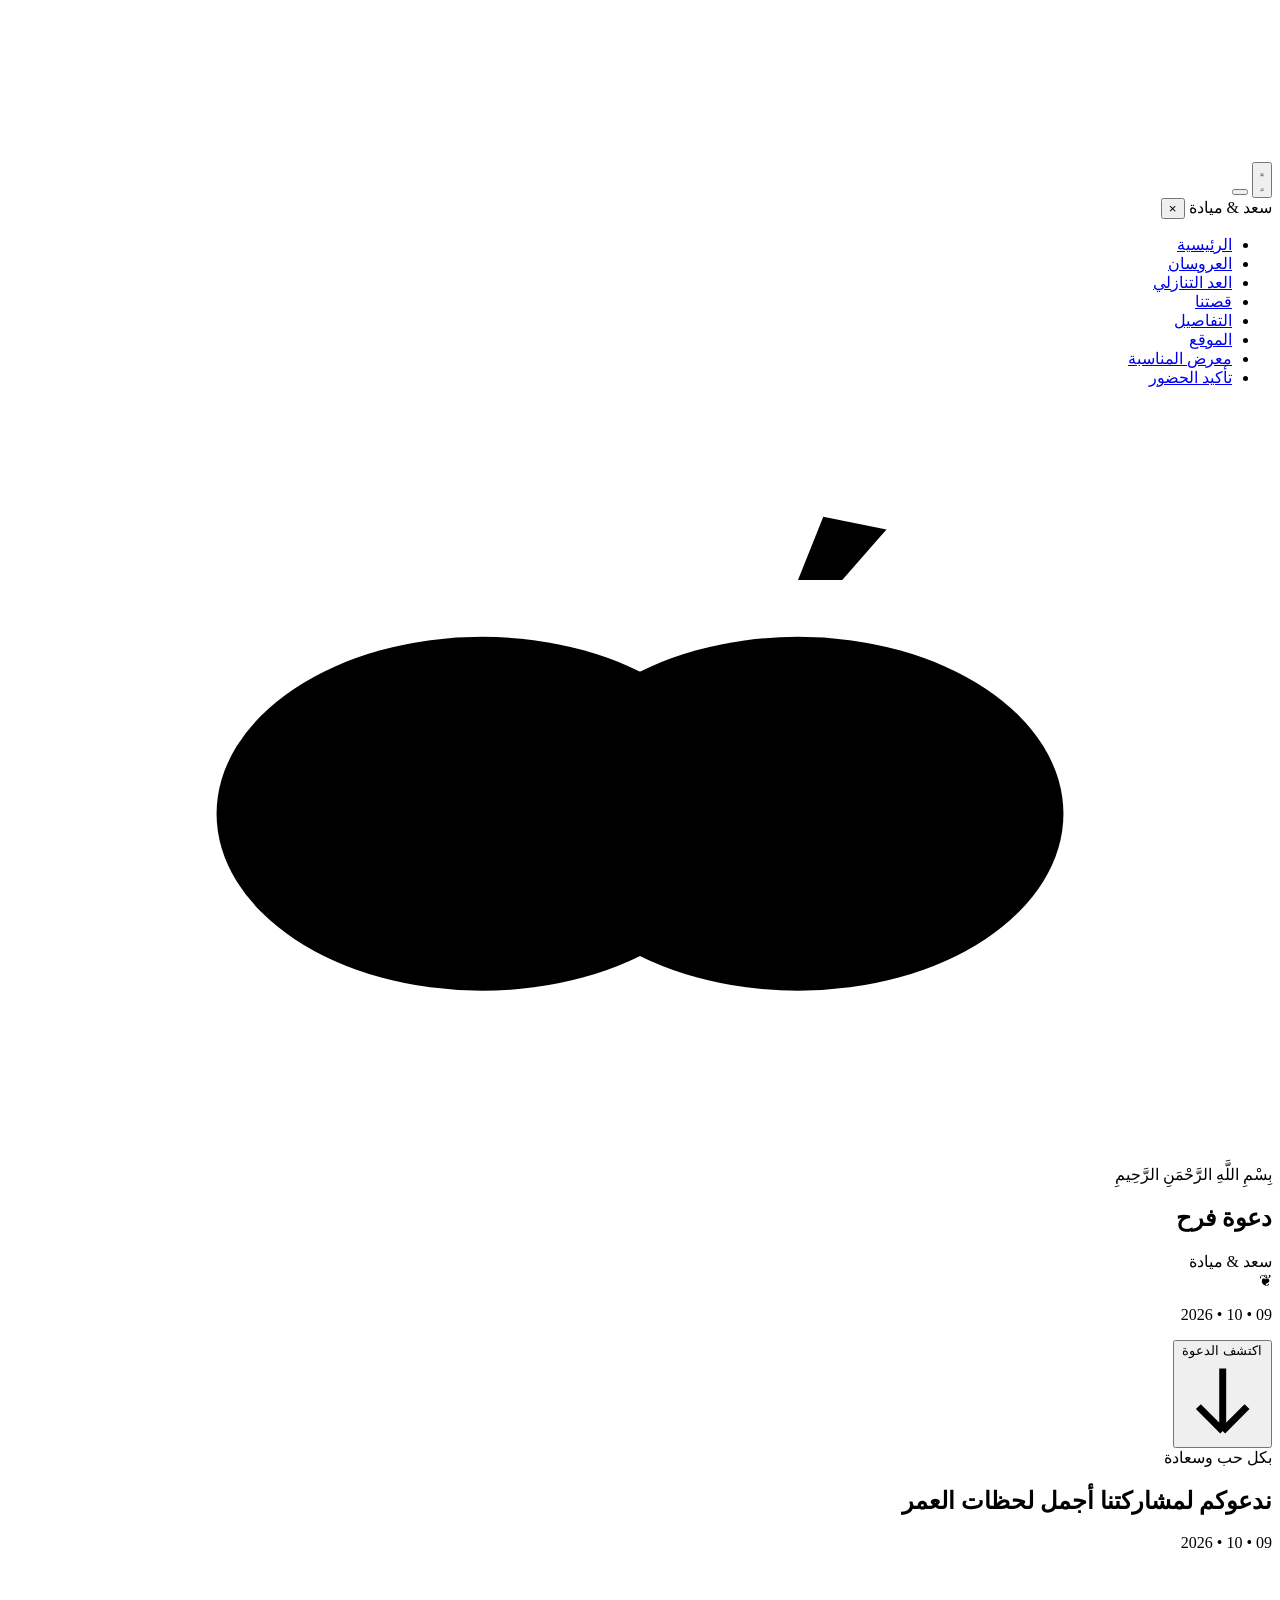
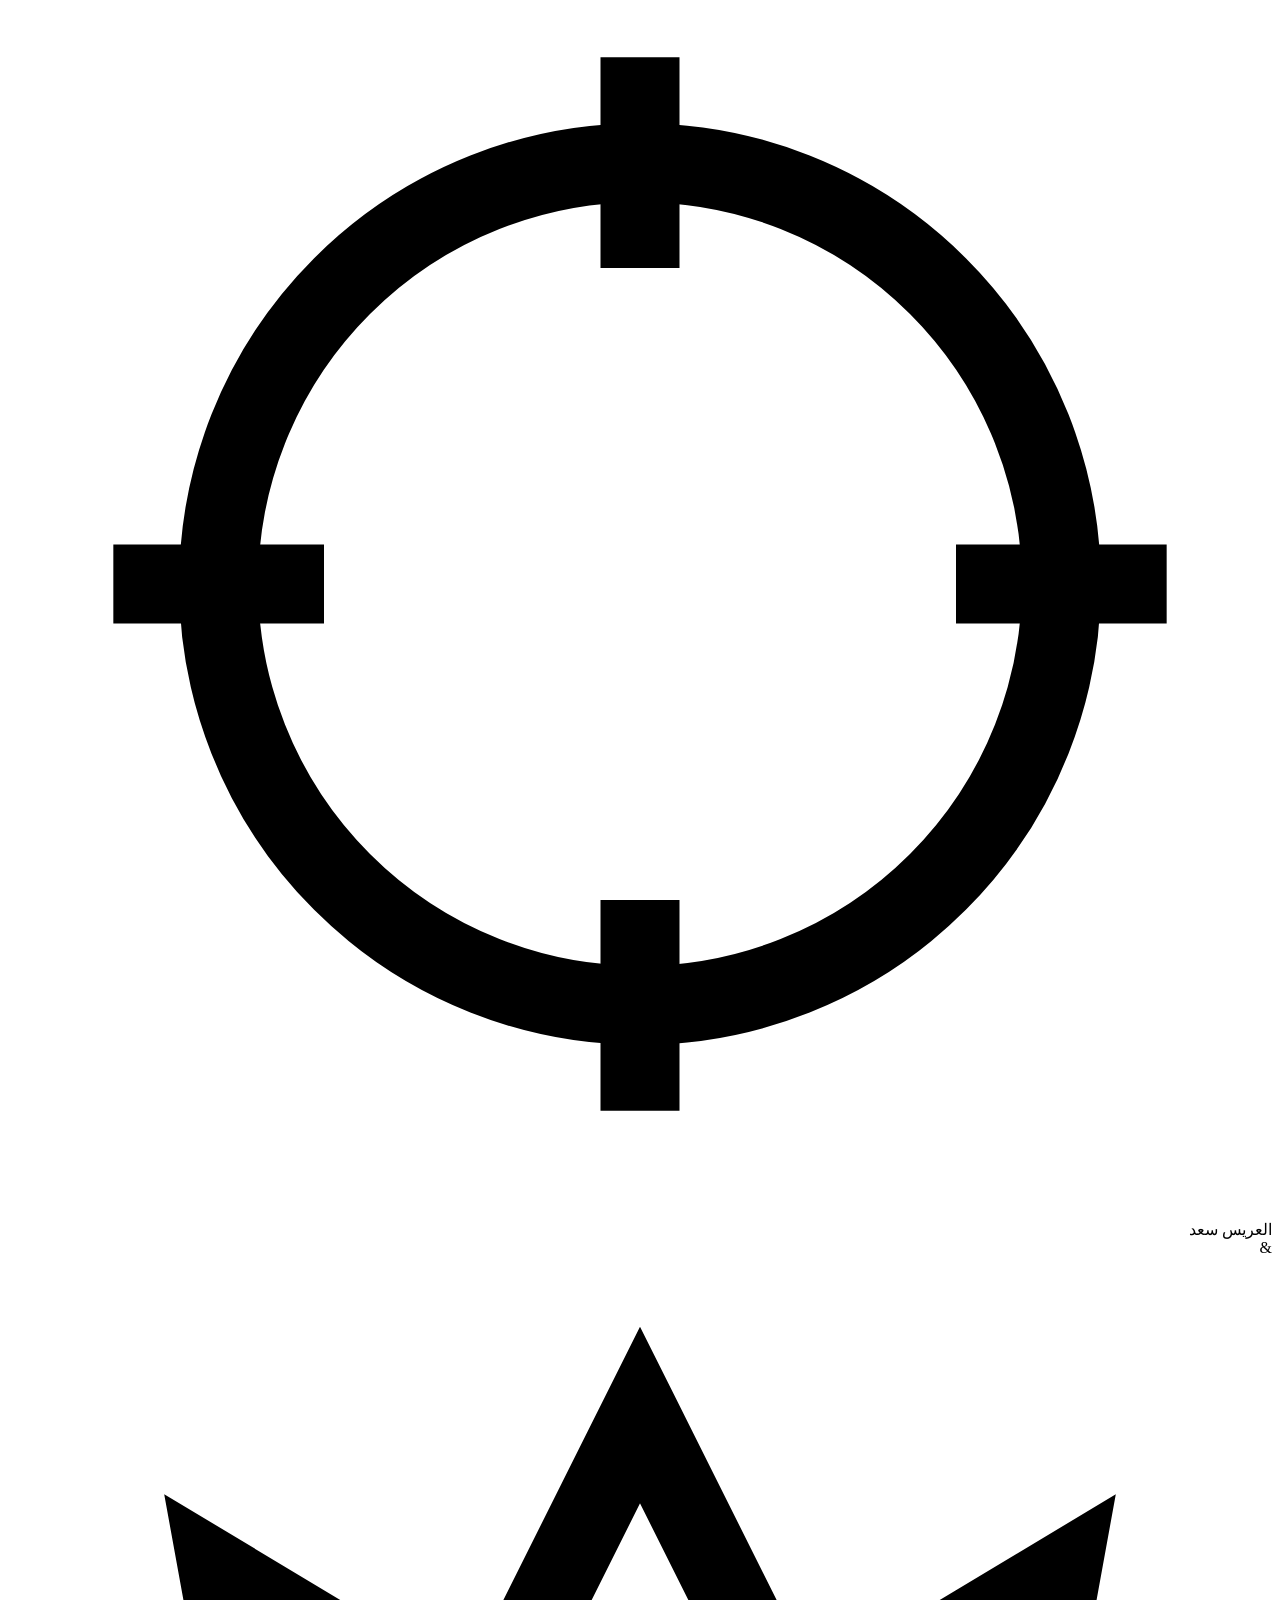
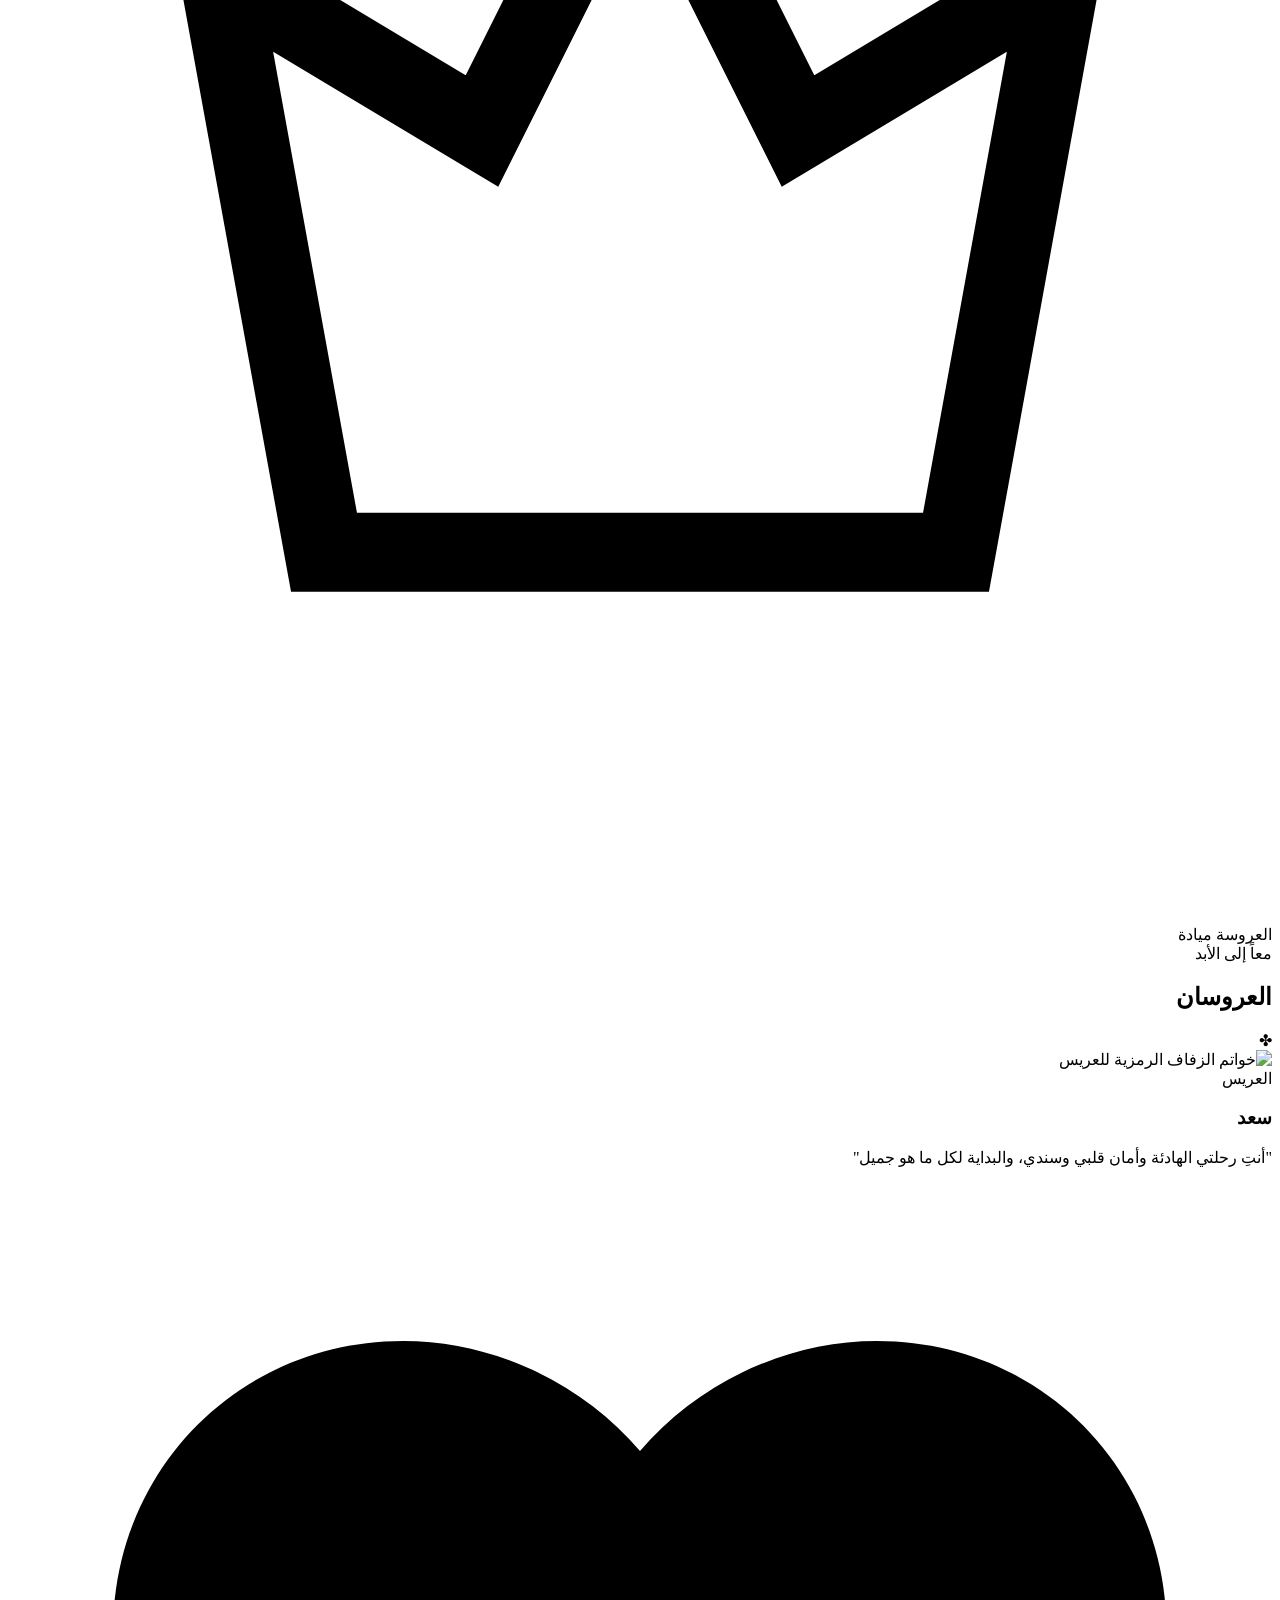
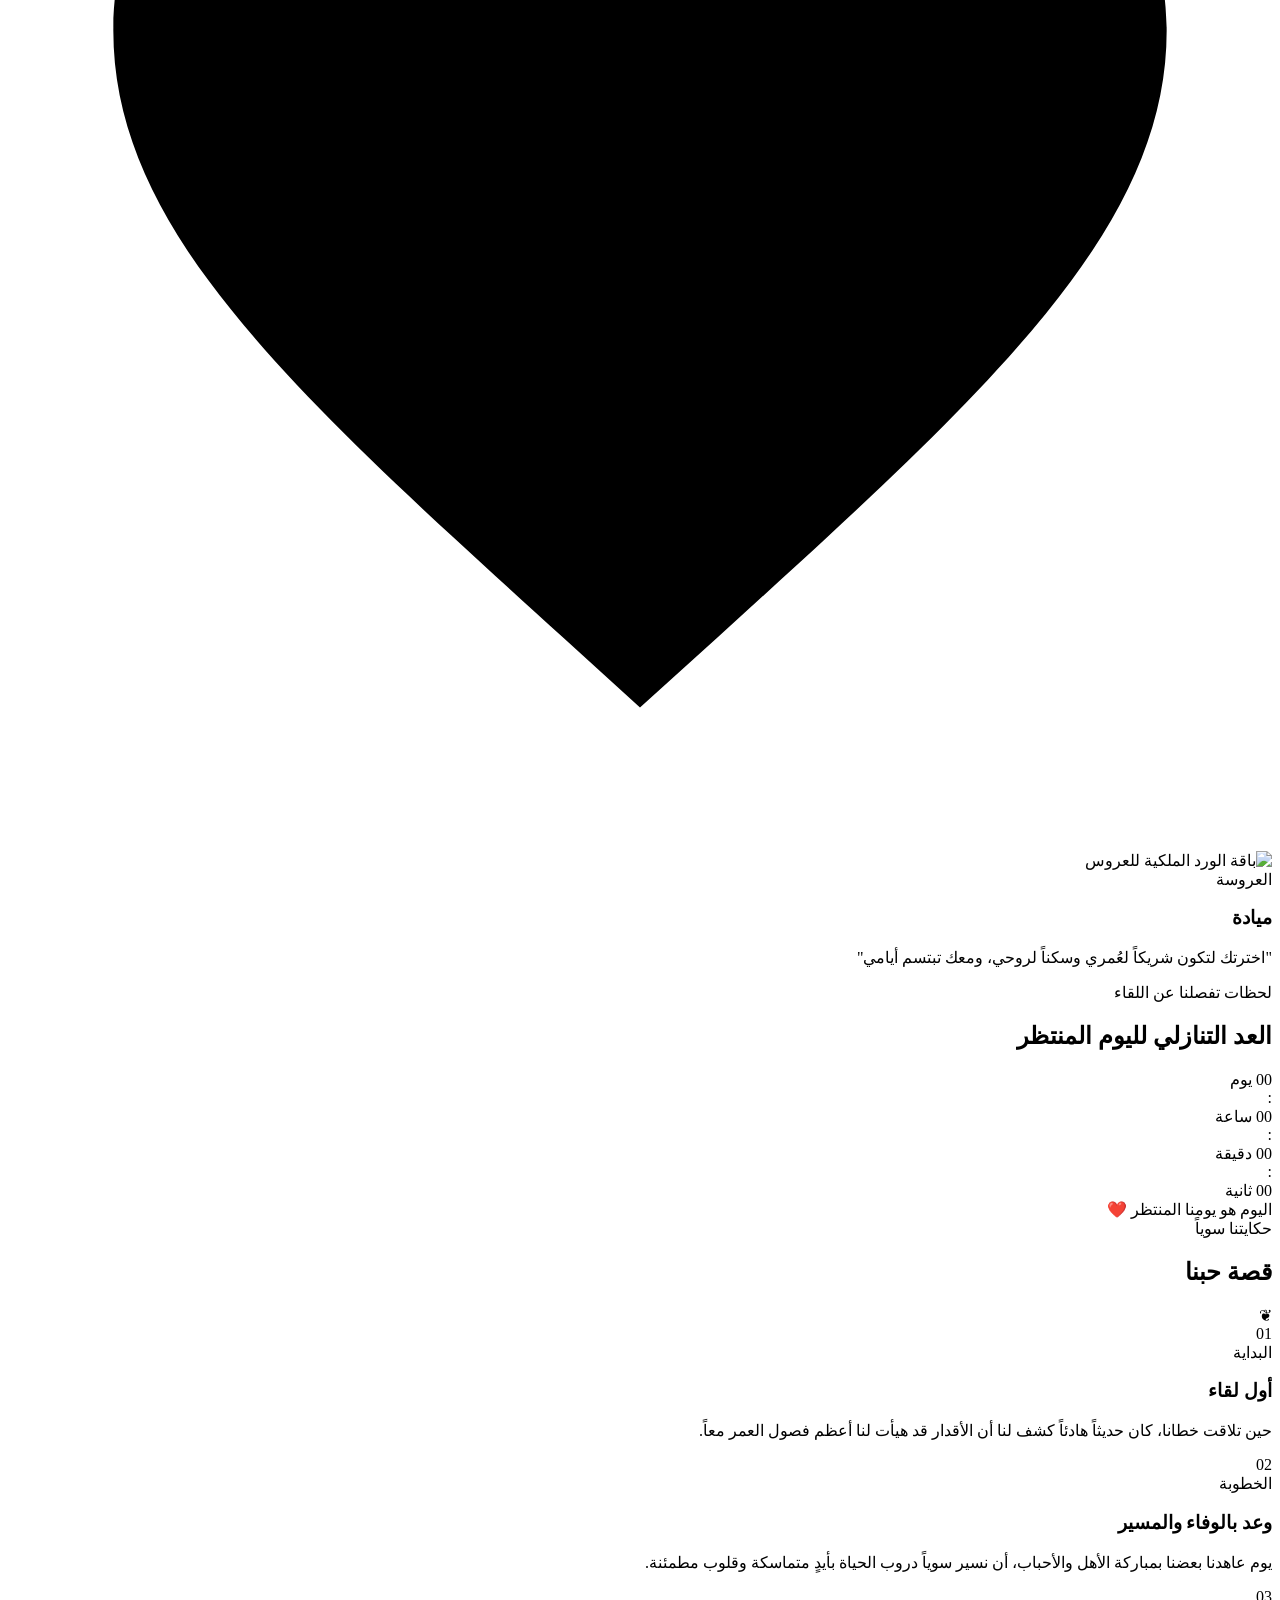
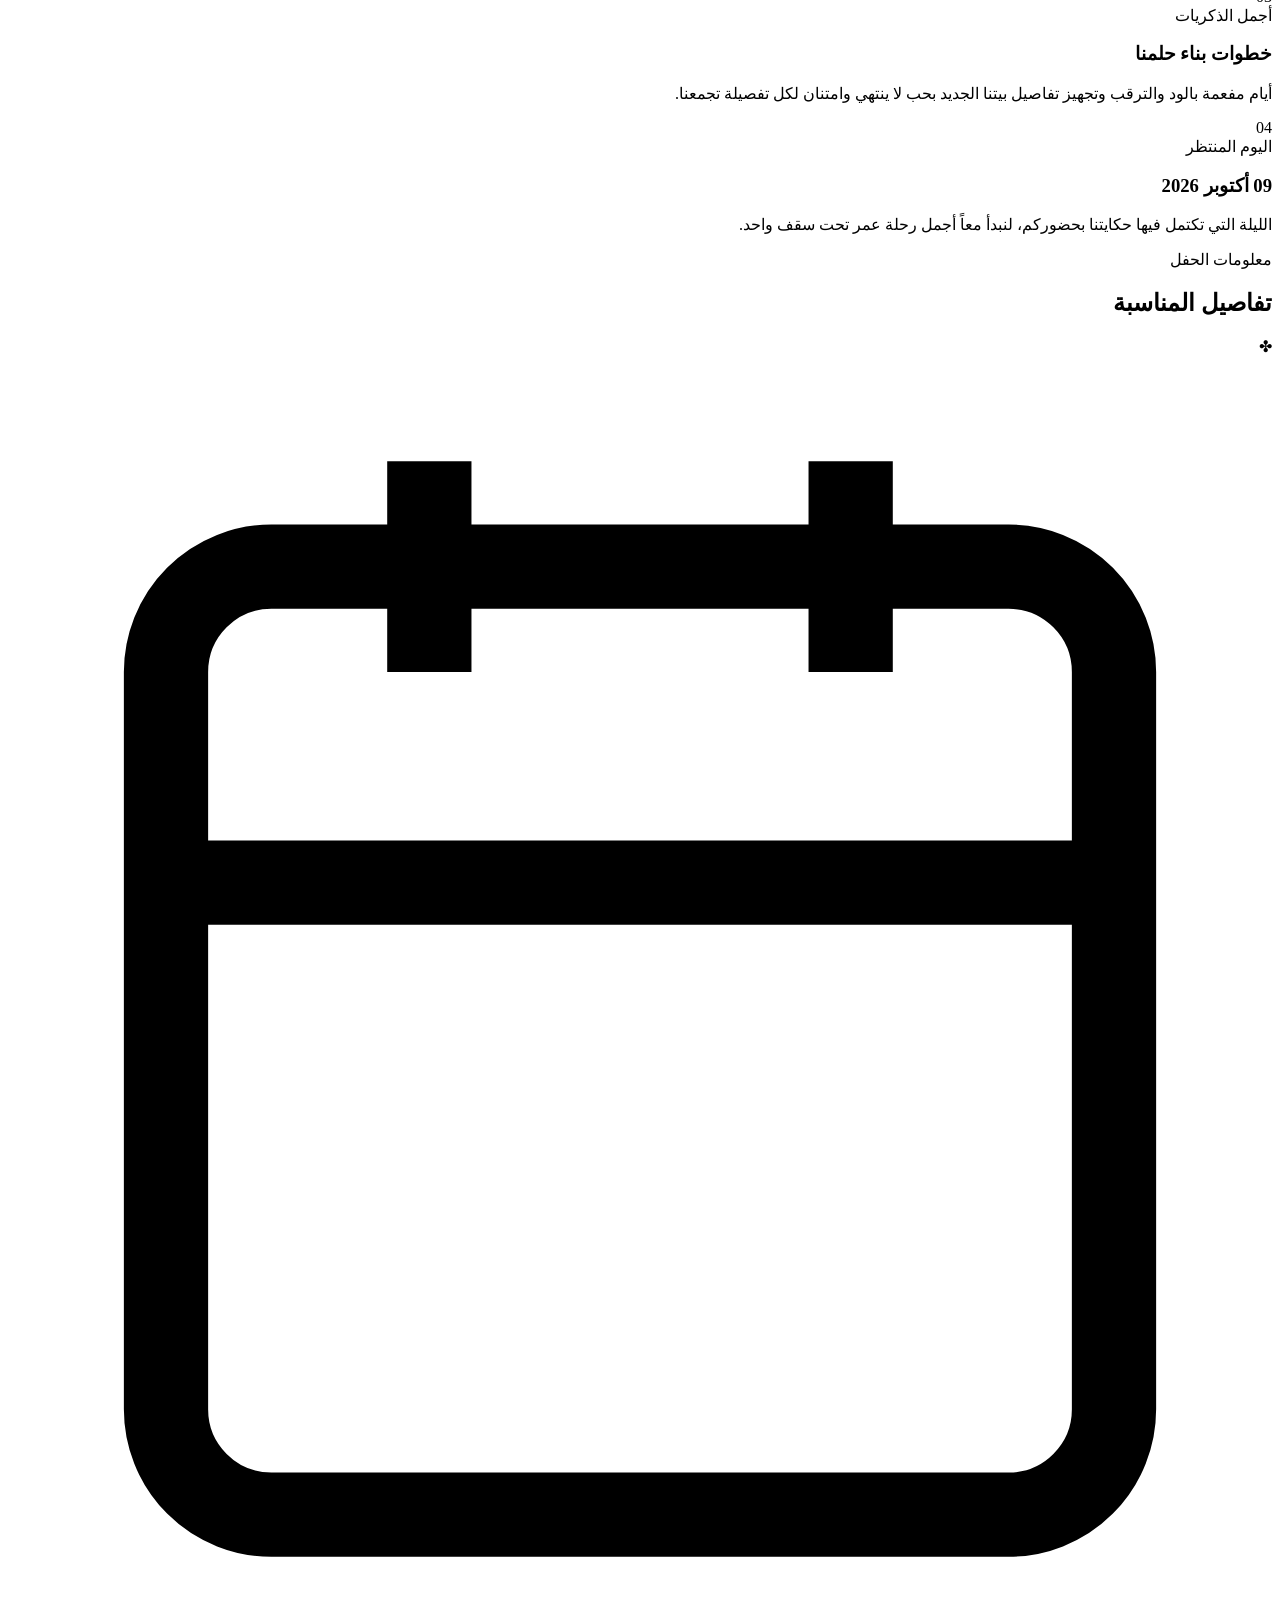
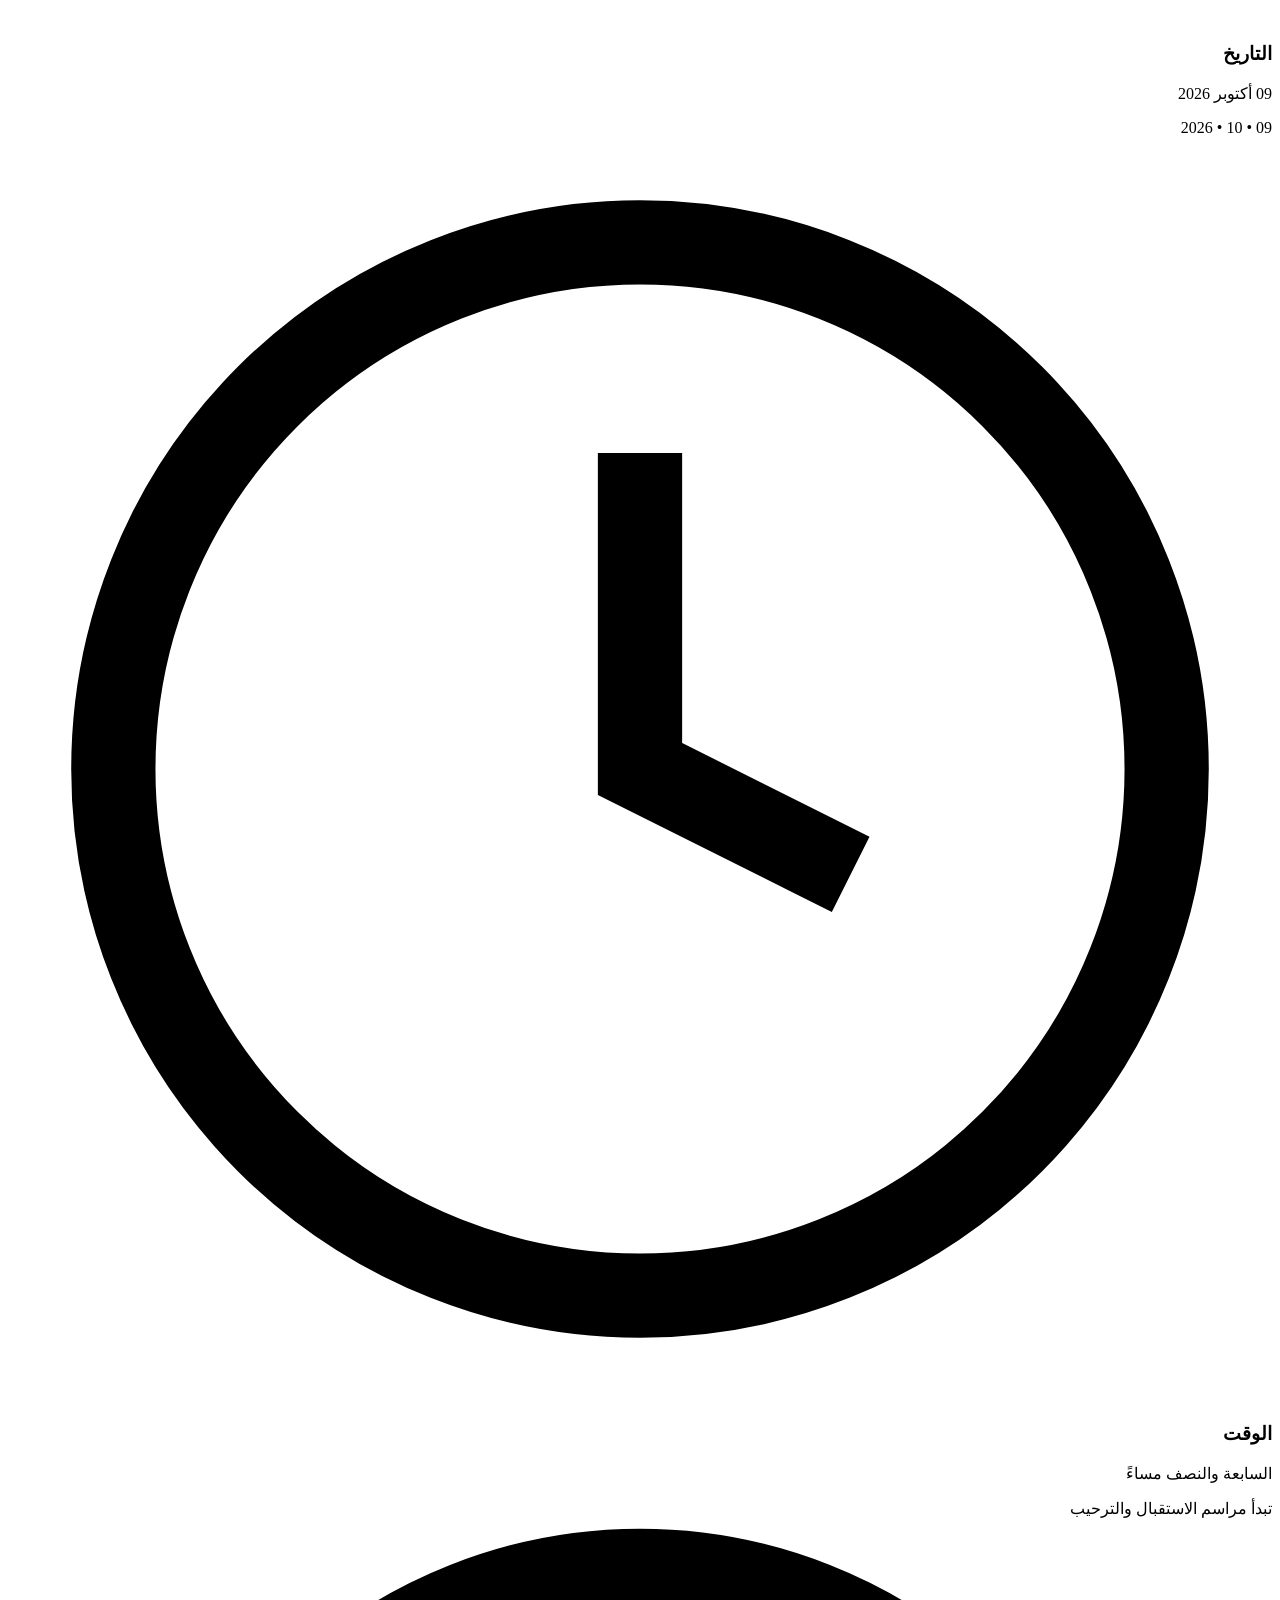
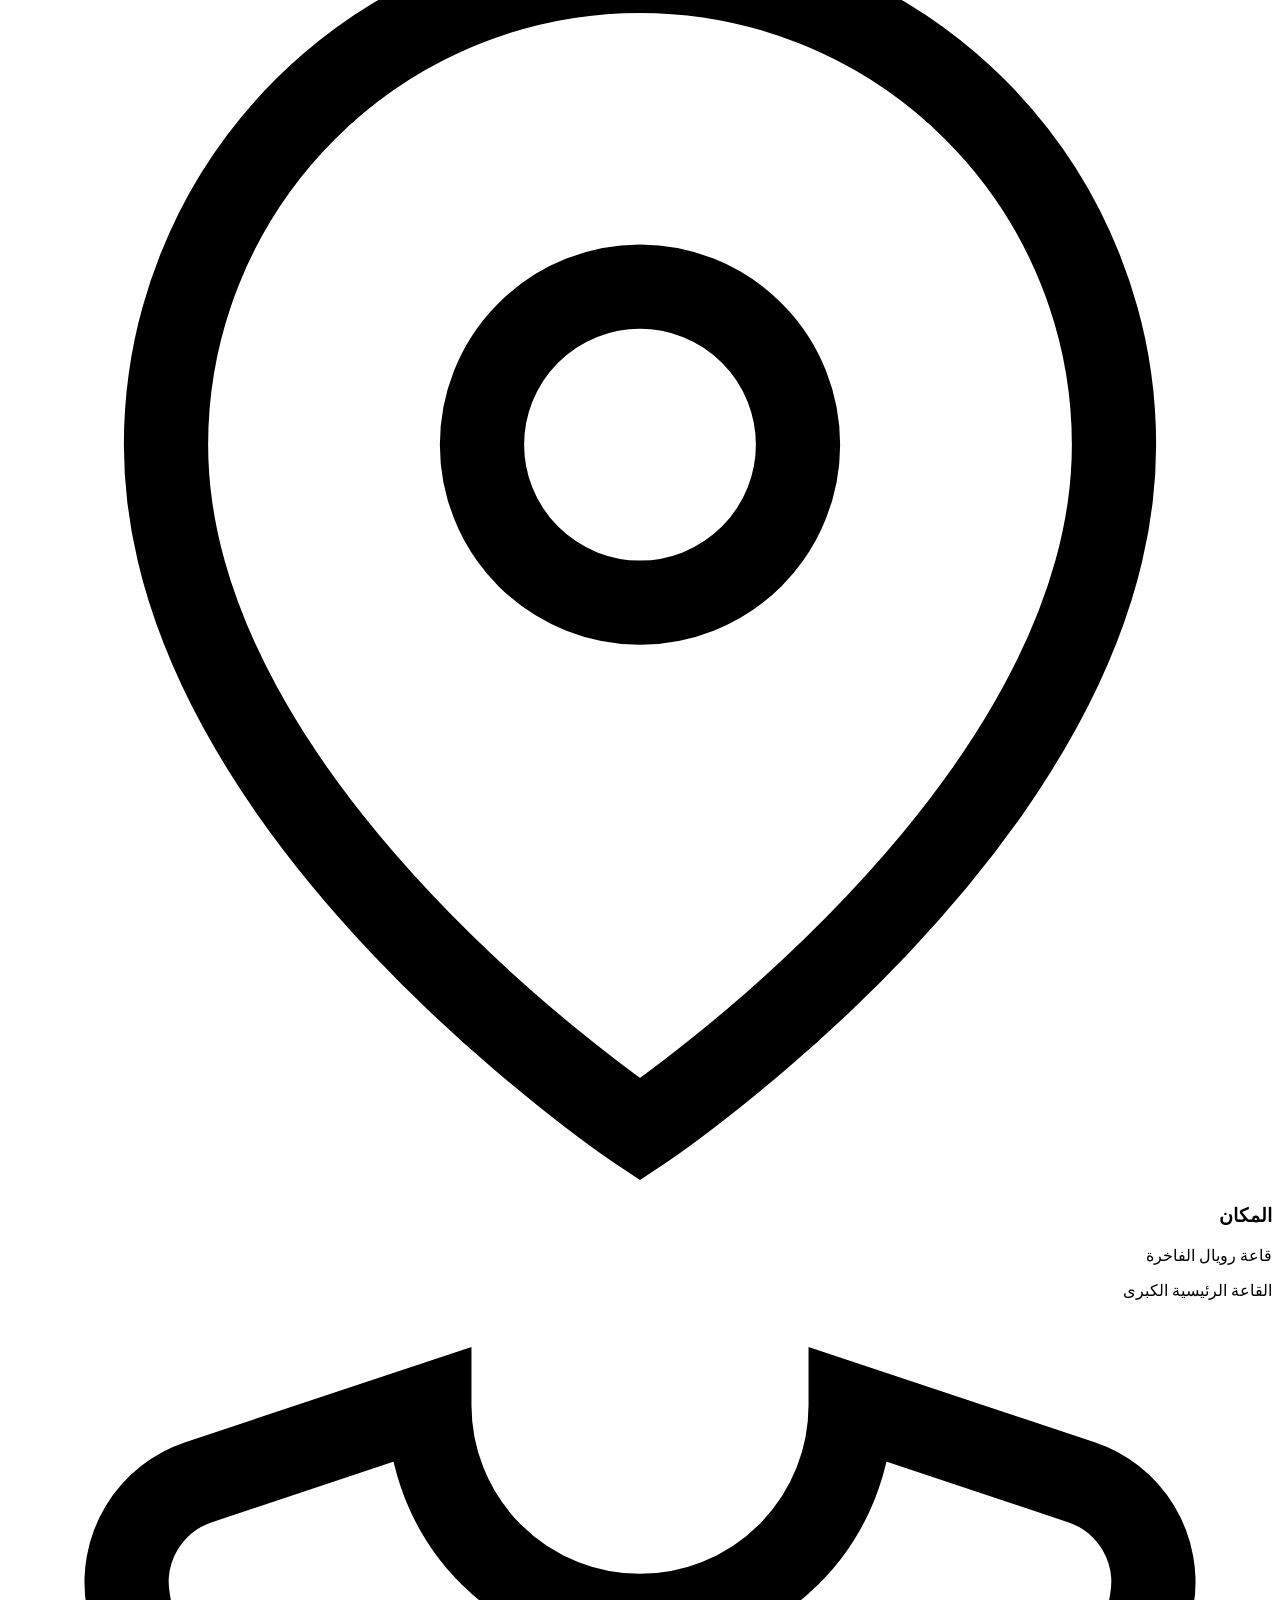
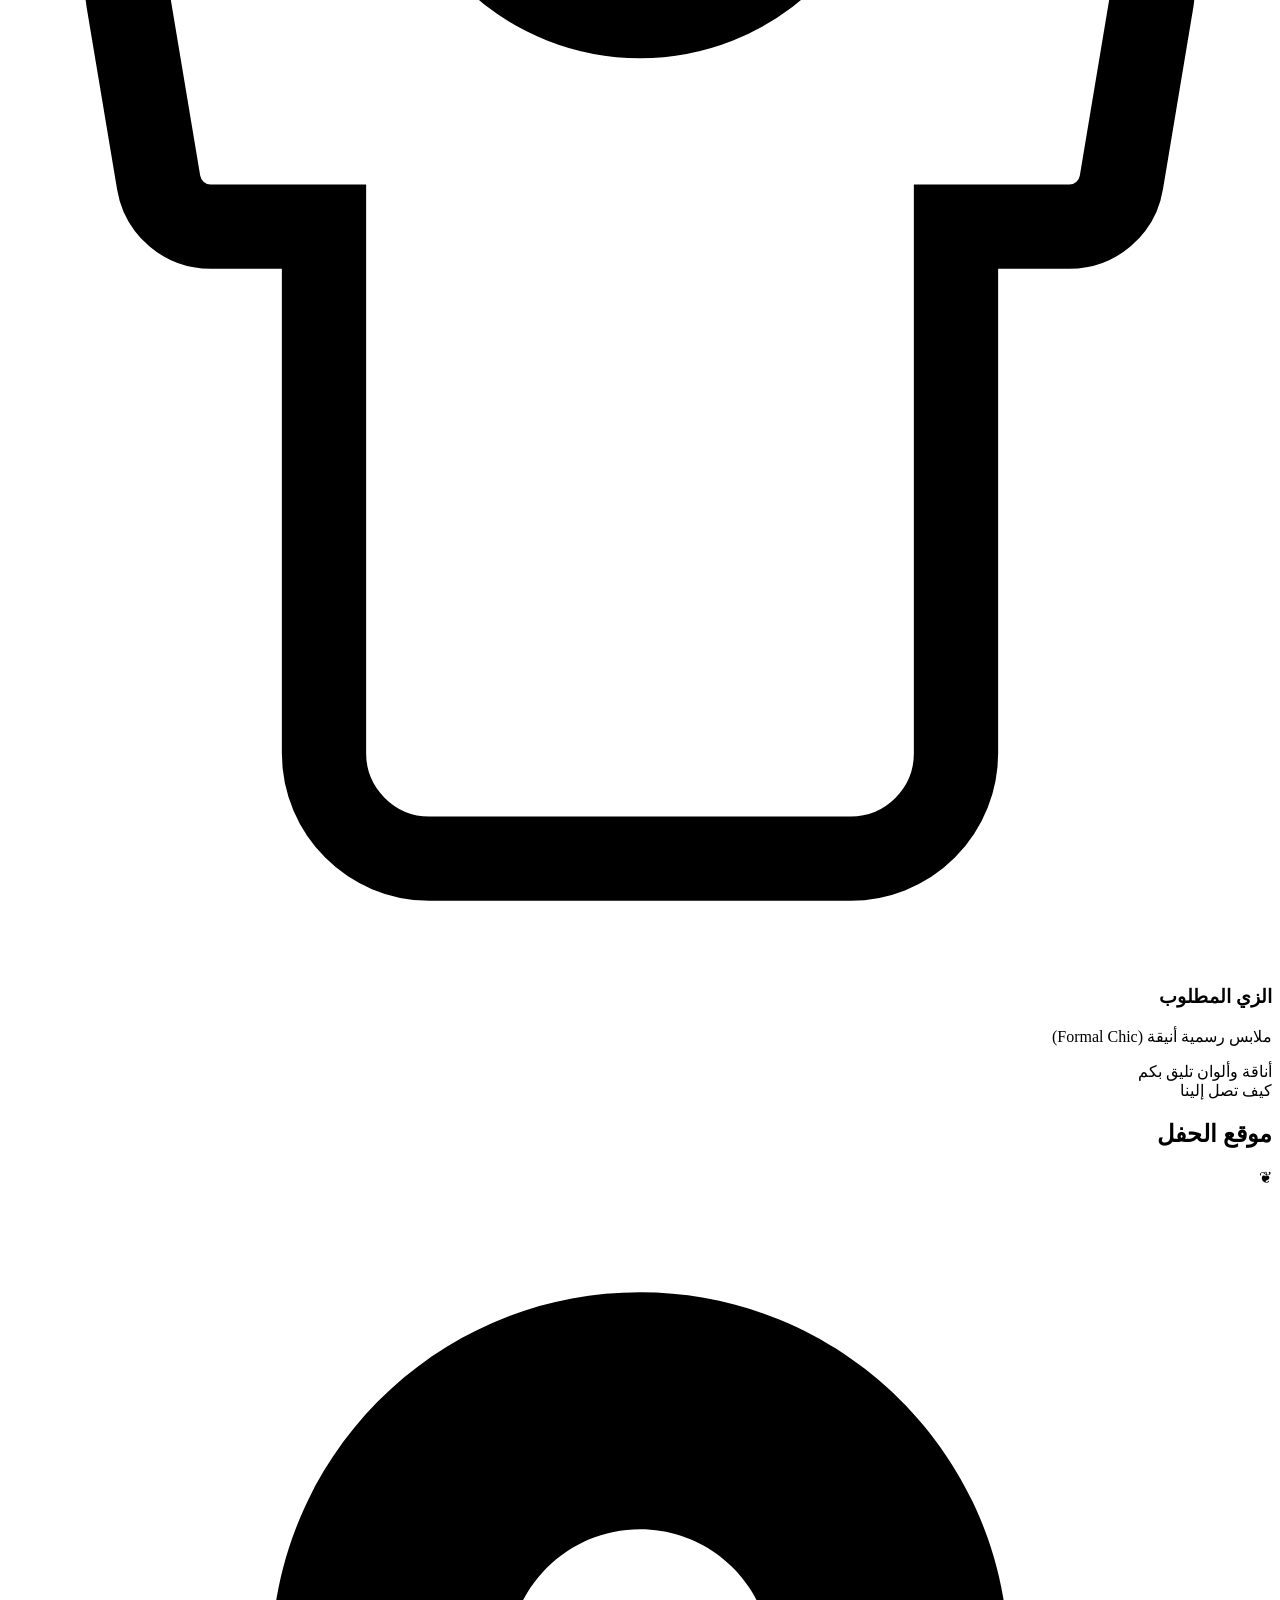
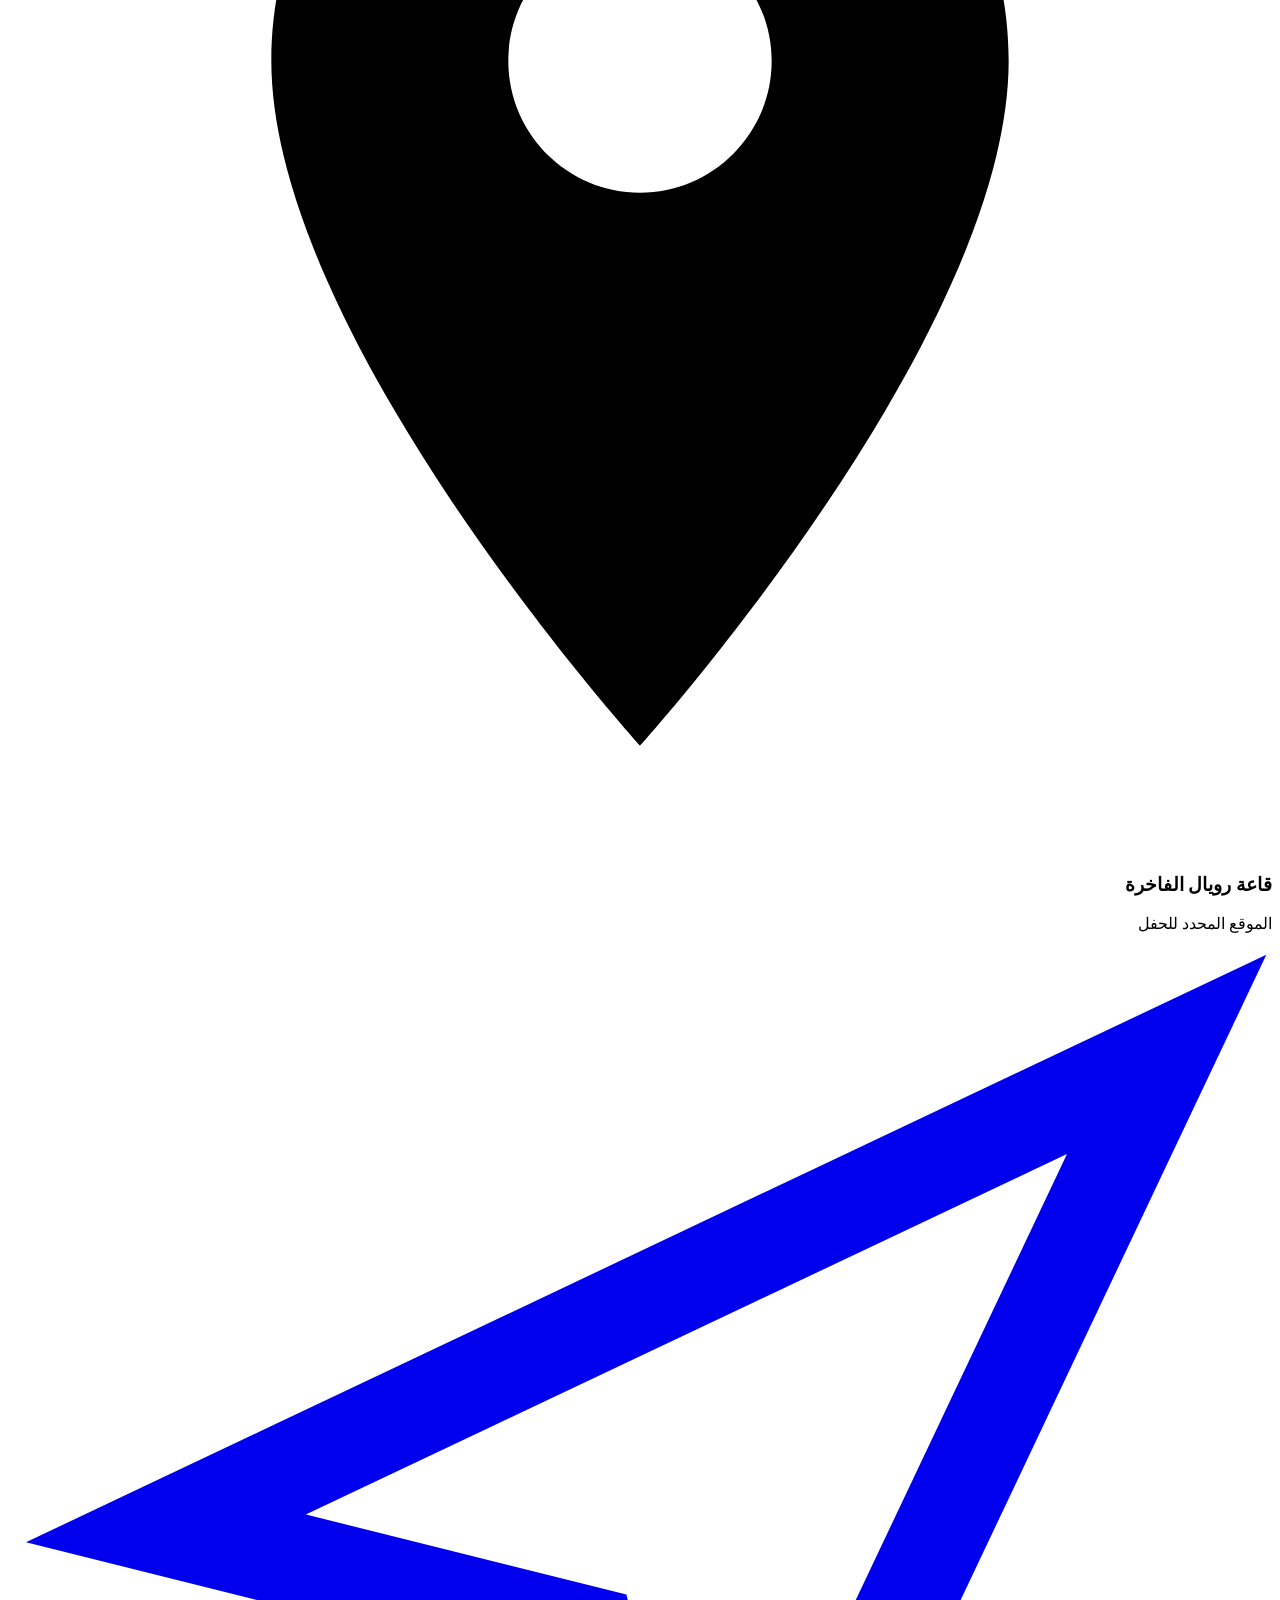
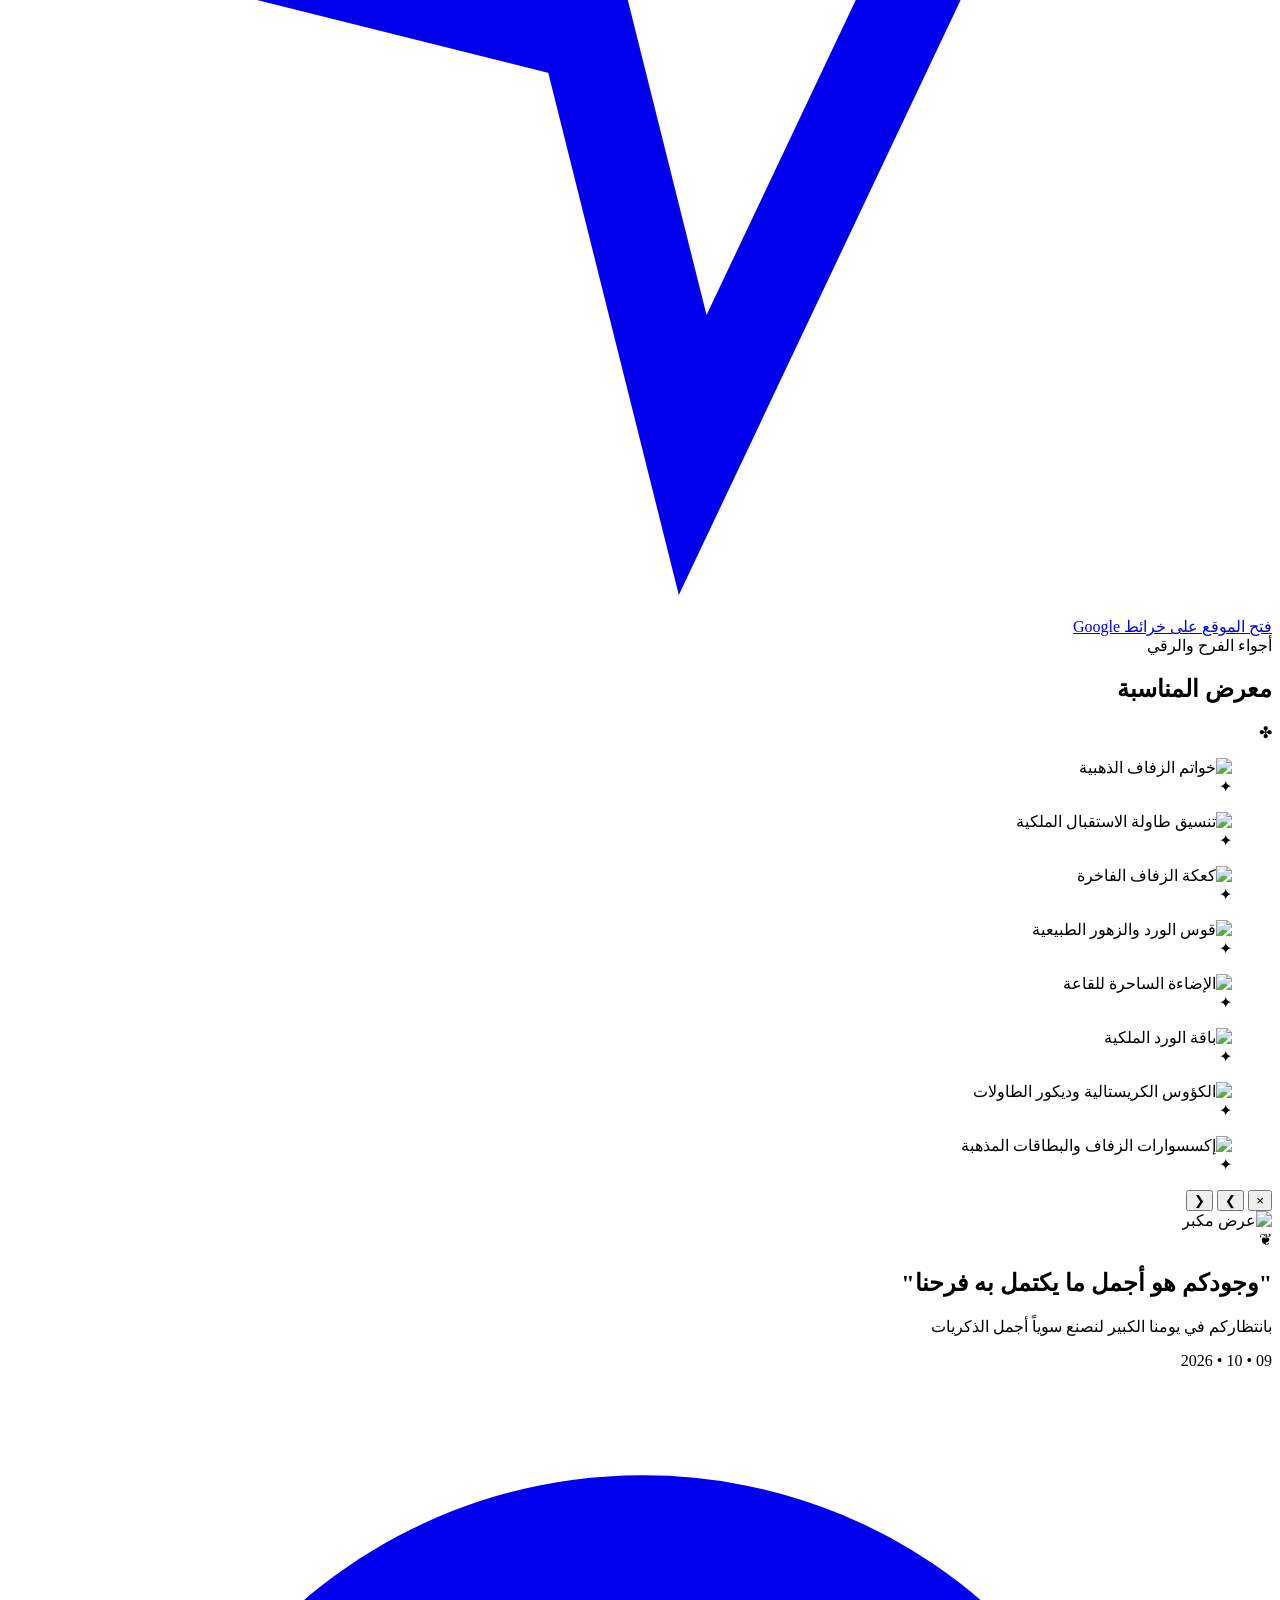
==== index.html @ 99f65d83 "Rename main.html to index.html" ====
<!DOCTYPE html>
<html lang="ar" dir="rtl">
<head>
  <meta charset="UTF-8">
  <meta name="viewport" content="width=device-width, initial-scale=1.0, maximum-scale=5.0">

  <!-- Primary Meta Tags -->
  <title id="meta-title">دعوة زفاف سعد &amp; ميادة | 09 • 10 • 2026</title>
  <meta name="title" content="دعوة زفاف سعد &amp; ميادة | 09 • 10 • 2026">
  <meta name="description" content="يسعدنا ويشرفنا دعوتكم لحضور حفل زفاف سعد &amp; ميادة في 09 أكتوبر 2026. وجودكم يكمل فرحتنا.">
  <meta name="theme-color" content="#0d0b09">

  <!-- Open Graph / WhatsApp / Facebook Preview -->
  <meta property="og:type" content="website">
  <meta property="og:title" content="دعوة زفاف سعد &amp; ميادة | 09 • 10 • 2026">
  <meta property="og:description" content="يسعدنا ويشرفنا دعوتكم لحضور حفل زفافنا في 09 أكتوبر 2026. وجودكم يكتمل به سرورنا.">
  <meta property="og:image" content="https://images.unsplash.com/photo-1519225421980-715cb0215aed?auto=format&fit=crop&w=1200&q=80">

  <!-- Favicon -->
  <link rel="icon" type="image/svg+xml" href="assets/icons/favicon.svg">

  <!-- Typography -->
  <link rel="preconnect" href="https://fonts.googleapis.com">
  <link rel="preconnect" href="https://fonts.gstatic.com" crossorigin>
  <link href="https://fonts.googleapis.com/css2?family=Amiri:ital,wght@0,400;0,700;1,400&family=Cinzel:wght@400;600;700&family=Tajawal:wght@300;400;500;700&display=swap" rel="stylesheet">

  <link rel="stylesheet" href="style.css">
</head>
<body>

  <!-- Ambient Audio -->
  <audio id="bg-audio" preload="none" loop></audio>

  <!-- Golden Sparkles Background Canvas -->
  <canvas id="particles-canvas"></canvas>

  <!-- Floating Controls -->
  <aside class="floating-controls" aria-label="أدوات التحكم">
    <button id="music-toggle" class="control-btn" aria-label="تشغيل الموسيقى" title="تشغيل / إيقاف الصوت">
      <svg class="icon-music-off" viewBox="0 0 24 24" fill="none" stroke="currentColor" stroke-width="1.8">
        <path d="M9 18V5l12-2v13"></path>
        <circle cx="6" cy="18" r="3"></circle>
        <circle cx="18" cy="16" r="3"></circle>
        <line x1="1" y1="1" x2="23" y2="23"></line>
      </svg>
      <svg class="icon-music-on" viewBox="0 0 24 24" fill="none" stroke="currentColor" stroke-width="1.8">
        <path d="M9 18V5l12-2v13"></path>
        <circle cx="6" cy="18" r="3"></circle>
        <circle cx="18" cy="16" r="3"></circle>
      </svg>
    </button>
    <button id="nav-toggle" class="control-btn" aria-label="فتح القائمة" aria-expanded="false">
      <span class="bar"></span>
      <span class="bar"></span>
      <span class="bar"></span>
    </button>
  </aside>

  <!-- Navigation Drawer -->
  <nav id="site-nav" class="floating-nav" aria-label="قائمة التنقل">
    <div class="nav-content">
      <div class="nav-header">
        <span class="nav-brand">سعد &amp; ميادة</span>
        <button id="nav-close" class="nav-close-btn" aria-label="إغلاق القائمة">&times;</button>
      </div>
      <ul class="nav-links">
        <li><a href="#hero" class="nav-link">الرئيسية</a></li>
        <li><a href="#couple" class="nav-link">العروسان</a></li>
        <li><a href="#countdown" class="nav-link">العد التنازلي</a></li>
        <li><a href="#story" class="nav-link">قصتنا</a></li>
        <li><a href="#details" class="nav-link">التفاصيل</a></li>
        <li><a href="#location" class="nav-link">الموقع</a></li>
        <li><a href="#gallery" class="nav-link">معرض المناسبة</a></li>
        <li><a href="#rsvp" class="nav-link">تأكيد الحضور</a></li>
      </ul>
    </div>
  </nav>

  <!-- ================= PAGE 1: CINEMATIC OPENING ================= -->
  <section id="opening-curtain" class="opening-screen" aria-label="شاشة الافتتاح">
    <div class="opening-inner">
      <div class="ring-animation-box" aria-hidden="true">
        <div class="ring-glow"></div>
        <svg class="wedding-rings-svg" viewBox="0 0 200 120">
          <ellipse cx="75" cy="65" rx="42" ry="28" class="gold-ring ring-left" />
          <ellipse cx="125" cy="65" rx="42" ry="28" class="gold-ring ring-right" />
          <polygon points="125,28 129,18 139,20 132,28" class="diamond-sparkle" />
        </svg>
      </div>

      <div class="opening-typography">
        <span class="arabic-bismillah">بِسْمِ اللَّهِ الرَّحْمَنِ الرَّحِيمِ</span>
        <h1 class="reveal-title">دعوة فرح</h1>
        <div class="opening-couple-names">سعد &amp; ميادة</div>
        <div class="floral-divider">
          <span class="line"></span>
          <span class="ornament">❦</span>
          <span class="line"></span>
        </div>
        <p class="opening-date">09 • 10 • 2026</p>
      </div>

      <button id="enter-btn" class="gold-btn open-invitation-btn">
        <span class="btn-text">اكتشف الدعوة</span>
        <svg class="btn-arrow" viewBox="0 0 24 24" fill="none" stroke="currentColor" stroke-width="2">
          <path d="M19 14l-7 7m0 0l-7-7m7 7V3"></path>
        </svg>
      </button>
    </div>
  </section>

  <!-- ================= MAIN CONTENT ================= -->
  <main id="main-content">

    <!-- PAGE 2: WEDDING ANNOUNCEMENT HERO -->
    <header id="hero" class="hero-section">
      <div class="container hero-container reveal-element">
        <div class="arch-floral-frame">
          <div class="sub-greeting">بكل حب وسعادة</div>
          <h2 class="main-invitation-line">ندعوكم لمشاركتنا أجمل لحظات العمر</h2>
          <div class="date-badge">
            <span class="badge-text">09 • 10 • 2026</span>
          </div>

          <div class="hero-avatar-pair">
            <div class="avatar-card groom-avatar">
              <div class="avatar-icon-ring">
                <!-- Golden Floral Ring Icon -->
                <svg viewBox="0 0 24 24" fill="none" stroke="currentColor" stroke-width="1.5">
                  <circle cx="12" cy="12" r="8"></circle>
                  <path d="M12 2v4M12 18v4M2 12h4M18 12h4"></path>
                </svg>
              </div>
              <span class="avatar-role">العريس</span>
              <span class="avatar-name config-groom-name">سعد</span>
            </div>
            <div class="and-symbol">&amp;</div>
            <div class="avatar-card bride-avatar">
              <div class="avatar-icon-ring">
                <!-- Golden Tiara/Bouquet Icon -->
                <svg viewBox="0 0 24 24" fill="none" stroke="currentColor" stroke-width="1.5">
                  <path d="M12 3l3 6 5-3-2 11H6L4 6l5 3 3-6z"></path>
                </svg>
              </div>
              <span class="avatar-role">العروسة</span>
              <span class="avatar-name config-bride-name">ميادة</span>
            </div>
          </div>
        </div>
      </div>
    </header>

    <!-- PAGE 3: THE COUPLE (SYMBOLIC & ARTISTIC AESTHETIC) -->
    <section id="couple" class="couple-section section-padding">
      <div class="container">
        <div class="section-title-wrap reveal-element">
          <span class="section-kicker">معاً إلى الأبد</span>
          <h2 class="section-heading">العروسان</h2>
          <div class="floral-divider"><span class="line"></span><span class="ornament">✤</span><span class="line"></span></div>
        </div>

        <div class="couple-grid">
          <!-- Groom Symbolic Luxury Card -->
          <article class="couple-card groom reveal-element">
            <div class="portrait-frame">
              <img id="groom-img" src="assets/images/wedding-ring-hero.jpg" alt="خواتم الزفاف الرمزية للعريس" loading="lazy" class="portrait-photo">
              <div class="portrait-overlay"></div>
              <div class="card-artistic-tag">العريس</div>
            </div>
            <div class="couple-info">
              <h3 class="couple-name config-groom-name">سعد</h3>
              <p class="couple-desc">"أنتِ رحلتي الهادئة وأمان قلبي وسندي، والبداية لكل ما هو جميل"</p>
            </div>
          </article>

          <!-- Romantic Center Connector -->
          <div class="couple-connector reveal-element" aria-hidden="true">
            <div class="connector-circle">
              <svg viewBox="0 0 24 24" fill="currentColor">
                <path d="M12 21.35l-1.45-1.32C5.4 15.36 2 12.28 2 8.5 2 5.42 4.42 3 7.5 3c1.74 0 3.41.81 4.5 2.09C13.09 3.81 14.76 3 16.5 3 19.58 3 22 5.42 22 8.5c0 3.78-3.4 6.86-8.55 11.54L12 21.35z"/>
              </svg>
            </div>
          </div>

          <!-- Bride Symbolic Luxury Card -->
          <article class="couple-card bride reveal-element">
            <div class="portrait-frame">
              <img id="bride-img" src="assets/images/bridal-bouquet.jpg" alt="باقة الورد الملكية للعروس" loading="lazy" class="portrait-photo">
              <div class="portrait-overlay"></div>
              <div class="card-artistic-tag">العروسة</div>
            </div>
            <div class="couple-info">
              <h3 class="couple-name config-bride-name">ميادة</h3>
              <p class="couple-desc">"اخترتك لتكون شريكاً لعُمري وسكناً لروحي، ومعك تبتسم أيامي"</p>
            </div>
          </article>
        </div>
      </div>
    </section>

    <!-- PAGE 4: COUNTDOWN -->
    <section id="countdown" class="countdown-section section-padding">
      <div class="container countdown-container reveal-element">
        <span class="section-kicker">لحظات تفصلنا عن اللقاء</span>
        <h2 class="section-heading">العد التنازلي لليوم المنتظر</h2>

        <div id="countdown-clock" class="countdown-grid">
          <div class="time-block">
            <span id="days" class="time-number">00</span>
            <span class="time-label">يوم</span>
          </div>
          <div class="time-sep">:</div>
          <div class="time-block">
            <span id="hours" class="time-number">00</span>
            <span class="time-label">ساعة</span>
          </div>
          <div class="time-sep">:</div>
          <div class="time-block">
            <span id="minutes" class="time-number">00</span>
            <span class="time-label">دقيقة</span>
          </div>
          <div class="time-sep">:</div>
          <div class="time-block">
            <span id="seconds" class="time-number">00</span>
            <span class="time-label">ثانية</span>
          </div>
        </div>

        <div id="countdown-celebration" class="countdown-finished hidden">
          اليوم هو يومنا المنتظر ❤️
        </div>
      </div>
    </section>

    <!-- PAGE 5: OUR STORY -->
    <section id="story" class="story-section section-padding">
      <div class="container">
        <div class="section-title-wrap reveal-element">
          <span class="section-kicker">حكايتنا سوياً</span>
          <h2 class="section-heading">قصة حبنا</h2>
          <div class="floral-divider"><span class="line"></span><span class="ornament">❦</span><span class="line"></span></div>
        </div>

        <div class="timeline">
          <div class="timeline-spine"></div>

          <div class="timeline-item reveal-element">
            <div class="timeline-badge">01</div>
            <div class="timeline-content glass-card">
              <span class="timeline-date">البداية</span>
              <h3 class="timeline-title">أول لقاء</h3>
              <p>حين تلاقت خطانا، كان حديثاً هادئاً كشف لنا أن الأقدار قد هيأت لنا أعظم فصول العمر معاً.</p>
            </div>
          </div>

          <div class="timeline-item reveal-element">
            <div class="timeline-badge">02</div>
            <div class="timeline-content glass-card">
              <span class="timeline-date">الخطوبة</span>
              <h3 class="timeline-title">وعد بالوفاء والمسير</h3>
              <p>يوم عاهدنا بعضنا بمباركة الأهل والأحباب، أن نسير سوياً دروب الحياة بأيدٍ متماسكة وقلوب مطمئنة.</p>
            </div>
          </div>

          <div class="timeline-item reveal-element">
            <div class="timeline-badge">03</div>
            <div class="timeline-content glass-card">
              <span class="timeline-date">أجمل الذكريات</span>
              <h3 class="timeline-title">خطوات بناء حلمنا</h3>
              <p>أيام مفعمة بالود والترقب وتجهيز تفاصيل بيتنا الجديد بحب لا ينتهي وامتنان لكل تفصيلة تجمعنا.</p>
            </div>
          </div>

          <div class="timeline-item reveal-element">
            <div class="timeline-badge">04</div>
            <div class="timeline-content glass-card active-moment">
              <span class="timeline-date">اليوم المنتظر</span>
              <h3 class="timeline-title">09 أكتوبر 2026</h3>
              <p>الليلة التي تكتمل فيها حكايتنا بحضوركم، لنبدأ معاً أجمل رحلة عمر تحت سقف واحد.</p>
            </div>
          </div>
        </div>
      </div>
    </section>

    <!-- PAGE 6: WEDDING DETAILS -->
    <section id="details" class="details-section section-padding">
      <div class="container">
        <div class="section-title-wrap reveal-element">
          <span class="section-kicker">معلومات الحفل</span>
          <h2 class="section-heading">تفاصيل المناسبة</h2>
          <div class="floral-divider"><span class="line"></span><span class="ornament">✤</span><span class="line"></span></div>
        </div>

        <div class="details-cards-grid">
          <!-- Date -->
          <div class="detail-card glass-card reveal-element">
            <div class="card-icon">
              <svg viewBox="0 0 24 24" fill="none" stroke="currentColor" stroke-width="1.6">
                <rect x="3" y="4" width="18" height="18" rx="2" ry="2"></rect>
                <line x1="16" y1="2" x2="16" y2="6"></line>
                <line x1="8" y1="2" x2="8" y2="6"></line>
                <line x1="3" y1="10" x2="21" y2="10"></line>
              </svg>
            </div>
            <h3 class="card-title">التاريخ</h3>
            <p class="card-info">09 أكتوبر 2026</p>
            <span class="card-sub">09 • 10 • 2026</span>
          </div>

          <!-- Time -->
          <div class="detail-card glass-card reveal-element">
            <div class="card-icon">
              <svg viewBox="0 0 24 24" fill="none" stroke="currentColor" stroke-width="1.6">
                <circle cx="12" cy="12" r="10"></circle>
                <polyline points="12 6 12 12 16 14"></polyline>
              </svg>
            </div>
            <h3 class="card-title">الوقت</h3>
            <p class="card-info config-time">السابعة والنصف مساءً</p>
            <span class="card-sub">تبدأ مراسم الاستقبال والترحيب</span>
          </div>

          <!-- Venue -->
          <div class="detail-card glass-card reveal-element">
            <div class="card-icon">
              <svg viewBox="0 0 24 24" fill="none" stroke="currentColor" stroke-width="1.6">
                <path d="M21 10c0 7-9 13-9 13s-9-6-9-13a9 9 0 0 1 18 0z"></path>
                <circle cx="12" cy="10" r="3"></circle>
              </svg>
            </div>
            <h3 class="card-title">المكان</h3>
            <p class="card-info config-venue-name">قاعة رويال الفاخرة</p>
            <span class="card-sub">القاعة الرئيسية الكبرى</span>
          </div>

          <!-- Dress Code -->
          <div class="detail-card glass-card reveal-element">
            <div class="card-icon">
              <svg viewBox="0 0 24 24" fill="none" stroke="currentColor" stroke-width="1.6">
                <path d="M20.38 3.46L16 2a4 4 0 01-8 0L3.62 3.46a2 2 0 00-1.34 2.23l.58 3.47a1 1 0 00.99.84H6v10c0 1.1.9 2 2 2h8a2 2 0 002-2V10h2.15a1 1 0 00.99-.84l.58-3.47a2 2 0 00-1.34-2.23z"></path>
              </svg>
            </div>
            <h3 class="card-title">الزي المطلوب</h3>
            <p class="card-info config-dress-code">ملابس رسمية أنيقة (Formal Chic)</p>
            <span class="card-sub">أناقة وألوان تليق بكم</span>
          </div>
        </div>
      </div>
    </section>

    <!-- PAGE 7: EVENT LOCATION -->
    <section id="location" class="location-section section-padding">
      <div class="container">
        <div class="section-title-wrap reveal-element">
          <span class="section-kicker">كيف تصل إلينا</span>
          <h2 class="section-heading">موقع الحفل</h2>
          <div class="floral-divider"><span class="line"></span><span class="ornament">❦</span><span class="line"></span></div>
        </div>

        <div class="location-box glass-card reveal-element">
          <div class="map-artistic-frame">
            <div class="map-grid-pattern"></div>
            <div class="pin-marker">
              <div class="pin-pulse"></div>
              <svg class="pin-svg" viewBox="0 0 24 24" fill="currentColor">
                <path d="M12 2C8.13 2 5 5.13 5 9c0 5.25 7 13 7 13s7-7.75 7-13c0-3.87-3.13-7-7-7zm0 9.5c-1.38 0-2.5-1.12-2.5-2.5s1.12-2.5 2.5-2.5 2.5 1.12 2.5 2.5-1.12 2.5-2.5 2.5z"/>
              </svg>
            </div>
          </div>

          <div class="location-info-bar">
            <h3 class="venue-main-title config-venue-name">قاعة رويال الفاخرة</h3>
            <p class="venue-address-text config-venue-address">الموقع المحدد للحفل</p>
            <a id="maps-btn" href="#" target="_blank" rel="noopener noreferrer" class="gold-btn location-link-btn">
              <svg viewBox="0 0 24 24" fill="none" stroke="currentColor" stroke-width="1.8">
                <polygon points="3 11 22 2 13 21 11 13 3 11"></polygon>
              </svg>
              <span>فتح الموقع على خرائط Google</span>
            </a>
          </div>
        </div>
      </div>
    </section>

    <!-- PAGE 8: AESTHETIC WEDDING GALLERY (NON-PORTRAIT LUXURY THEME) -->
    <section id="gallery" class="gallery-section section-padding">
      <div class="container">
        <div class="section-title-wrap reveal-element">
          <span class="section-kicker">أجواء الفرح والرقي</span>
          <h2 class="section-heading">معرض المناسبة</h2>
          <div class="floral-divider"><span class="line"></span><span class="ornament">✤</span><span class="line"></span></div>
        </div>

        <div class="gallery-grid">
          <!-- Gallery Item 1: Wedding Rings -->
          <figure class="gallery-item reveal-element" data-index="0">
            <img src="assets/images/gallery-1.jpg" alt="خواتم الزفاف الذهبية" loading="lazy">
            <div class="item-hover-gold"><span class="zoom-icon">✦</span></div>
          </figure>
          <!-- Gallery Item 2: Elegant Table Setup -->
          <figure class="gallery-item reveal-element" data-index="1">
            <img src="assets/images/gallery-2.jpg" alt="تنسيق طاولة الاستقبال الملكية" loading="lazy">
            <div class="item-hover-gold"><span class="zoom-icon">✦</span></div>
          </figure>
          <!-- Gallery Item 3: Luxury Cake & Sweets -->
          <figure class="gallery-item reveal-element" data-index="2">
            <img src="assets/images/gallery-3.jpg" alt="كعكة الزفاف الفاخرة" loading="lazy">
            <div class="item-hover-gold"><span class="zoom-icon">✦</span></div>
          </figure>
          <!-- Gallery Item 4: Floral Arch -->
          <figure class="gallery-item reveal-element" data-index="3">
            <img src="assets/images/gallery-4.jpg" alt="قوس الورد والزهور الطبيعية" loading="lazy">
            <div class="item-hover-gold"><span class="zoom-icon">✦</span></div>
          </figure>
          <!-- Gallery Item 5: Elegant Venue Lighting -->
          <figure class="gallery-item reveal-element" data-index="4">
            <img src="assets/images/gallery-5.jpg" alt="الإضاءة الساحرة للقاعة" loading="lazy">
            <div class="item-hover-gold"><span class="zoom-icon">✦</span></div>
          </figure>
          <!-- Gallery Item 6: Royal Bouquet -->
          <figure class="gallery-item reveal-element" data-index="5">
            <img src="assets/images/gallery-6.jpg" alt="باقة الورد الملكية" loading="lazy">
            <div class="item-hover-gold"><span class="zoom-icon">✦</span></div>
          </figure>
          <!-- Gallery Item 7: Crystal Glasses & Decor -->
          <figure class="gallery-item reveal-element" data-index="6">
            <img src="assets/images/gallery-7.jpg" alt="الكؤوس الكريستالية وديكور الطاولات" loading="lazy">
            <div class="item-hover-gold"><span class="zoom-icon">✦</span></div>
          </figure>
          <!-- Gallery Item 8: Bridal Accessories -->
          <figure class="gallery-item reveal-element" data-index="7">
            <img src="assets/images/gallery-8.jpg" alt="إكسسوارات الزفاف والبطاقات المذهبة" loading="lazy">
            <div class="item-hover-gold"><span class="zoom-icon">✦</span></div>
          </figure>
        </div>
      </div>

      <!-- Lightbox Modal -->
      <div id="lightbox" class="lightbox-modal" role="dialog" aria-modal="true" aria-hidden="true">
        <button id="lightbox-close" class="lightbox-close" aria-label="إغلاق الصورة">&times;</button>
        <button id="lightbox-prev" class="lightbox-nav-btn prev" aria-label="الصورة السابقة">&#10095;</button>
        <button id="lightbox-next" class="lightbox-nav-btn next" aria-label="الصورة التالية">&#10094;</button>
        <div class="lightbox-image-wrap">
          <img id="lightbox-current-img" src="" alt="عرض مكبر">
        </div>
      </div>
    </section>

    <!-- PAGE 9: FINAL INVITATION / RSVP -->
    <section id="rsvp" class="rsvp-section section-padding">
      <div class="container rsvp-container reveal-element">
        <div class="rsvp-ornament-box glass-card">
          <div class="floral-wreath-icon">❦</div>
          <h2 class="rsvp-quote">"وجودكم هو أجمل ما يكتمل به فرحنا"</h2>
          <p class="rsvp-lead">بانتظاركم في يومنا الكبير لنصنع سوياً أجمل الذكريات</p>
          <div class="date-stamp">09 • 10 • 2026</div>

          <div class="rsvp-actions">
            <a id="whatsapp-rsvp-btn" href="#" target="_blank" rel="noopener noreferrer" class="gold-btn rsvp-whatsapp-btn">
              <svg viewBox="0 0 24 24" fill="currentColor">
                <path d="M12.04 2c-5.46 0-9.91 4.45-9.91 9.91 0 1.75.46 3.45 1.32 4.95L2.05 22l5.25-1.38c1.45.79 3.08 1.21 4.74 1.21 5.46 0 9.91-4.45 9.91-9.91 0-2.65-1.03-5.14-2.9-7.01A9.816 9.816 0 0012.04 2zm5.79 14.04c-.24.67-1.39 1.28-1.92 1.34-.51.06-1.16.08-3.76-.99-2.73-1.12-4.49-3.9-4.63-4.08-.14-.18-1.11-1.48-1.11-2.82s.7-2 1-2.27c.24-.22.52-.27.7-.27.18 0 .36 0 .52.01.17.01.4.07.61.52.22.48.74 1.82.81 1.96.07.14.12.31.02.5-.09.18-.14.3-.29.47-.14.17-.3.38-.43.51-.14.15-.29.31-.13.58.17.28.74 1.22 1.58 1.98 1.09.98 2.01 1.28 2.3 1.42.29.14.46.12.63-.07.17-.2.72-.84.91-1.13.2-.29.39-.24.66-.14.27.1.1.72 1.42.98 1.42.27.14.45.2.52.32.07.11.07.67-.17 1.34z"/>
              </svg>
              <span>تأكيد الحضور</span>
            </a>
          </div>
        </div>
      </div>
    </section>

    <!-- Site Footer -->
    <footer class="site-footer">
      <div class="container footer-content">
        <span class="footer-names config-groom-name">سعد</span>
        <span class="footer-heart">❤</span>
        <span class="footer-names config-bride-name">ميادة</span>
        <p class="footer-copy">09 • 10 • 2026 — بارك الله لهما وبارك عليهما وجمع بينهما في خير</p>
      </div>
    </footer>
  </main>

  <script src="script.js"></script>
</body>
</html>
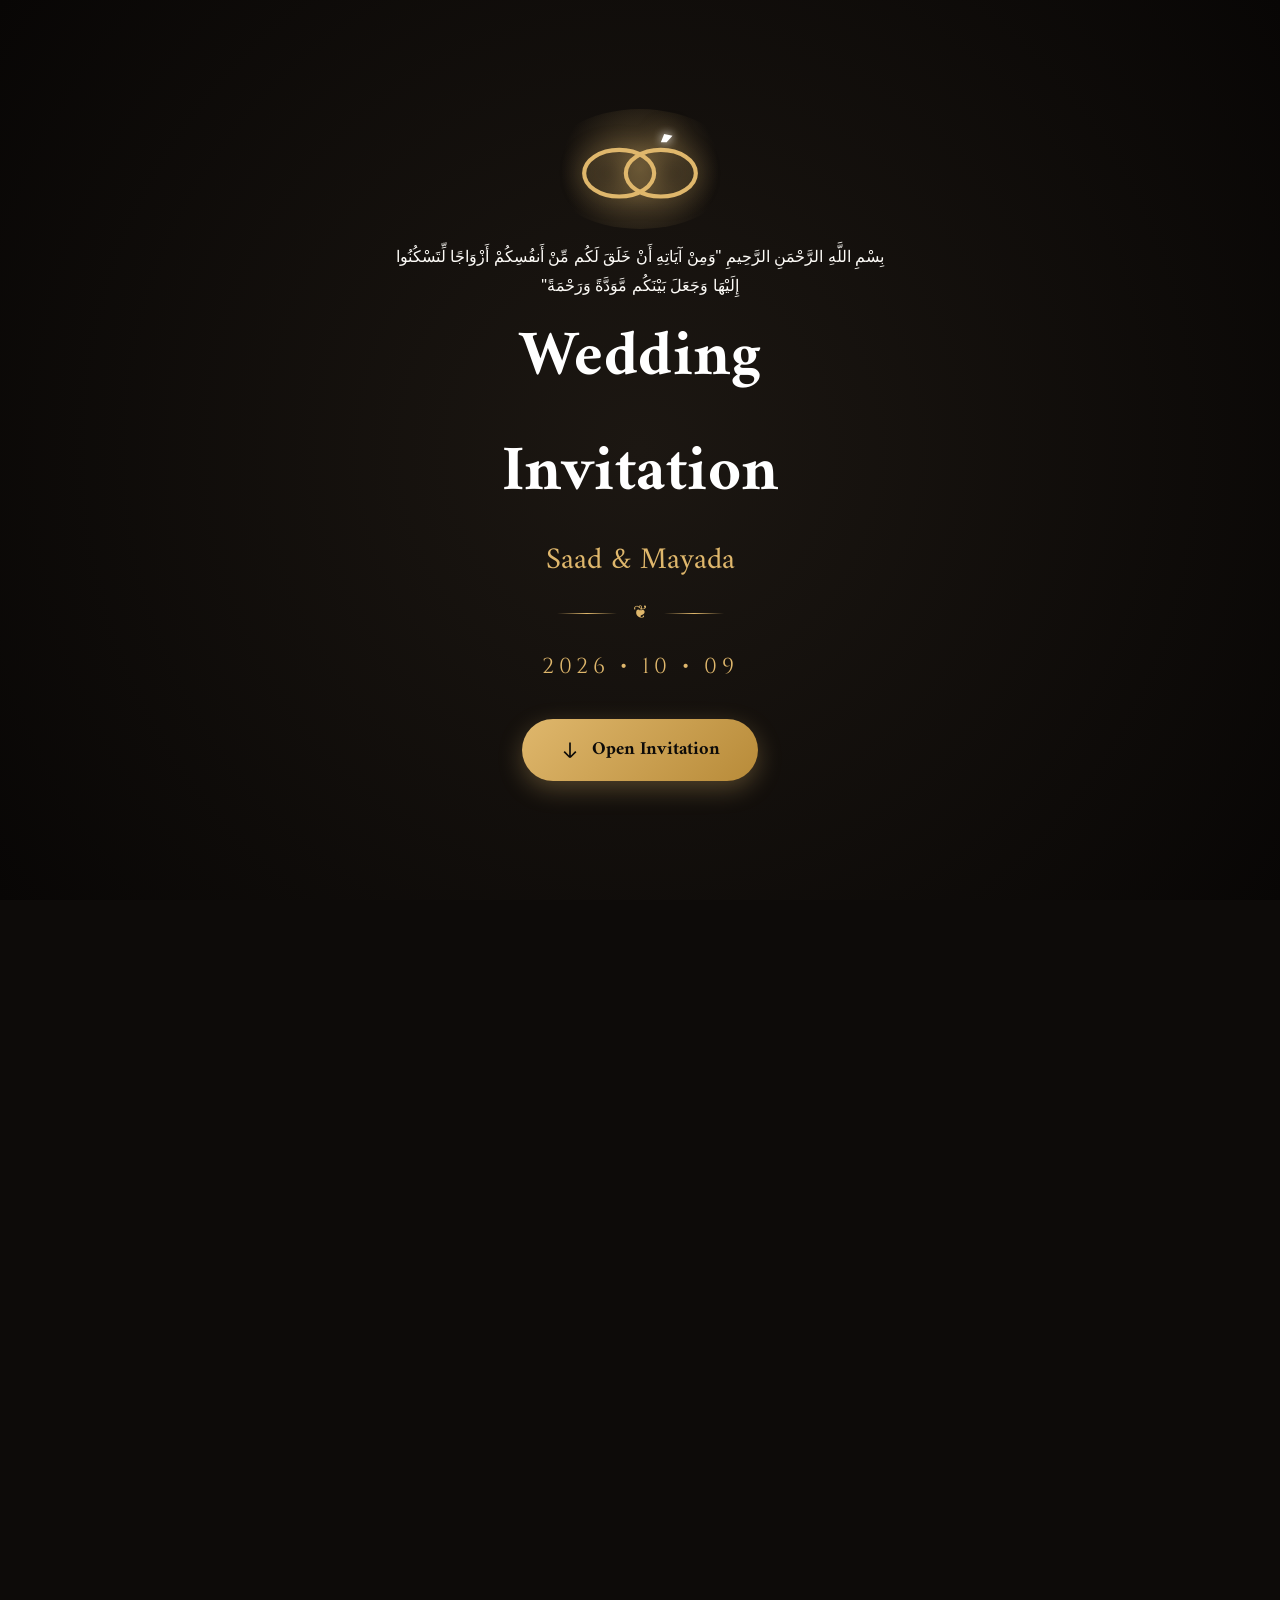
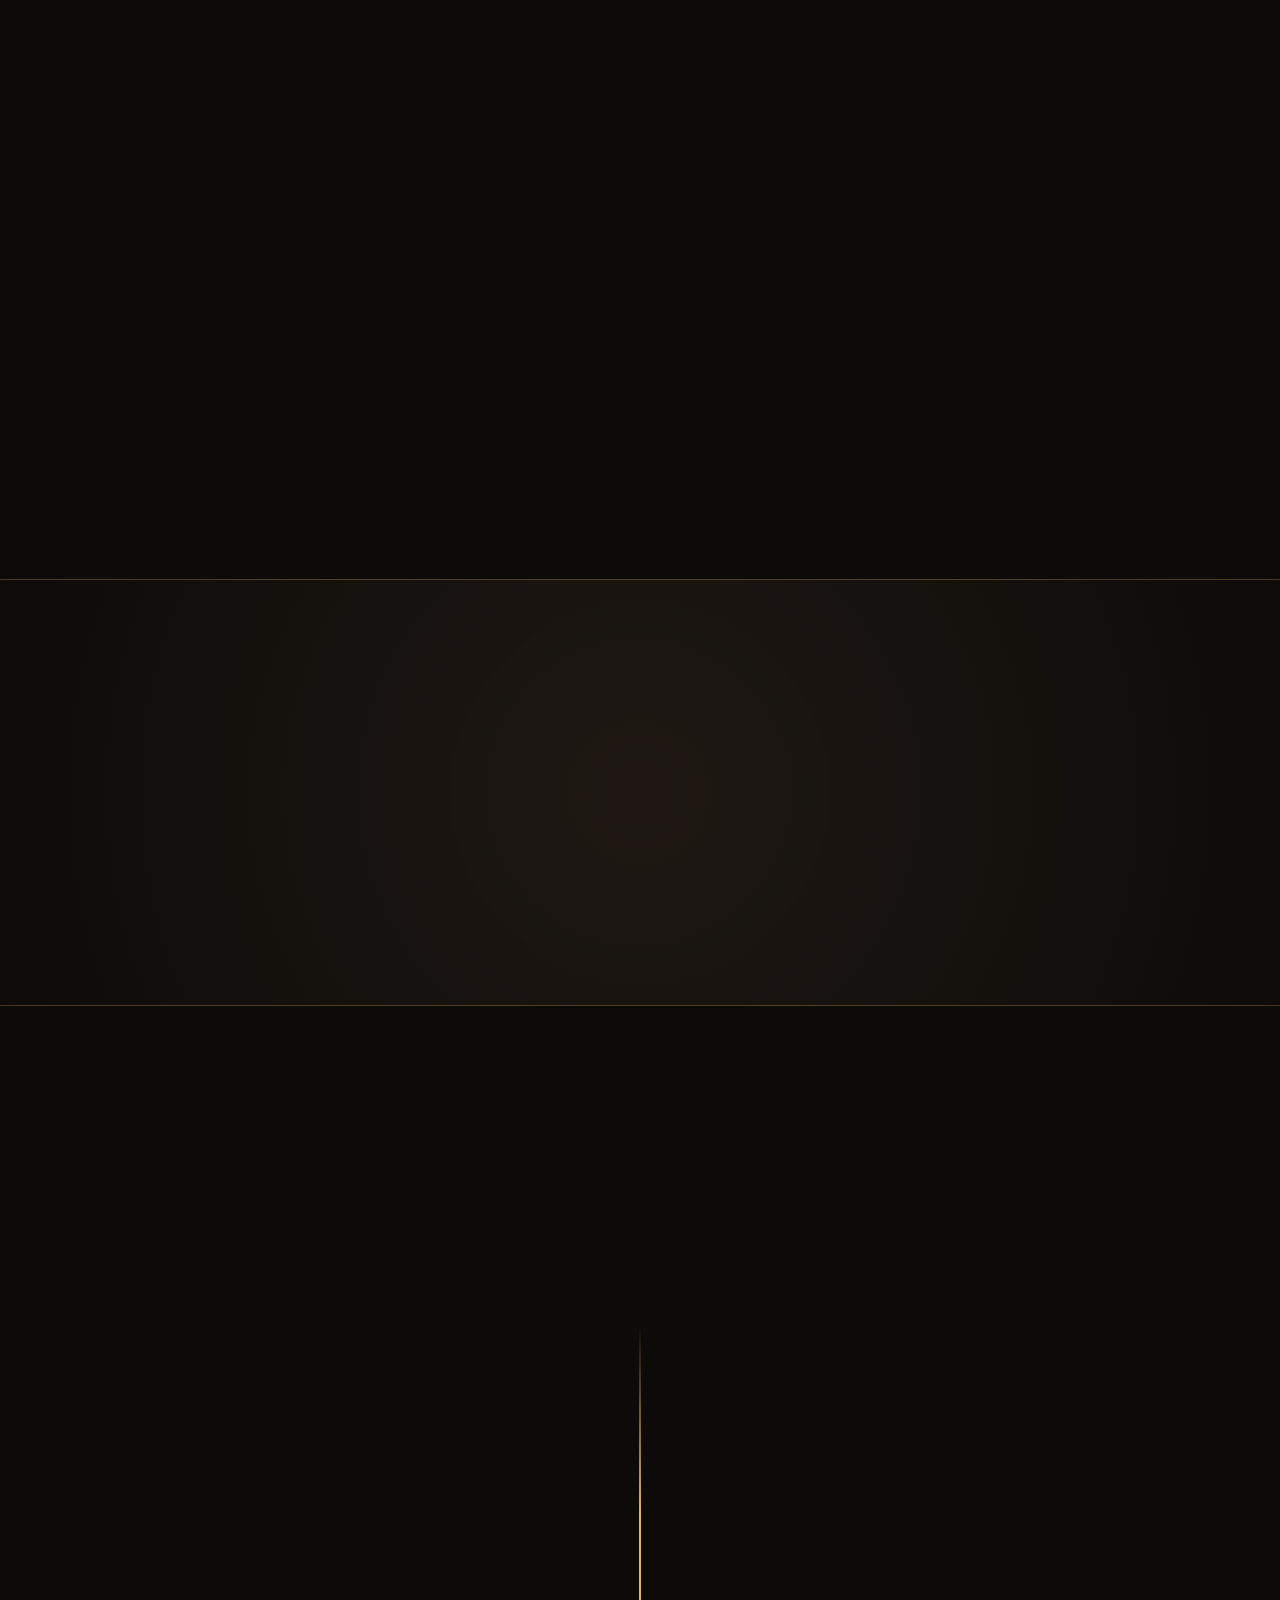
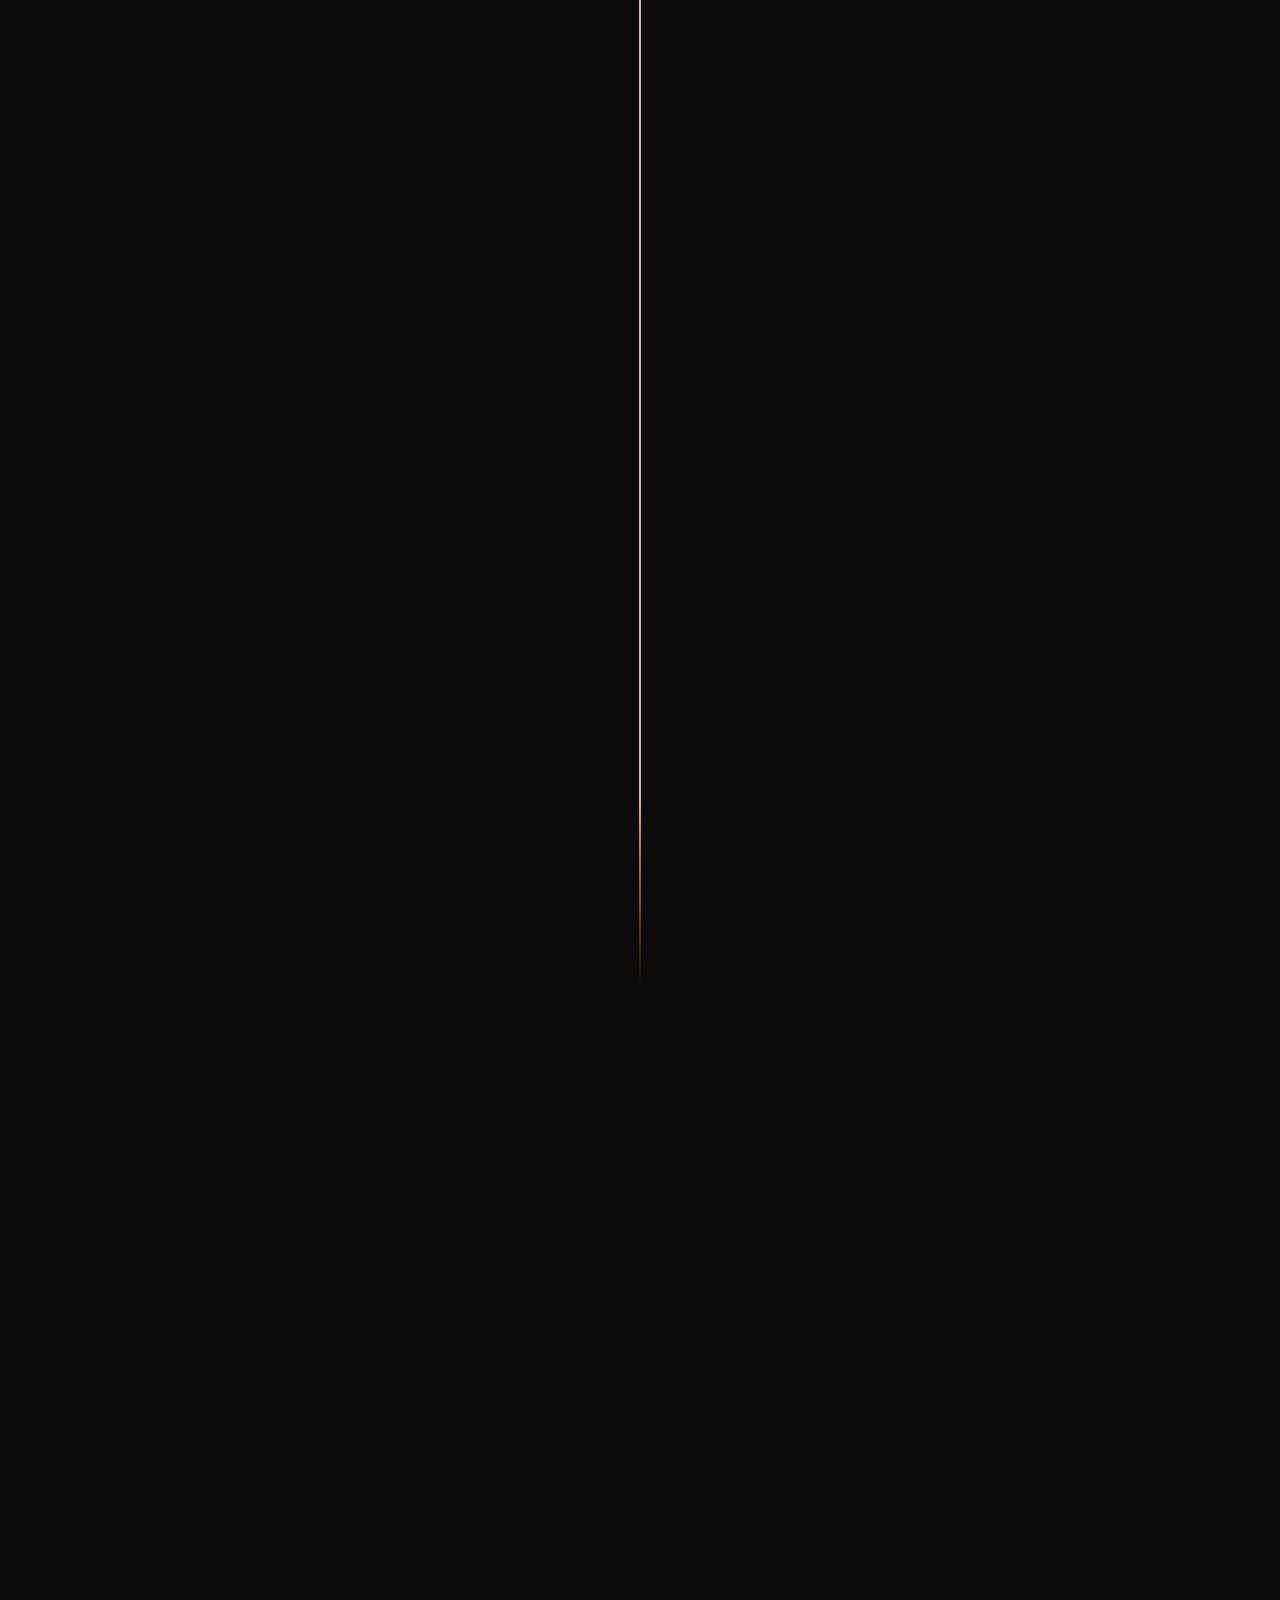
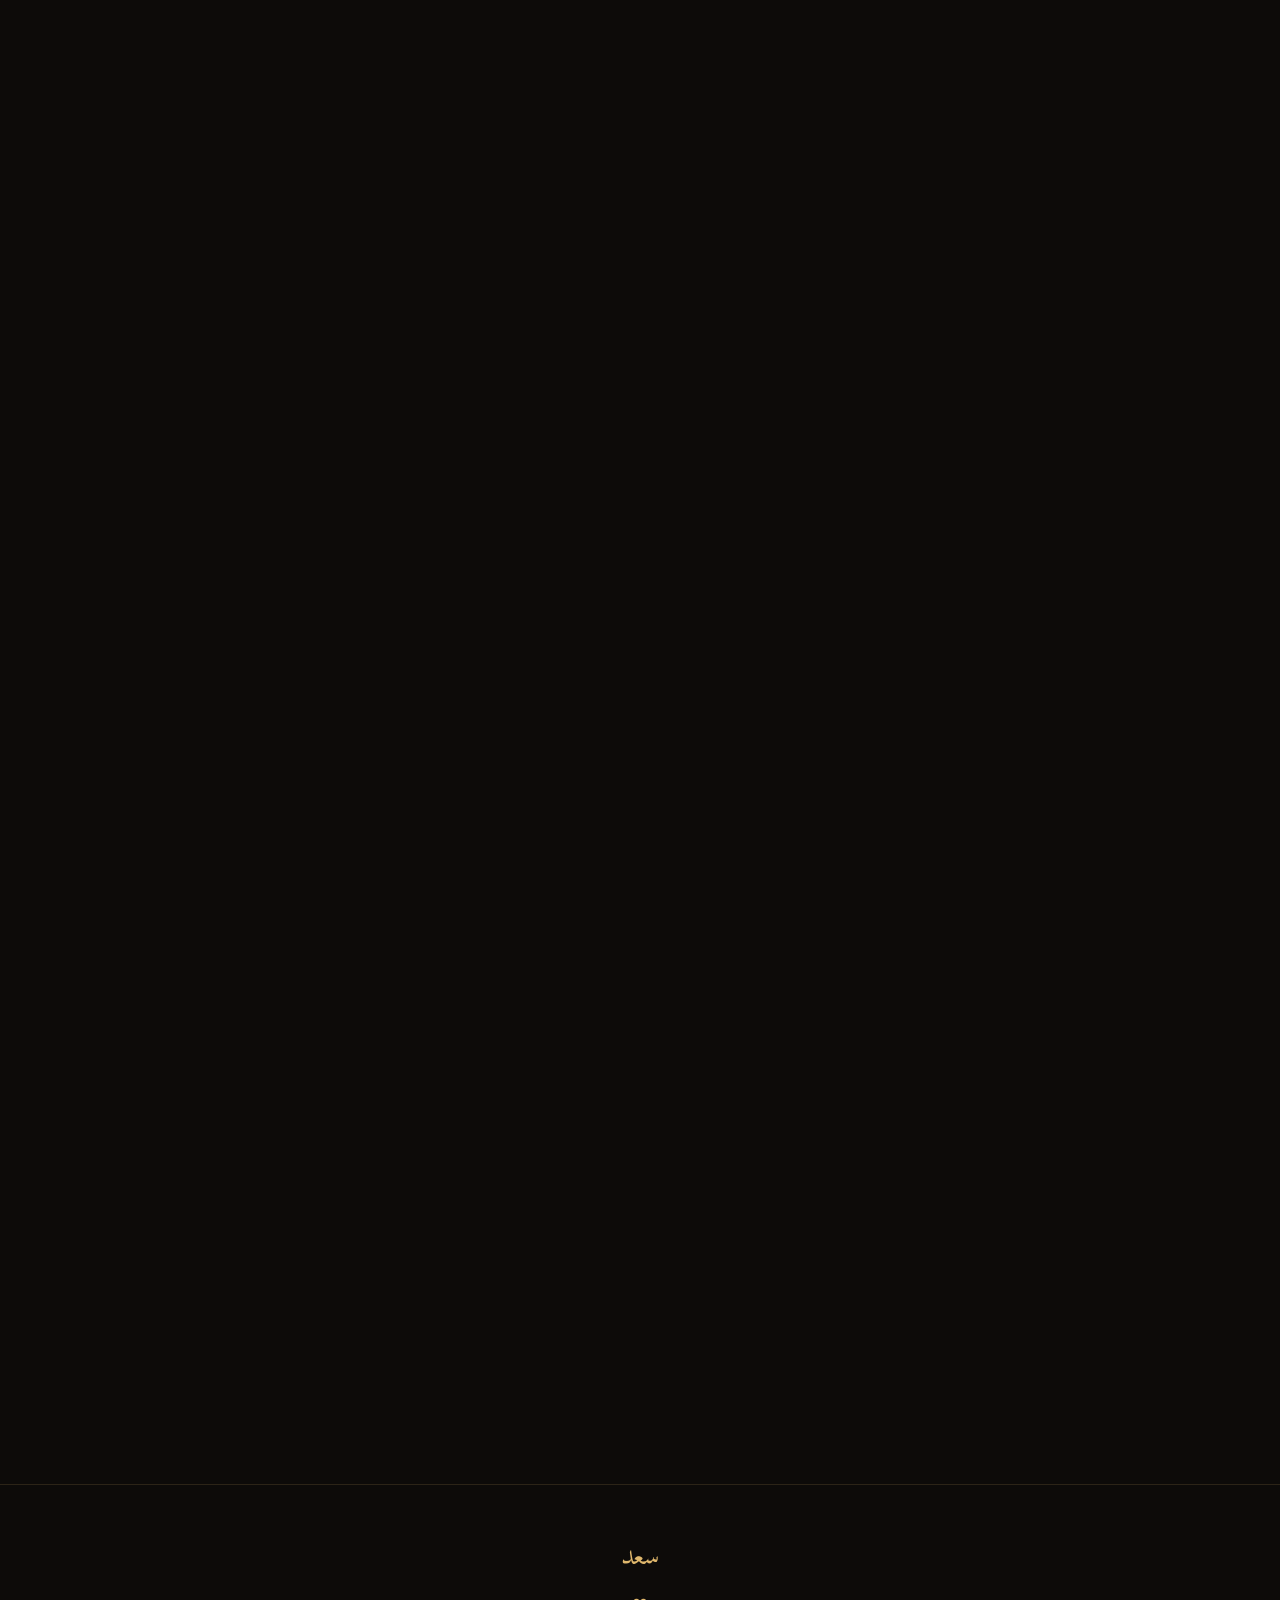
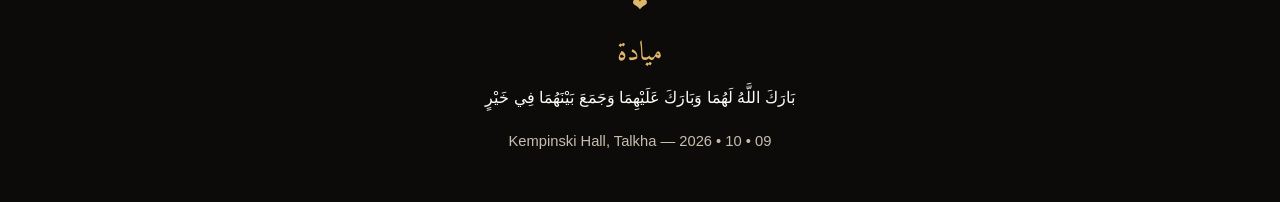
==== commit 45f4027c: "Update index.html" ====
--- a/index.html
+++ b/index.html
@@ -1,28 +1,28 @@
 <!DOCTYPE html>
-<html lang="ar" dir="rtl">
+<html lang="en" dir="ltr">
 <head>
   <meta charset="UTF-8">
   <meta name="viewport" content="width=device-width, initial-scale=1.0, maximum-scale=5.0">
 
   <!-- Primary Meta Tags -->
-  <title id="meta-title">دعوة زفاف سعد &amp; ميادة | 09 • 10 • 2026</title>
-  <meta name="title" content="دعوة زفاف سعد &amp; ميادة | 09 • 10 • 2026">
-  <meta name="description" content="يسعدنا ويشرفنا دعوتكم لحضور حفل زفاف سعد &amp; ميادة في 09 أكتوبر 2026. وجودكم يكمل فرحتنا.">
-  <meta name="theme-color" content="#0d0b09">
+  <title id="meta-title">Wedding Invitation | Saad &amp; Mayada — 09 • 10 • 2026</title>
+  <meta name="title" content="Wedding Invitation | Saad &amp; Mayada — 09 • 10 • 2026">
+  <meta name="description" content="We cordially invite you to celebrate the wedding of Saad &amp; Mayada on Friday, October 9th, 2026 at Kempinski Hall, Talkha.">
+  <meta name="theme-color" content="#100e0c">
 
   <!-- Open Graph / WhatsApp / Facebook Preview -->
   <meta property="og:type" content="website">
-  <meta property="og:title" content="دعوة زفاف سعد &amp; ميادة | 09 • 10 • 2026">
-  <meta property="og:description" content="يسعدنا ويشرفنا دعوتكم لحضور حفل زفافنا في 09 أكتوبر 2026. وجودكم يكتمل به سرورنا.">
-  <meta property="og:image" content="https://images.unsplash.com/photo-1519225421980-715cb0215aed?auto=format&fit=crop&w=1200&q=80">
+  <meta property="og:title" content="Wedding Invitation | Saad &amp; Mayada — 09 • 10 • 2026">
+  <meta property="og:description" content="Together with our families, we invite you to celebrate our wedding day. Your presence completes our joy.">
+  <meta property="og:image" content="https://images.unsplash.com/photo-1519741497674-611481863552?auto=format&fit=crop&w=1200&q=80">
 
   <!-- Favicon -->
   <link rel="icon" type="image/svg+xml" href="assets/icons/favicon.svg">
 
-  <!-- Typography -->
+  <!-- Editorial Typography -->
   <link rel="preconnect" href="https://fonts.googleapis.com">
   <link rel="preconnect" href="https://fonts.gstatic.com" crossorigin>
-  <link href="https://fonts.googleapis.com/css2?family=Amiri:ital,wght@0,400;0,700;1,400&family=Cinzel:wght@400;600;700&family=Tajawal:wght@300;400;500;700&display=swap" rel="stylesheet">
+  <link href="https://fonts.googleapis.com/css2?family=Alex+Brush&family=Amiri:ital,wght@0,400;0,700;1,400&family=Cinzel:wght@400;500;600;700&family=Cormorant+Garamond:ital,wght@0,400;0,600;1,400&family=Montserrat:wght@300;400;500;600&display=swap" rel="stylesheet">
 
   <link rel="stylesheet" href="style.css">
 </head>
@@ -31,12 +31,12 @@
   <!-- Ambient Audio -->
   <audio id="bg-audio" preload="none" loop></audio>
 
-  <!-- Golden Sparkles Background Canvas -->
+  <!-- Golden Particle Canvas -->
   <canvas id="particles-canvas"></canvas>
 
-  <!-- Floating Controls -->
-  <aside class="floating-controls" aria-label="أدوات التحكم">
-    <button id="music-toggle" class="control-btn" aria-label="تشغيل الموسيقى" title="تشغيل / إيقاف الصوت">
+  <!-- Floating Audio & Navigation Controllers -->
+  <aside class="floating-controls" aria-label="Controls">
+    <button id="music-toggle" class="control-btn" aria-label="Toggle Background Music" title="Play / Pause Ambient Music">
       <svg class="icon-music-off" viewBox="0 0 24 24" fill="none" stroke="currentColor" stroke-width="1.8">
         <path d="M9 18V5l12-2v13"></path>
         <circle cx="6" cy="18" r="3"></circle>
@@ -49,35 +49,35 @@
         <circle cx="18" cy="16" r="3"></circle>
       </svg>
     </button>
-    <button id="nav-toggle" class="control-btn" aria-label="فتح القائمة" aria-expanded="false">
+    <button id="nav-toggle" class="control-btn" aria-label="Open Navigation Menu" aria-expanded="false">
       <span class="bar"></span>
       <span class="bar"></span>
       <span class="bar"></span>
     </button>
   </aside>
 
-  <!-- Navigation Drawer -->
-  <nav id="site-nav" class="floating-nav" aria-label="قائمة التنقل">
+  <!-- Floating Navigation Drawer -->
+  <nav id="site-nav" class="floating-nav" aria-label="Quick Navigation">
     <div class="nav-content">
       <div class="nav-header">
-        <span class="nav-brand">سعد &amp; ميادة</span>
-        <button id="nav-close" class="nav-close-btn" aria-label="إغلاق القائمة">&times;</button>
+        <span class="nav-brand">Saad &amp; Mayada</span>
+        <button id="nav-close" class="nav-close-btn" aria-label="Close menu">&times;</button>
       </div>
       <ul class="nav-links">
-        <li><a href="#hero" class="nav-link">الرئيسية</a></li>
-        <li><a href="#couple" class="nav-link">العروسان</a></li>
-        <li><a href="#countdown" class="nav-link">العد التنازلي</a></li>
-        <li><a href="#story" class="nav-link">قصتنا</a></li>
-        <li><a href="#details" class="nav-link">التفاصيل</a></li>
-        <li><a href="#location" class="nav-link">الموقع</a></li>
-        <li><a href="#gallery" class="nav-link">معرض المناسبة</a></li>
-        <li><a href="#rsvp" class="nav-link">تأكيد الحضور</a></li>
+        <li><a href="#hero" class="nav-link">Invitation</a></li>
+        <li><a href="#couple" class="nav-link">The Couple</a></li>
+        <li><a href="#countdown" class="nav-link">Countdown</a></li>
+        <li><a href="#story" class="nav-link">Our Story</a></li>
+        <li><a href="#details" class="nav-link">Event Details</a></li>
+        <li><a href="#location" class="nav-link">Venue &amp; Map</a></li>
+        <li><a href="#gallery" class="nav-link">Gallery</a></li>
+        <li><a href="#rsvp" class="nav-link">RSVP</a></li>
       </ul>
     </div>
   </nav>
 
-  <!-- ================= PAGE 1: CINEMATIC OPENING ================= -->
-  <section id="opening-curtain" class="opening-screen" aria-label="شاشة الافتتاح">
+  <!-- ================= PAGE 1: CINEMATIC OPENING SCREEN ================= -->
+  <section id="opening-curtain" class="opening-screen" aria-label="Curtain Screen">
     <div class="opening-inner">
       <div class="ring-animation-box" aria-hidden="true">
         <div class="ring-glow"></div>
@@ -89,9 +89,12 @@
       </div>
 
       <div class="opening-typography">
-        <span class="arabic-bismillah">بِسْمِ اللَّهِ الرَّحْمَنِ الرَّحِيمِ</span>
-        <h1 class="reveal-title">دعوة فرح</h1>
-        <div class="opening-couple-names">سعد &amp; ميادة</div>
+        <!-- Quranic Verse Kept in Original Arabic Script -->
+        <span class="arabic-quranic-bismillah">بِسْمِ اللَّهِ الرَّحْمَنِ الرَّحِيمِ</span>
+        <span class="arabic-quranic-verse">"وَمِنْ آيَاتِهِ أَنْ خَلَقَ لَكُم مِّنْ أَنفُسِكُمْ أَزْوَاجًا لِّتَسْكُنُوا إِلَيْهَا وَجَعَلَ بَيْنَكُم مَّوَدَّةً وَرَحْمَةً"</span>
+        
+        <h1 class="reveal-title">Wedding Invitation</h1>
+        <div class="opening-couple-names">Saad &amp; Mayada</div>
         <div class="floral-divider">
           <span class="line"></span>
           <span class="ornament">❦</span>
@@ -101,7 +104,7 @@
       </div>
 
       <button id="enter-btn" class="gold-btn open-invitation-btn">
-        <span class="btn-text">اكتشف الدعوة</span>
+        <span class="btn-text">Open Invitation</span>
         <svg class="btn-arrow" viewBox="0 0 24 24" fill="none" stroke="currentColor" stroke-width="2">
           <path d="M19 14l-7 7m0 0l-7-7m7 7V3"></path>
         </svg>
@@ -116,8 +119,8 @@
     <header id="hero" class="hero-section">
       <div class="container hero-container reveal-element">
         <div class="arch-floral-frame">
-          <div class="sub-greeting">بكل حب وسعادة</div>
-          <h2 class="main-invitation-line">ندعوكم لمشاركتنا أجمل لحظات العمر</h2>
+          <div class="sub-greeting">With Love &amp; Joy</div>
+          <h2 class="main-invitation-line">We Request the Pleasure of Your Company at Our Wedding Celebration</h2>
           <div class="date-badge">
             <span class="badge-text">09 • 10 • 2026</span>
           </div>
@@ -131,8 +134,8 @@
                   <path d="M12 2v4M12 18v4M2 12h4M18 12h4"></path>
                 </svg>
               </div>
-              <span class="avatar-role">العريس</span>
-              <span class="avatar-name config-groom-name">سعد</span>
+              <span class="avatar-role">The Groom</span>
+              <span class="avatar-name config-groom-name">Saad</span>
             </div>
             <div class="and-symbol">&amp;</div>
             <div class="avatar-card bride-avatar">
@@ -142,20 +145,20 @@
                   <path d="M12 3l3 6 5-3-2 11H6L4 6l5 3 3-6z"></path>
                 </svg>
               </div>
-              <span class="avatar-role">العروسة</span>
-              <span class="avatar-name config-bride-name">ميادة</span>
+              <span class="avatar-role">The Bride</span>
+              <span class="avatar-name config-bride-name">Mayada</span>
             </div>
           </div>
         </div>
       </div>
     </header>
 
-    <!-- PAGE 3: THE COUPLE (SYMBOLIC & ARTISTIC AESTHETIC) -->
+    <!-- PAGE 3: THE COUPLE (AESTHETIC & SYMBOLIC ARTWORK) -->
     <section id="couple" class="couple-section section-padding">
       <div class="container">
         <div class="section-title-wrap reveal-element">
-          <span class="section-kicker">معاً إلى الأبد</span>
-          <h2 class="section-heading">العروسان</h2>
+          <span class="section-kicker">Together Forever</span>
+          <h2 class="section-heading">The Bride &amp; Groom</h2>
           <div class="floral-divider"><span class="line"></span><span class="ornament">✤</span><span class="line"></span></div>
         </div>
 
@@ -163,13 +166,13 @@
           <!-- Groom Symbolic Luxury Card -->
           <article class="couple-card groom reveal-element">
             <div class="portrait-frame">
-              <img id="groom-img" src="assets/images/wedding-ring-hero.jpg" alt="خواتم الزفاف الرمزية للعريس" loading="lazy" class="portrait-photo">
+              <img id="groom-img" src="assets/images/wedding-ring-hero.jpg" alt="Symbolic Golden Wedding Bands" loading="lazy" class="portrait-photo">
               <div class="portrait-overlay"></div>
-              <div class="card-artistic-tag">العريس</div>
+              <div class="card-artistic-tag">Groom</div>
             </div>
             <div class="couple-info">
-              <h3 class="couple-name config-groom-name">سعد</h3>
-              <p class="couple-desc">"أنتِ رحلتي الهادئة وأمان قلبي وسندي، والبداية لكل ما هو جميل"</p>
+              <h3 class="couple-name config-groom-name">Saad</h3>
+              <p class="couple-desc">"You are my serene journey, the quiet peace in my heart, and my greatest blessing."</p>
             </div>
           </article>
 
@@ -185,13 +188,13 @@
           <!-- Bride Symbolic Luxury Card -->
           <article class="couple-card bride reveal-element">
             <div class="portrait-frame">
-              <img id="bride-img" src="assets/images/bridal-bouquet.jpg" alt="باقة الورد الملكية للعروس" loading="lazy" class="portrait-photo">
+              <img id="bride-img" src="assets/images/bridal-bouquet.jpg" alt="Royal Wedding Flora & Bouquet" loading="lazy" class="portrait-photo">
               <div class="portrait-overlay"></div>
-              <div class="card-artistic-tag">العروسة</div>
+              <div class="card-artistic-tag">Bride</div>
             </div>
             <div class="couple-info">
-              <h3 class="couple-name config-bride-name">ميادة</h3>
-              <p class="couple-desc">"اخترتك لتكون شريكاً لعُمري وسكناً لروحي، ومعك تبتسم أيامي"</p>
+              <h3 class="couple-name config-bride-name">Mayada</h3>
+              <p class="couple-desc">"In you, my soul has found its sanctuary, its companion, and a forever promise."</p>
             </div>
           </article>
         </div>
@@ -201,33 +204,33 @@
     <!-- PAGE 4: COUNTDOWN -->
     <section id="countdown" class="countdown-section section-padding">
       <div class="container countdown-container reveal-element">
-        <span class="section-kicker">لحظات تفصلنا عن اللقاء</span>
-        <h2 class="section-heading">العد التنازلي لليوم المنتظر</h2>
+        <span class="section-kicker">Anticipating Our Big Day</span>
+        <h2 class="section-heading">Counting Down to Forever</h2>
 
         <div id="countdown-clock" class="countdown-grid">
           <div class="time-block">
             <span id="days" class="time-number">00</span>
-            <span class="time-label">يوم</span>
+            <span class="time-label">Days</span>
           </div>
           <div class="time-sep">:</div>
           <div class="time-block">
             <span id="hours" class="time-number">00</span>
-            <span class="time-label">ساعة</span>
+            <span class="time-label">Hours</span>
           </div>
           <div class="time-sep">:</div>
           <div class="time-block">
             <span id="minutes" class="time-number">00</span>
-            <span class="time-label">دقيقة</span>
+            <span class="time-label">Minutes</span>
           </div>
           <div class="time-sep">:</div>
           <div class="time-block">
             <span id="seconds" class="time-number">00</span>
-            <span class="time-label">ثانية</span>
+            <span class="time-label">Seconds</span>
           </div>
         </div>
 
         <div id="countdown-celebration" class="countdown-finished hidden">
-          اليوم هو يومنا المنتظر ❤️
+          Today is our awaited wedding day! ❤️
         </div>
       </div>
     </section>
@@ -236,8 +239,8 @@
     <section id="story" class="story-section section-padding">
       <div class="container">
         <div class="section-title-wrap reveal-element">
-          <span class="section-kicker">حكايتنا سوياً</span>
-          <h2 class="section-heading">قصة حبنا</h2>
+          <span class="section-kicker">Our Journey Together</span>
+          <h2 class="section-heading">Chapters of Love</h2>
           <div class="floral-divider"><span class="line"></span><span class="ornament">❦</span><span class="line"></span></div>
         </div>
 
@@ -247,36 +250,36 @@
           <div class="timeline-item reveal-element">
             <div class="timeline-badge">01</div>
             <div class="timeline-content glass-card">
-              <span class="timeline-date">البداية</span>
-              <h3 class="timeline-title">أول لقاء</h3>
-              <p>حين تلاقت خطانا، كان حديثاً هادئاً كشف لنا أن الأقدار قد هيأت لنا أعظم فصول العمر معاً.</p>
+              <span class="timeline-date">The Beginning</span>
+              <h3 class="timeline-title">First Spark</h3>
+              <p>When our paths gently crossed, a calm conversation unfolded, revealing that destiny had woven our tomorrows together.</p>
             </div>
           </div>
 
           <div class="timeline-item reveal-element">
             <div class="timeline-badge">02</div>
             <div class="timeline-content glass-card">
-              <span class="timeline-date">الخطوبة</span>
-              <h3 class="timeline-title">وعد بالوفاء والمسير</h3>
-              <p>يوم عاهدنا بعضنا بمباركة الأهل والأحباب، أن نسير سوياً دروب الحياة بأيدٍ متماسكة وقلوب مطمئنة.</p>
+              <span class="timeline-date">The Engagement</span>
+              <h3 class="timeline-title">A Cherished Promise</h3>
+              <p>Surrounded by beloved families and heartfelt prayers, we pledged our devotion to walk every upcoming horizon hand-in-hand.</p>
             </div>
           </div>
 
           <div class="timeline-item reveal-element">
             <div class="timeline-badge">03</div>
             <div class="timeline-content glass-card">
-              <span class="timeline-date">أجمل الذكريات</span>
-              <h3 class="timeline-title">خطوات بناء حلمنا</h3>
-              <p>أيام مفعمة بالود والترقب وتجهيز تفاصيل بيتنا الجديد بحب لا ينتهي وامتنان لكل تفصيلة تجمعنا.</p>
+              <span class="timeline-date">Precious Memories</span>
+              <h3 class="timeline-title">Building Our Dreams</h3>
+              <p>Countless warm moments, shared laughter, and building the foundation of our new home with patience and gratitude.</p>
             </div>
           </div>
 
           <div class="timeline-item reveal-element">
             <div class="timeline-badge">04</div>
             <div class="timeline-content glass-card active-moment">
-              <span class="timeline-date">اليوم المنتظر</span>
-              <h3 class="timeline-title">09 أكتوبر 2026</h3>
-              <p>الليلة التي تكتمل فيها حكايتنا بحضوركم، لنبدأ معاً أجمل رحلة عمر تحت سقف واحد.</p>
+              <span class="timeline-date">The Big Day</span>
+              <h3 class="timeline-title">October 09, 2026</h3>
+              <p>The luminous night where our vows are celebrated in your cherished presence as we begin our married life.</p>
             </div>
           </div>
         </div>
@@ -287,8 +290,8 @@
     <section id="details" class="details-section section-padding">
       <div class="container">
         <div class="section-title-wrap reveal-element">
-          <span class="section-kicker">معلومات الحفل</span>
-          <h2 class="section-heading">تفاصيل المناسبة</h2>
+          <span class="section-kicker">Event Information</span>
+          <h2 class="section-heading">Celebration Details</h2>
           <div class="floral-divider"><span class="line"></span><span class="ornament">✤</span><span class="line"></span></div>
         </div>
 
@@ -303,8 +306,8 @@
                 <line x1="3" y1="10" x2="21" y2="10"></line>
               </svg>
             </div>
-            <h3 class="card-title">التاريخ</h3>
-            <p class="card-info">09 أكتوبر 2026</p>
+            <h3 class="card-title">The Date</h3>
+            <p class="card-info">Friday, 09 October 2026</p>
             <span class="card-sub">09 • 10 • 2026</span>
           </div>
 
@@ -316,9 +319,9 @@
                 <polyline points="12 6 12 12 16 14"></polyline>
               </svg>
             </div>
-            <h3 class="card-title">الوقت</h3>
-            <p class="card-info config-time">السابعة والنصف مساءً</p>
-            <span class="card-sub">تبدأ مراسم الاستقبال والترحيب</span>
+            <h3 class="card-title">The Time</h3>
+            <p class="card-info config-time">07:30 PM</p>
+            <span class="card-sub">Guest arrival &amp; welcome reception</span>
           </div>
 
           <!-- Venue -->
@@ -329,9 +332,9 @@
                 <circle cx="12" cy="10" r="3"></circle>
               </svg>
             </div>
-            <h3 class="card-title">المكان</h3>
-            <p class="card-info config-venue-name">قاعة رويال الفاخرة</p>
-            <span class="card-sub">القاعة الرئيسية الكبرى</span>
+            <h3 class="card-title">The Venue</h3>
+            <p class="card-info config-venue-name">Kempinski Hall</p>
+            <span class="card-sub config-venue-address">Opposite Mohandessin Buildings, Talkha</span>
           </div>
 
           <!-- Dress Code -->
@@ -341,9 +344,9 @@
                 <path d="M20.38 3.46L16 2a4 4 0 01-8 0L3.62 3.46a2 2 0 00-1.34 2.23l.58 3.47a1 1 0 00.99.84H6v10c0 1.1.9 2 2 2h8a2 2 0 002-2V10h2.15a1 1 0 00.99-.84l.58-3.47a2 2 0 00-1.34-2.23z"></path>
               </svg>
             </div>
-            <h3 class="card-title">الزي المطلوب</h3>
-            <p class="card-info config-dress-code">ملابس رسمية أنيقة (Formal Chic)</p>
-            <span class="card-sub">أناقة وألوان تليق بكم</span>
+            <h3 class="card-title">Dress Code</h3>
+            <p class="card-info config-dress-code">Formal Chic &amp; Elegant Evening Attire</p>
+            <span class="card-sub">Soft, gracious hues suited for your presence</span>
           </div>
         </div>
       </div>
@@ -353,8 +356,8 @@
     <section id="location" class="location-section section-padding">
       <div class="container">
         <div class="section-title-wrap reveal-element">
-          <span class="section-kicker">كيف تصل إلينا</span>
-          <h2 class="section-heading">موقع الحفل</h2>
+          <span class="section-kicker">Find Your Way</span>
+          <h2 class="section-heading">Venue Location</h2>
           <div class="floral-divider"><span class="line"></span><span class="ornament">❦</span><span class="line"></span></div>
         </div>
 
@@ -370,67 +373,59 @@
           </div>
 
           <div class="location-info-bar">
-            <h3 class="venue-main-title config-venue-name">قاعة رويال الفاخرة</h3>
-            <p class="venue-address-text config-venue-address">الموقع المحدد للحفل</p>
+            <h3 class="venue-main-title config-venue-name">Kempinski Hall (قاعة كمبنسكي)</h3>
+            <p class="venue-address-text config-venue-address">Opposite Mohandessin Buildings, Talkha, Mansoura</p>
             <a id="maps-btn" href="#" target="_blank" rel="noopener noreferrer" class="gold-btn location-link-btn">
               <svg viewBox="0 0 24 24" fill="none" stroke="currentColor" stroke-width="1.8">
                 <polygon points="3 11 22 2 13 21 11 13 3 11"></polygon>
               </svg>
-              <span>فتح الموقع على خرائط Google</span>
+              <span>Get Directions on Google Maps</span>
             </a>
           </div>
         </div>
       </div>
     </section>
 
-    <!-- PAGE 8: AESTHETIC WEDDING GALLERY (NON-PORTRAIT LUXURY THEME) -->
+    <!-- PAGE 8: AESTHETIC WEDDING GALLERY -->
     <section id="gallery" class="gallery-section section-padding">
       <div class="container">
         <div class="section-title-wrap reveal-element">
-          <span class="section-kicker">أجواء الفرح والرقي</span>
-          <h2 class="section-heading">معرض المناسبة</h2>
+          <span class="section-kicker">Elegance &amp; Ambiance</span>
+          <h2 class="section-heading">Celebration Highlights</h2>
           <div class="floral-divider"><span class="line"></span><span class="ornament">✤</span><span class="line"></span></div>
         </div>
 
         <div class="gallery-grid">
-          <!-- Gallery Item 1: Wedding Rings -->
           <figure class="gallery-item reveal-element" data-index="0">
-            <img src="assets/images/gallery-1.jpg" alt="خواتم الزفاف الذهبية" loading="lazy">
-            <div class="item-hover-gold"><span class="zoom-icon">✦</span></div>
-          </figure>
-          <!-- Gallery Item 2: Elegant Table Setup -->
+            <img src="assets/images/gallery-1.jpg" alt="Golden wedding bands" loading="lazy">
+            <div class="item-hover-gold"><span class="zoom-icon">✦</span></div>
+          </figure>
           <figure class="gallery-item reveal-element" data-index="1">
-            <img src="assets/images/gallery-2.jpg" alt="تنسيق طاولة الاستقبال الملكية" loading="lazy">
-            <div class="item-hover-gold"><span class="zoom-icon">✦</span></div>
-          </figure>
-          <!-- Gallery Item 3: Luxury Cake & Sweets -->
+            <img src="assets/images/gallery-2.jpg" alt="Chic royal banquet tables" loading="lazy">
+            <div class="item-hover-gold"><span class="zoom-icon">✦</span></div>
+          </figure>
           <figure class="gallery-item reveal-element" data-index="2">
-            <img src="assets/images/gallery-3.jpg" alt="كعكة الزفاف الفاخرة" loading="lazy">
-            <div class="item-hover-gold"><span class="zoom-icon">✦</span></div>
-          </figure>
-          <!-- Gallery Item 4: Floral Arch -->
+            <img src="assets/images/gallery-3.jpg" alt="Luxury tiered wedding cake" loading="lazy">
+            <div class="item-hover-gold"><span class="zoom-icon">✦</span></div>
+          </figure>
           <figure class="gallery-item reveal-element" data-index="3">
-            <img src="assets/images/gallery-4.jpg" alt="قوس الورد والزهور الطبيعية" loading="lazy">
-            <div class="item-hover-gold"><span class="zoom-icon">✦</span></div>
-          </figure>
-          <!-- Gallery Item 5: Elegant Venue Lighting -->
+            <img src="assets/images/gallery-4.jpg" alt="Floral ceremony arch" loading="lazy">
+            <div class="item-hover-gold"><span class="zoom-icon">✦</span></div>
+          </figure>
           <figure class="gallery-item reveal-element" data-index="4">
-            <img src="assets/images/gallery-5.jpg" alt="الإضاءة الساحرة للقاعة" loading="lazy">
-            <div class="item-hover-gold"><span class="zoom-icon">✦</span></div>
-          </figure>
-          <!-- Gallery Item 6: Royal Bouquet -->
+            <img src="assets/images/gallery-5.jpg" alt="Warm ambient ballroom chandeliers" loading="lazy">
+            <div class="item-hover-gold"><span class="zoom-icon">✦</span></div>
+          </figure>
           <figure class="gallery-item reveal-element" data-index="5">
-            <img src="assets/images/gallery-6.jpg" alt="باقة الورد الملكية" loading="lazy">
-            <div class="item-hover-gold"><span class="zoom-icon">✦</span></div>
-          </figure>
-          <!-- Gallery Item 7: Crystal Glasses & Decor -->
+            <img src="assets/images/gallery-6.jpg" alt="Royal white bridal bouquet" loading="lazy">
+            <div class="item-hover-gold"><span class="zoom-icon">✦</span></div>
+          </figure>
           <figure class="gallery-item reveal-element" data-index="6">
-            <img src="assets/images/gallery-7.jpg" alt="الكؤوس الكريستالية وديكور الطاولات" loading="lazy">
-            <div class="item-hover-gold"><span class="zoom-icon">✦</span></div>
-          </figure>
-          <!-- Gallery Item 8: Bridal Accessories -->
+            <img src="assets/images/gallery-7.jpg" alt="Crystal toast flutes and florals" loading="lazy">
+            <div class="item-hover-gold"><span class="zoom-icon">✦</span></div>
+          </figure>
           <figure class="gallery-item reveal-element" data-index="7">
-            <img src="assets/images/gallery-8.jpg" alt="إكسسوارات الزفاف والبطاقات المذهبة" loading="lazy">
+            <img src="assets/images/gallery-8.jpg" alt="Embossed gold foil stationery" loading="lazy">
             <div class="item-hover-gold"><span class="zoom-icon">✦</span></div>
           </figure>
         </div>
@@ -438,11 +433,11 @@
 
       <!-- Lightbox Modal -->
       <div id="lightbox" class="lightbox-modal" role="dialog" aria-modal="true" aria-hidden="true">
-        <button id="lightbox-close" class="lightbox-close" aria-label="إغلاق الصورة">&times;</button>
-        <button id="lightbox-prev" class="lightbox-nav-btn prev" aria-label="الصورة السابقة">&#10095;</button>
-        <button id="lightbox-next" class="lightbox-nav-btn next" aria-label="الصورة التالية">&#10094;</button>
+        <button id="lightbox-close" class="lightbox-close" aria-label="Close modal">&times;</button>
+        <button id="lightbox-prev" class="lightbox-nav-btn prev" aria-label="Previous image">&#10094;</button>
+        <button id="lightbox-next" class="lightbox-nav-btn next" aria-label="Next image">&#10095;</button>
         <div class="lightbox-image-wrap">
-          <img id="lightbox-current-img" src="" alt="عرض مكبر">
+          <img id="lightbox-current-img" src="" alt="Enlarged view">
         </div>
       </div>
     </section>
@@ -452,8 +447,8 @@
       <div class="container rsvp-container reveal-element">
         <div class="rsvp-ornament-box glass-card">
           <div class="floral-wreath-icon">❦</div>
-          <h2 class="rsvp-quote">"وجودكم هو أجمل ما يكتمل به فرحنا"</h2>
-          <p class="rsvp-lead">بانتظاركم في يومنا الكبير لنصنع سوياً أجمل الذكريات</p>
+          <h2 class="rsvp-quote">"Your presence is the dearest blessing to complete our joy"</h2>
+          <p class="rsvp-lead">We look forward to creating everlasting memories together</p>
           <div class="date-stamp">09 • 10 • 2026</div>
 
           <div class="rsvp-actions">
@@ -461,9 +456,10 @@
               <svg viewBox="0 0 24 24" fill="currentColor">
                 <path d="M12.04 2c-5.46 0-9.91 4.45-9.91 9.91 0 1.75.46 3.45 1.32 4.95L2.05 22l5.25-1.38c1.45.79 3.08 1.21 4.74 1.21 5.46 0 9.91-4.45 9.91-9.91 0-2.65-1.03-5.14-2.9-7.01A9.816 9.816 0 0012.04 2zm5.79 14.04c-.24.67-1.39 1.28-1.92 1.34-.51.06-1.16.08-3.76-.99-2.73-1.12-4.49-3.9-4.63-4.08-.14-.18-1.11-1.48-1.11-2.82s.7-2 1-2.27c.24-.22.52-.27.7-.27.18 0 .36 0 .52.01.17.01.4.07.61.52.22.48.74 1.82.81 1.96.07.14.12.31.02.5-.09.18-.14.3-.29.47-.14.17-.3.38-.43.51-.14.15-.29.31-.13.58.17.28.74 1.22 1.58 1.98 1.09.98 2.01 1.28 2.3 1.42.29.14.46.12.63-.07.17-.2.72-.84.91-1.13.2-.29.39-.24.66-.14.27.1.1.72 1.42.98 1.42.27.14.45.2.52.32.07.11.07.67-.17 1.34z"/>
               </svg>
-              <span>تأكيد الحضور</span>
+              <span>Confirm Attendance (RSVP)</span>
             </a>
           </div>
+          <span class="rsvp-subhint">Please confirm your attendance via WhatsApp</span>
         </div>
       </div>
     </section>
@@ -471,10 +467,12 @@
     <!-- Site Footer -->
     <footer class="site-footer">
       <div class="container footer-content">
-        <span class="footer-names config-groom-name">سعد</span>
+        <span class="footer-names config-groom-name">Saad</span>
         <span class="footer-heart">❤</span>
-        <span class="footer-names config-bride-name">ميادة</span>
-        <p class="footer-copy">09 • 10 • 2026 — بارك الله لهما وبارك عليهما وجمع بينهما في خير</p>
+        <span class="footer-names config-bride-name">Mayada</span>
+        <!-- Quranic Blessing in Traditional Script -->
+        <p class="arabic-footer-blessing">بَارَكَ اللَّهُ لَهُمَا وَبَارَكَ عَلَيْهِمَا وَجَمَعَ بَيْنَهُمَا فِي خَيْرٍ</p>
+        <p class="footer-copy">09 • 10 • 2026 — Kempinski Hall, Talkha</p>
       </div>
     </footer>
   </main>
--- a/style.css
+++ b/style.css
@@ -0,0 +1,1131 @@
+/* ==========================================================================
+   LUXURY CINEMATIC WEDDING EXPERIENCE (ARABIC RTL)
+   Palette: Warm Ivory, Deep Obsidian (#0d0b09), Champagne Gold (#dfb76c)
+   ========================================================================== */
+
+:root {
+  --bg-dark: #0d0b09;
+  --bg-card: rgba(24, 20, 17, 0.74);
+  --bg-card-border: rgba(223, 183, 108, 0.28);
+  --text-primary: #fdfbf7;
+  --text-muted: #c8beaf;
+  --gold-primary: #dfb76c;
+  --gold-dark: #b88b39;
+  --gold-glow: rgba(223, 183, 108, 0.35);
+  --font-arabic: 'Amiri', serif;
+  --font-body: 'Tajawal', sans-serif;
+  --font-serif-en: 'Cinzel', serif;
+  --transition-smooth: all 0.6s cubic-bezier(0.16, 1, 0.3, 1);
+}
+
+*, *::before, *::after {
+  box-sizing: border-box;
+  margin: 0;
+  padding: 0;
+  -webkit-tap-highlight-color: transparent;
+}
+
+html {
+  font-size: 16px;
+  scroll-behavior: smooth;
+}
+
+body {
+  font-family: var(--font-body);
+  background-color: var(--bg-dark);
+  color: var(--text-primary);
+  line-height: 1.8;
+  overflow-x: hidden;
+  position: relative;
+  direction: rtl;
+  text-align: right;
+  -webkit-font-smoothing: antialiased;
+}
+
+/* Floating Particles Canvas */
+#particles-canvas {
+  position: fixed;
+  inset: 0;
+  width: 100vw;
+  height: 100vh;
+  z-index: 1;
+  pointer-events: none;
+  opacity: 0.65;
+}
+
+.container {
+  width: 90%;
+  max-width: 1100px;
+  margin: 0 auto;
+  position: relative;
+  z-index: 2;
+}
+
+.section-padding {
+  padding: 6.5rem 0;
+}
+
+/* Typography & Titles */
+h1, h2, h3, .section-heading {
+  font-family: var(--font-arabic);
+  font-weight: 700;
+  color: #fff;
+  letter-spacing: 0.5px;
+}
+
+.section-title-wrap {
+  text-align: center;
+  margin-bottom: 3.5rem;
+}
+
+.section-kicker {
+  display: inline-block;
+  font-size: 0.95rem;
+  letter-spacing: 2px;
+  color: var(--gold-primary);
+  margin-bottom: 0.5rem;
+}
+
+.section-heading {
+  font-size: clamp(2rem, 5vw, 2.8rem);
+  color: #ffffff;
+  margin-bottom: 0.8rem;
+}
+
+.floral-divider {
+  display: flex;
+  align-items: center;
+  justify-content: center;
+  gap: 1rem;
+  margin-top: 0.5rem;
+}
+
+.floral-divider .line {
+  height: 1px;
+  width: 60px;
+  background: linear-gradient(90deg, transparent, var(--gold-primary), transparent);
+}
+
+.floral-divider .ornament {
+  color: var(--gold-primary);
+  font-size: 1.1rem;
+}
+
+.glass-card {
+  background: var(--bg-card);
+  backdrop-filter: blur(14px);
+  -webkit-backdrop-filter: blur(14px);
+  border: 1px solid var(--bg-card-border);
+  border-radius: 16px;
+  box-shadow: 0 10px 30px rgba(0,0,0,0.55);
+}
+
+.gold-btn {
+  display: inline-flex;
+  align-items: center;
+  justify-content: center;
+  gap: 0.75rem;
+  background: linear-gradient(135deg, var(--gold-primary) 0%, var(--gold-dark) 100%);
+  color: #0d0b09;
+  font-family: var(--font-arabic);
+  font-size: 1.15rem;
+  font-weight: 700;
+  padding: 0.9rem 2.4rem;
+  border-radius: 50px;
+  text-decoration: none;
+  border: none;
+  cursor: pointer;
+  box-shadow: 0 8px 24px rgba(223, 183, 108, 0.3);
+  transition: transform 0.3s ease, box-shadow 0.3s ease;
+}
+
+.gold-btn:hover {
+  transform: translateY(-3px) scale(1.02);
+  box-shadow: 0 12px 30px rgba(223, 183, 108, 0.45);
+}
+
+/* Floating Controls & Navigation */
+.floating-controls {
+  position: fixed;
+  top: 1.5rem;
+  left: 1.5rem;
+  z-index: 100;
+  display: flex;
+  gap: 0.8rem;
+}
+
+.control-btn {
+  width: 48px;
+  height: 48px;
+  border-radius: 50%;
+  background: rgba(18, 15, 12, 0.88);
+  border: 1px solid var(--gold-primary);
+  color: var(--gold-primary);
+  display: flex;
+  align-items: center;
+  justify-content: center;
+  cursor: pointer;
+  backdrop-filter: blur(8px);
+  box-shadow: 0 4px 15px rgba(0,0,0,0.5);
+  transition: var(--transition-smooth);
+}
+
+.control-btn svg {
+  width: 20px;
+  height: 20px;
+}
+
+.control-btn .icon-music-on {
+  display: none;
+}
+
+.control-btn.playing .icon-music-on {
+  display: block;
+}
+
+.control-btn.playing .icon-music-off {
+  display: none;
+}
+
+#nav-toggle .bar {
+  width: 18px;
+  height: 2px;
+  background: var(--gold-primary);
+  margin: 2px 0;
+  transition: 0.3s;
+}
+
+.floating-nav {
+  position: fixed;
+  inset: 0;
+  background: rgba(10, 8, 6, 0.96);
+  backdrop-filter: blur(20px);
+  z-index: 150;
+  display: flex;
+  align-items: center;
+  justify-content: center;
+  opacity: 0;
+  pointer-events: none;
+  transition: opacity 0.4s ease;
+}
+
+.floating-nav.is-open {
+  opacity: 1;
+  pointer-events: auto;
+}
+
+.nav-content {
+  text-align: center;
+  max-width: 400px;
+  width: 90%;
+}
+
+.nav-header {
+  display: flex;
+  justify-content: space-between;
+  align-items: center;
+  margin-bottom: 2rem;
+  border-bottom: 1px solid rgba(223, 183, 108, 0.2);
+  padding-bottom: 1rem;
+}
+
+.nav-brand {
+  font-family: var(--font-arabic);
+  font-size: 1.6rem;
+  color: var(--gold-primary);
+}
+
+.nav-close-btn {
+  background: none;
+  border: none;
+  font-size: 2.2rem;
+  color: #fff;
+  cursor: pointer;
+}
+
+.nav-links {
+  list-style: none;
+  display: flex;
+  flex-direction: column;
+  gap: 1.2rem;
+}
+
+.nav-link {
+  font-family: var(--font-arabic);
+  font-size: 1.3rem;
+  color: #f7f3e9;
+  text-decoration: none;
+  transition: color 0.3s ease;
+}
+
+.nav-link:hover {
+  color: var(--gold-primary);
+}
+
+/* Page 1: Cinematic Opening Screen */
+.opening-screen {
+  position: fixed;
+  inset: 0;
+  background: radial-gradient(circle at center, #1c1712 0%, #080605 100%);
+  z-index: 200;
+  display: flex;
+  align-items: center;
+  justify-content: center;
+  text-align: center;
+  padding: 1.5rem;
+  transition: transform 1s cubic-bezier(0.77, 0, 0.175, 1), opacity 0.8s ease;
+}
+
+.opening-screen.fade-out {
+  transform: translateY(-100%);
+  opacity: 0;
+  pointer-events: none;
+}
+
+.opening-inner {
+  max-width: 500px;
+  width: 100%;
+  display: flex;
+  flex-direction: column;
+  align-items: center;
+}
+
+.ring-animation-box {
+  position: relative;
+  width: 170px;
+  height: 100px;
+  margin: 0 auto 1.5rem;
+}
+
+.ring-glow {
+  position: absolute;
+  inset: -10px;
+  border-radius: 50%;
+  background: radial-gradient(circle, var(--gold-glow) 0%, transparent 70%);
+  animation: pulseGlow 3s infinite alternate ease-in-out;
+}
+
+.wedding-rings-svg {
+  width: 100%;
+  height: 100%;
+  filter: drop-shadow(0 0 10px rgba(223,183,108,0.5));
+}
+
+.gold-ring {
+  fill: none;
+  stroke: var(--gold-primary);
+  stroke-width: 5;
+  animation: ringRotate 8s linear infinite;
+  transform-origin: center;
+}
+
+.diamond-sparkle {
+  fill: #fff;
+  filter: drop-shadow(0 0 6px #fff);
+  animation: twinkle 2s infinite ease-in-out;
+}
+
+.arabic-bismillah {
+  display: block;
+  font-family: var(--font-arabic);
+  font-size: 1.3rem;
+  color: var(--gold-primary);
+  margin-bottom: 0.8rem;
+  opacity: 0.95;
+}
+
+.reveal-title {
+  font-size: clamp(2.8rem, 8vw, 4rem);
+  color: #ffffff;
+  margin-bottom: 0.2rem;
+}
+
+.opening-couple-names {
+  font-family: var(--font-arabic);
+  font-size: 1.9rem;
+  color: var(--gold-primary);
+  margin-bottom: 0.5rem;
+}
+
+.opening-date {
+  font-family: var(--font-serif-en);
+  font-size: 1.35rem;
+  letter-spacing: 5px;
+  color: var(--gold-primary);
+  margin: 1.2rem 0 2rem;
+}
+
+.open-invitation-btn .btn-arrow {
+  width: 20px;
+  height: 20px;
+  animation: bounceDown 1.8s infinite ease-in-out;
+}
+
+/* Page 2: Hero Announcement */
+.hero-section {
+  min-height: 100vh;
+  display: flex;
+  align-items: center;
+  justify-content: center;
+  padding: 7rem 1.5rem 4rem;
+  text-align: center;
+}
+
+.arch-floral-frame {
+  border: 1px solid var(--bg-card-border);
+  padding: 4.5rem 2rem;
+  border-radius: 200px 200px 30px 30px;
+  background: radial-gradient(circle at top, rgba(32, 26, 21, 0.75) 0%, rgba(13, 11, 9, 0.5) 100%);
+  backdrop-filter: blur(8px);
+  position: relative;
+  max-width: 750px;
+  margin: 0 auto;
+}
+
+.sub-greeting {
+  font-family: var(--font-arabic);
+  font-size: 1.6rem;
+  color: var(--gold-primary);
+  margin-bottom: 1rem;
+}
+
+.main-invitation-line {
+  font-size: clamp(2.2rem, 5.5vw, 3.2rem);
+  line-height: 1.4;
+  margin-bottom: 2rem;
+}
+
+.date-badge {
+  display: inline-block;
+  padding: 0.5rem 2rem;
+  border: 1px solid var(--gold-primary);
+  border-radius: 40px;
+  margin-bottom: 3.5rem;
+  background: rgba(223, 183, 108, 0.08);
+}
+
+.date-badge .badge-text {
+  font-family: var(--font-serif-en);
+  font-size: 1.25rem;
+  letter-spacing: 3px;
+  color: var(--gold-primary);
+}
+
+.hero-avatar-pair {
+  display: flex;
+  align-items: center;
+  justify-content: center;
+  gap: 2.2rem;
+}
+
+.avatar-card {
+  display: flex;
+  flex-direction: column;
+  align-items: center;
+}
+
+.avatar-icon-ring {
+  width: 76px;
+  height: 76px;
+  border-radius: 50%;
+  border: 1.5px dashed var(--gold-primary);
+  display: flex;
+  align-items: center;
+  justify-content: center;
+  color: var(--gold-primary);
+  margin-bottom: 0.8rem;
+  background: rgba(223,183,108,0.06);
+}
+
+.avatar-icon-ring svg {
+  width: 34px;
+  height: 34px;
+}
+
+.avatar-role {
+  font-size: 0.95rem;
+  color: var(--text-muted);
+}
+
+.avatar-name {
+  font-family: var(--font-arabic);
+  font-size: 2rem;
+  font-weight: 700;
+  color: #fff;
+}
+
+.and-symbol {
+  font-family: var(--font-serif-en);
+  font-size: 2.2rem;
+  color: var(--gold-primary);
+}
+
+/* Page 3: The Couple (Aesthetic Floral & Ring Focus) */
+.couple-grid {
+  display: grid;
+  grid-template-columns: 1fr auto 1fr;
+  align-items: center;
+  gap: 2rem;
+}
+
+.couple-card {
+  text-align: center;
+}
+
+.portrait-frame {
+  position: relative;
+  border-radius: 180px 180px 16px 16px;
+  overflow: hidden;
+  border: 2px solid var(--gold-primary);
+  aspect-ratio: 3/4;
+  box-shadow: 0 15px 35px rgba(0,0,0,0.65);
+  background: #181411;
+}
+
+.portrait-photo {
+  width: 100%;
+  height: 100%;
+  object-fit: cover;
+  transition: transform 0.8s ease;
+  filter: brightness(0.92) contrast(1.05);
+}
+
+.card-artistic-tag {
+  position: absolute;
+  bottom: 12px;
+  left: 50%;
+  transform: translateX(-50%);
+  background: rgba(13, 11, 9, 0.85);
+  border: 1px solid var(--gold-primary);
+  padding: 4px 18px;
+  border-radius: 20px;
+  font-family: var(--font-arabic);
+  font-size: 0.95rem;
+  color: var(--gold-primary);
+  backdrop-filter: blur(4px);
+}
+
+.portrait-frame:hover .portrait-photo {
+  transform: scale(1.06);
+}
+
+.couple-info {
+  margin-top: 1.5rem;
+}
+
+.couple-name {
+  font-size: 2.3rem;
+  color: var(--gold-primary);
+  margin-bottom: 0.5rem;
+}
+
+.couple-desc {
+  font-size: 1.05rem;
+  color: var(--text-muted);
+  max-width: 280px;
+  margin: 0 auto;
+}
+
+.connector-circle {
+  width: 60px;
+  height: 60px;
+  border-radius: 50%;
+  background: radial-gradient(circle, var(--gold-primary) 0%, var(--gold-dark) 100%);
+  color: #0d0b09;
+  display: flex;
+  align-items: center;
+  justify-content: center;
+  box-shadow: 0 0 20px var(--gold-glow);
+  animation: pulseConnector 2.5s infinite ease-in-out;
+}
+
+.connector-circle svg {
+  width: 28px;
+  height: 28px;
+}
+
+/* Page 4: Countdown */
+.countdown-section {
+  position: relative;
+  background: radial-gradient(circle at center, rgba(38, 30, 24, 0.7) 0%, rgba(13, 11, 9, 0.96) 100%);
+  text-align: center;
+  border-top: 1px solid var(--bg-card-border);
+  border-bottom: 1px solid var(--bg-card-border);
+}
+
+.countdown-grid {
+  display: flex;
+  align-items: center;
+  justify-content: center;
+  gap: 1.2rem;
+  margin-top: 2.5rem;
+  direction: ltr;
+}
+
+.time-block {
+  display: flex;
+  flex-direction: column;
+  align-items: center;
+  min-width: 90px;
+  padding: 1.2rem 0.5rem;
+  background: var(--bg-card);
+  border: 1px solid var(--bg-card-border);
+  border-radius: 12px;
+  box-shadow: 0 8px 25px rgba(0,0,0,0.4);
+}
+
+.time-number {
+  font-family: var(--font-serif-en);
+  font-size: clamp(2rem, 5vw, 3.2rem);
+  font-weight: 700;
+  color: var(--gold-primary);
+  line-height: 1;
+}
+
+.time-label {
+  font-family: var(--font-body);
+  font-size: 0.95rem;
+  color: var(--text-muted);
+  margin-top: 0.4rem;
+}
+
+.time-sep {
+  font-size: 2.5rem;
+  color: var(--gold-primary);
+  font-weight: 300;
+}
+
+.countdown-finished {
+  font-family: var(--font-arabic);
+  font-size: 2.4rem;
+  color: var(--gold-primary);
+  margin-top: 2rem;
+}
+
+.hidden {
+  display: none !important;
+}
+
+/* Page 5: Our Story Timeline */
+.timeline {
+  position: relative;
+  max-width: 750px;
+  margin: 2rem auto 0;
+  padding: 1rem 0;
+}
+
+.timeline-spine {
+  position: absolute;
+  top: 0;
+  bottom: 0;
+  right: 50%;
+  width: 2px;
+  background: linear-gradient(180deg, transparent, var(--gold-primary) 15%, var(--gold-primary) 85%, transparent);
+  transform: translateX(50%);
+}
+
+.timeline-item {
+  position: relative;
+  margin-bottom: 3.5rem;
+  width: 50%;
+}
+
+.timeline-item:nth-child(odd) {
+  right: 0;
+  text-align: right;
+  padding-left: 2rem;
+}
+
+.timeline-item:nth-child(even) {
+  right: 50%;
+  text-align: right;
+  padding-right: 2rem;
+}
+
+.timeline-badge {
+  position: absolute;
+  top: 15px;
+  width: 38px;
+  height: 38px;
+  border-radius: 50%;
+  background: #171310;
+  border: 2px solid var(--gold-primary);
+  color: var(--gold-primary);
+  display: flex;
+  align-items: center;
+  justify-content: center;
+  font-weight: bold;
+  font-family: var(--font-serif-en);
+  font-size: 0.9rem;
+  z-index: 3;
+}
+
+.timeline-item:nth-child(odd) .timeline-badge {
+  left: -19px;
+}
+
+.timeline-item:nth-child(even) .timeline-badge {
+  right: -19px;
+}
+
+.timeline-content {
+  padding: 1.8rem;
+}
+
+.timeline-date {
+  font-size: 0.9rem;
+  color: var(--gold-primary);
+  font-weight: 500;
+  display: block;
+  margin-bottom: 0.3rem;
+}
+
+.timeline-title {
+  font-size: 1.5rem;
+  margin-bottom: 0.6rem;
+  color: #fff;
+}
+
+.timeline-content p {
+  color: var(--text-muted);
+  font-size: 1rem;
+}
+
+/* Page 6: Wedding Details Cards */
+.details-cards-grid {
+  display: grid;
+  grid-template-columns: repeat(auto-fit, minmax(240px, 1fr));
+  gap: 1.8rem;
+}
+
+.detail-card {
+  padding: 2.5rem 1.8rem;
+  text-align: center;
+  transition: transform 0.4s ease, border-color 0.4s ease;
+}
+
+.detail-card:hover {
+  transform: translateY(-6px);
+  border-color: var(--gold-primary);
+}
+
+.card-icon {
+  width: 60px;
+  height: 60px;
+  margin: 0 auto 1.2rem;
+  border-radius: 50%;
+  background: rgba(223, 183, 108, 0.08);
+  border: 1px solid var(--gold-primary);
+  display: flex;
+  align-items: center;
+  justify-content: center;
+  color: var(--gold-primary);
+}
+
+.card-icon svg {
+  width: 28px;
+  height: 28px;
+}
+
+.card-title {
+  font-size: 1.45rem;
+  margin-bottom: 0.6rem;
+}
+
+.card-info {
+  font-size: 1.15rem;
+  font-weight: 600;
+  color: var(--gold-primary);
+  margin-bottom: 0.4rem;
+}
+
+.card-sub {
+  font-size: 0.95rem;
+  color: var(--text-muted);
+}
+
+/* Page 7: Event Location */
+.location-box {
+  overflow: hidden;
+  max-width: 800px;
+  margin: 0 auto;
+}
+
+.map-artistic-frame {
+  height: 260px;
+  background: #15110e;
+  position: relative;
+  display: flex;
+  align-items: center;
+  justify-content: center;
+  border-bottom: 1px solid var(--bg-card-border);
+}
+
+.map-grid-pattern {
+  position: absolute;
+  inset: 0;
+  background-image: 
+    linear-gradient(rgba(223, 183, 108, 0.07) 1px, transparent 1px),
+    linear-gradient(90deg, rgba(223, 183, 108, 0.07) 1px, transparent 1px);
+  background-size: 30px 30px;
+}
+
+.pin-marker {
+  position: relative;
+  z-index: 2;
+  color: var(--gold-primary);
+}
+
+.pin-svg {
+  width: 46px;
+  height: 46px;
+  filter: drop-shadow(0 6px 12px rgba(0,0,0,0.7));
+}
+
+.pin-pulse {
+  position: absolute;
+  top: 50%;
+  left: 50%;
+  width: 80px;
+  height: 80px;
+  border-radius: 50%;
+  background: var(--gold-glow);
+  transform: translate(-50%, -50%);
+  animation: mapPulse 2s infinite ease-out;
+}
+
+.location-info-bar {
+  padding: 2.2rem;
+  text-align: center;
+}
+
+.venue-main-title {
+  font-size: 1.9rem;
+  margin-bottom: 0.4rem;
+}
+
+.venue-address-text {
+  font-size: 1.1rem;
+  color: var(--text-muted);
+  margin-bottom: 1.6rem;
+}
+
+.location-link-btn svg {
+  width: 18px;
+  height: 18px;
+}
+
+/* Page 8: Luxury Atmosphere Gallery */
+.gallery-grid {
+  display: grid;
+  grid-template-columns: repeat(4, 1fr);
+  gap: 1.2rem;
+}
+
+.gallery-item {
+  position: relative;
+  border-radius: 12px;
+  overflow: hidden;
+  aspect-ratio: 4/5;
+  cursor: pointer;
+  border: 1px solid rgba(223, 183, 108, 0.2);
+  background: #171310;
+}
+
+.gallery-item img {
+  width: 100%;
+  height: 100%;
+  object-fit: cover;
+  transition: transform 0.6s cubic-bezier(0.16, 1, 0.3, 1);
+  filter: brightness(0.95);
+}
+
+.item-hover-gold {
+  position: absolute;
+  inset: 0;
+  background: rgba(13, 11, 9, 0.55);
+  display: flex;
+  align-items: center;
+  justify-content: center;
+  opacity: 0;
+  transition: opacity 0.3s ease;
+}
+
+.zoom-icon {
+  color: var(--gold-primary);
+  font-size: 2rem;
+}
+
+.gallery-item:hover img {
+  transform: scale(1.08);
+}
+
+.gallery-item:hover .item-hover-gold {
+  opacity: 1;
+}
+
+/* Lightbox Modal */
+.lightbox-modal {
+  position: fixed;
+  inset: 0;
+  background: rgba(7, 6, 5, 0.97);
+  z-index: 300;
+  display: flex;
+  align-items: center;
+  justify-content: center;
+  opacity: 0;
+  pointer-events: none;
+  transition: opacity 0.4s ease;
+}
+
+.lightbox-modal.active {
+  opacity: 1;
+  pointer-events: auto;
+}
+
+.lightbox-image-wrap {
+  max-width: 85vw;
+  max-height: 85vh;
+  display: flex;
+  align-items: center;
+  justify-content: center;
+}
+
+.lightbox-image-wrap img {
+  max-width: 100%;
+  max-height: 85vh;
+  object-fit: contain;
+  border-radius: 8px;
+  border: 1px solid var(--gold-primary);
+  box-shadow: 0 0 35px rgba(0,0,0,0.85);
+}
+
+.lightbox-close {
+  position: absolute;
+  top: 1.5rem;
+  right: 2rem;
+  background: none;
+  border: none;
+  font-size: 2.8rem;
+  color: #fff;
+  cursor: pointer;
+  z-index: 310;
+}
+
+.lightbox-nav-btn {
+  position: absolute;
+  top: 50%;
+  transform: translateY(-50%);
+  background: rgba(22, 18, 14, 0.7);
+  border: 1px solid var(--gold-primary);
+  color: var(--gold-primary);
+  font-size: 1.8rem;
+  width: 50px;
+  height: 50px;
+  border-radius: 50%;
+  display: flex;
+  align-items: center;
+  justify-content: center;
+  cursor: pointer;
+  z-index: 310;
+  transition: background 0.3s ease;
+}
+
+.lightbox-nav-btn:hover {
+  background: var(--gold-primary);
+  color: #0d0b09;
+}
+
+.lightbox-nav-btn.prev { right: 1.5rem; }
+.lightbox-nav-btn.next { left: 1.5rem; }
+
+/* Page 9: RSVP & Footer */
+.rsvp-section {
+  text-align: center;
+}
+
+.rsvp-ornament-box {
+  max-width: 700px;
+  margin: 0 auto;
+  padding: 4.5rem 2rem;
+}
+
+.floral-wreath-icon {
+  font-size: 2.4rem;
+  color: var(--gold-primary);
+  margin-bottom: 1.2rem;
+}
+
+.rsvp-quote {
+  font-size: clamp(1.8rem, 4.5vw, 2.5rem);
+  line-height: 1.4;
+  margin-bottom: 0.8rem;
+  color: #fff;
+}
+
+.rsvp-lead {
+  font-size: 1.15rem;
+  color: var(--text-muted);
+  margin-bottom: 1.5rem;
+}
+
+.date-stamp {
+  font-family: var(--font-serif-en);
+  font-size: 1.3rem;
+  letter-spacing: 4px;
+  color: var(--gold-primary);
+  margin-bottom: 2.2rem;
+}
+
+.rsvp-whatsapp-btn {
+  font-size: 1.25rem;
+  padding: 1rem 2.8rem;
+}
+
+.rsvp-whatsapp-btn svg {
+  width: 24px;
+  height: 24px;
+}
+
+.site-footer {
+  border-top: 1px solid rgba(223, 183, 108, 0.15);
+  padding: 3rem 0;
+  text-align: center;
+  position: relative;
+  z-index: 2;
+}
+
+.footer-content {
+  display: flex;
+  flex-direction: column;
+  align-items: center;
+  gap: 0.4rem;
+}
+
+.footer-names {
+  font-family: var(--font-arabic);
+  font-size: 1.7rem;
+  color: var(--gold-primary);
+}
+
+.footer-heart {
+  color: #dfb76c;
+  font-size: 1.2rem;
+}
+
+.footer-copy {
+  font-family: var(--font-body);
+  font-size: 0.92rem;
+  color: var(--text-muted);
+  margin-top: 0.5rem;
+}
+
+/* Animations */
+.reveal-element {
+  opacity: 0;
+  transform: translateY(35px);
+  transition: opacity 0.9s cubic-bezier(0.16, 1, 0.3, 1), transform 0.9s cubic-bezier(0.16, 1, 0.3, 1);
+}
+
+.reveal-element.is-revealed {
+  opacity: 1;
+  transform: translateY(0);
+}
+
+@keyframes ringRotate {
+  0% { transform: rotate(0deg); }
+  100% { transform: rotate(360deg); }
+}
+
+@keyframes pulseGlow {
+  0% { transform: scale(0.9); opacity: 0.3; }
+  100% { transform: scale(1.2); opacity: 0.8; }
+}
+
+@keyframes twinkle {
+  0%, 100% { transform: scale(0.8); opacity: 0.4; }
+  50% { transform: scale(1.2); opacity: 1; }
+}
+
+@keyframes bounceDown {
+  0%, 20%, 50%, 80%, 100% { transform: translateY(0); }
+  40% { transform: translateY(6px); }
+  60% { transform: translateY(3px); }
+}
+
+@keyframes pulseConnector {
+  0%, 100% { transform: scale(1); box-shadow: 0 0 15px var(--gold-glow); }
+  50% { transform: scale(1.1); box-shadow: 0 0 30px var(--gold-glow); }
+}
+
+@keyframes mapPulse {
+  0% { transform: translate(-50%, -50%) scale(0.6); opacity: 0.8; }
+  100% { transform: translate(-50%, -50%) scale(1.8); opacity: 0; }
+}
+
+/* Responsive */
+@media (max-width: 900px) {
+  .gallery-grid {
+    grid-template-columns: repeat(2, 1fr);
+  }
+  .couple-grid {
+    grid-template-columns: 1fr;
+    gap: 2.5rem;
+  }
+  .couple-connector {
+    display: none;
+  }
+  .timeline::after, .timeline-spine {
+    right: 25px;
+  }
+  .timeline-item {
+    width: 100%;
+    padding-right: 65px !important;
+    padding-left: 0 !important;
+    text-align: right !important;
+    right: 0 !important;
+  }
+  .timeline-badge {
+    right: 6px !important;
+    left: auto !important;
+  }
+}
+
+@media (max-width: 600px) {
+  .section-padding {
+    padding: 4.5rem 0;
+  }
+  .arch-floral-frame {
+    padding: 3rem 1.2rem;
+    border-radius: 120px 120px 20px 20px;
+  }
+  .countdown-grid {
+    gap: 0.5rem;
+  }
+  .time-block {
+    min-width: 68px;
+    padding: 0.8rem 0.3rem;
+  }
+  .time-sep {
+    font-size: 1.5rem;
+  }
+  .time-number {
+    font-size: 1.8rem;
+  }
+  .lightbox-nav-btn {
+    width: 40px;
+    height: 40px;
+    font-size: 1.3rem;
+  }
+  .lightbox-nav-btn.prev { right: 0.5rem; }
+  .lightbox-nav-btn.next { left: 0.5rem; }
+}
+
+@media (prefers-reduced-motion: reduce) {
+  *, *::before, *::after {
+    animation-duration: 0.01ms !important;
+    animation-iteration-count: 1 !important;
+    transition-duration: 0.01ms !important;
+    scroll-behavior: auto !important;
+  }
+}
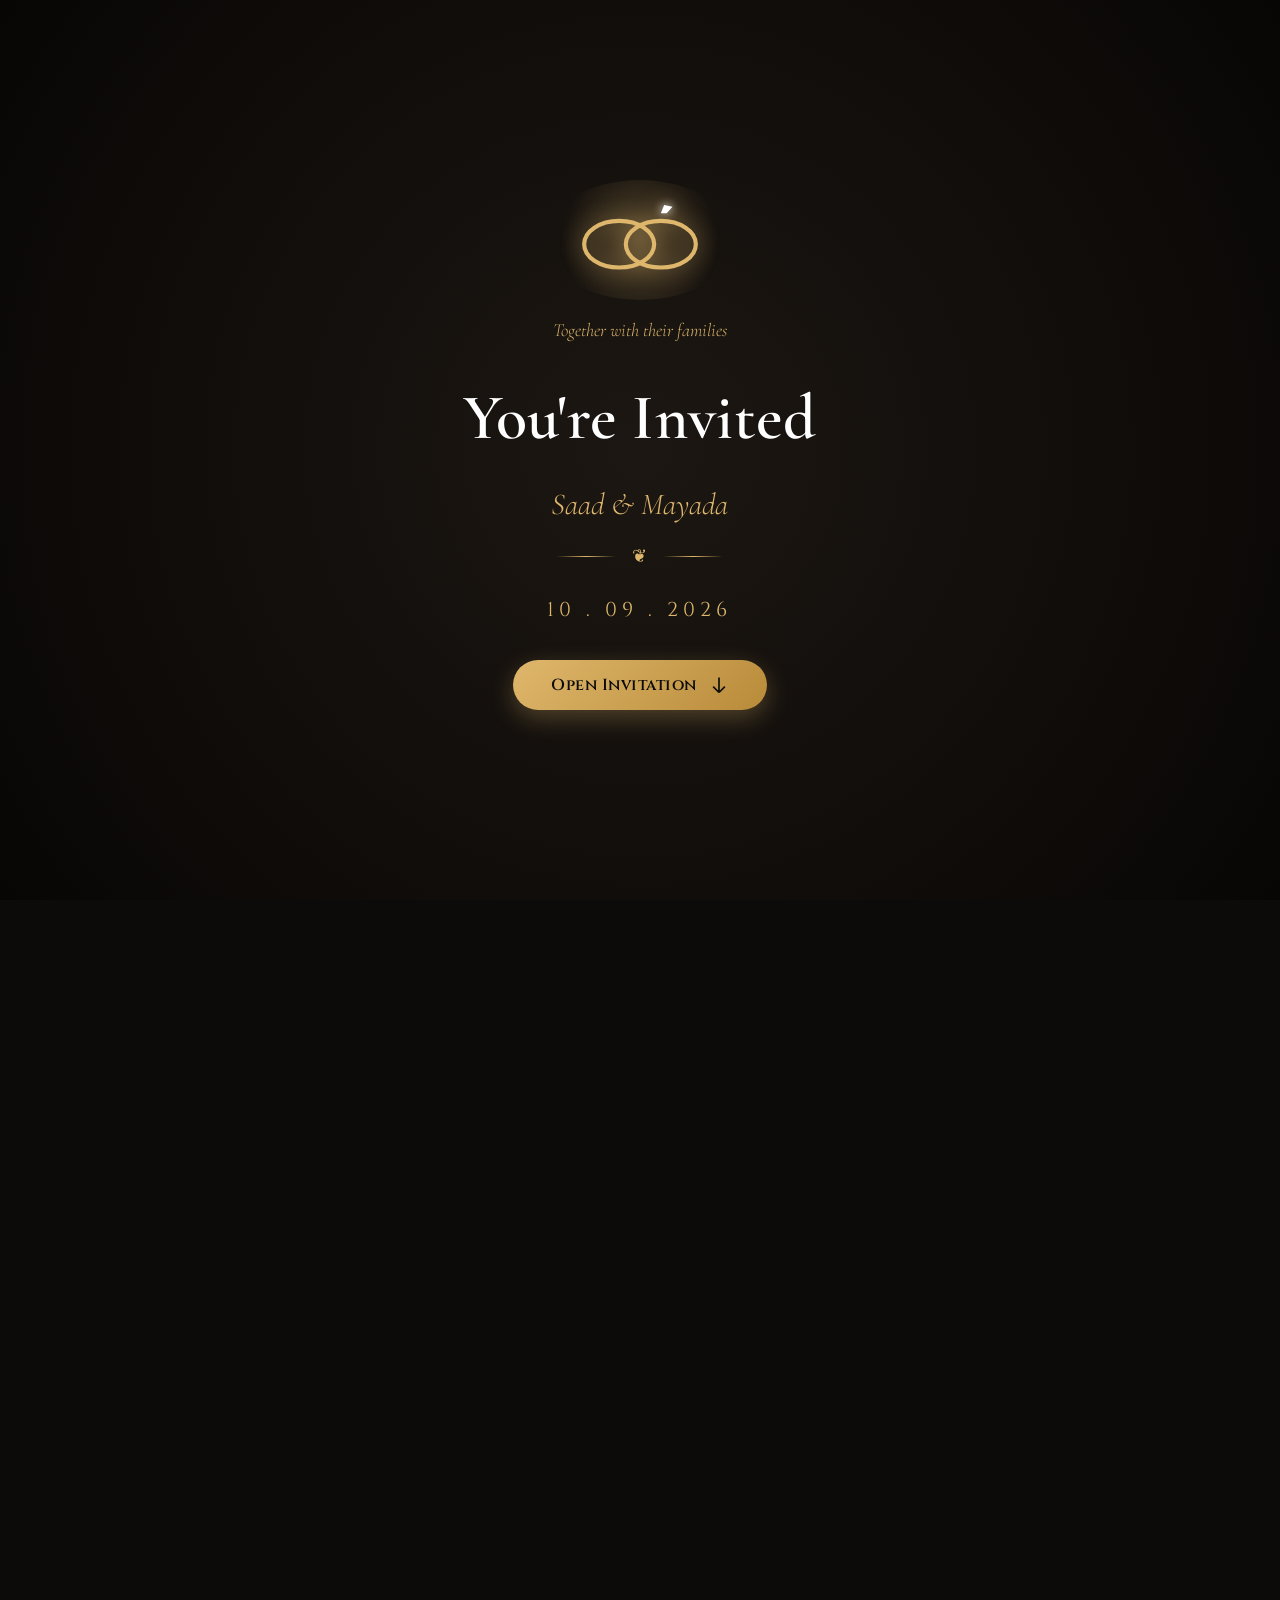
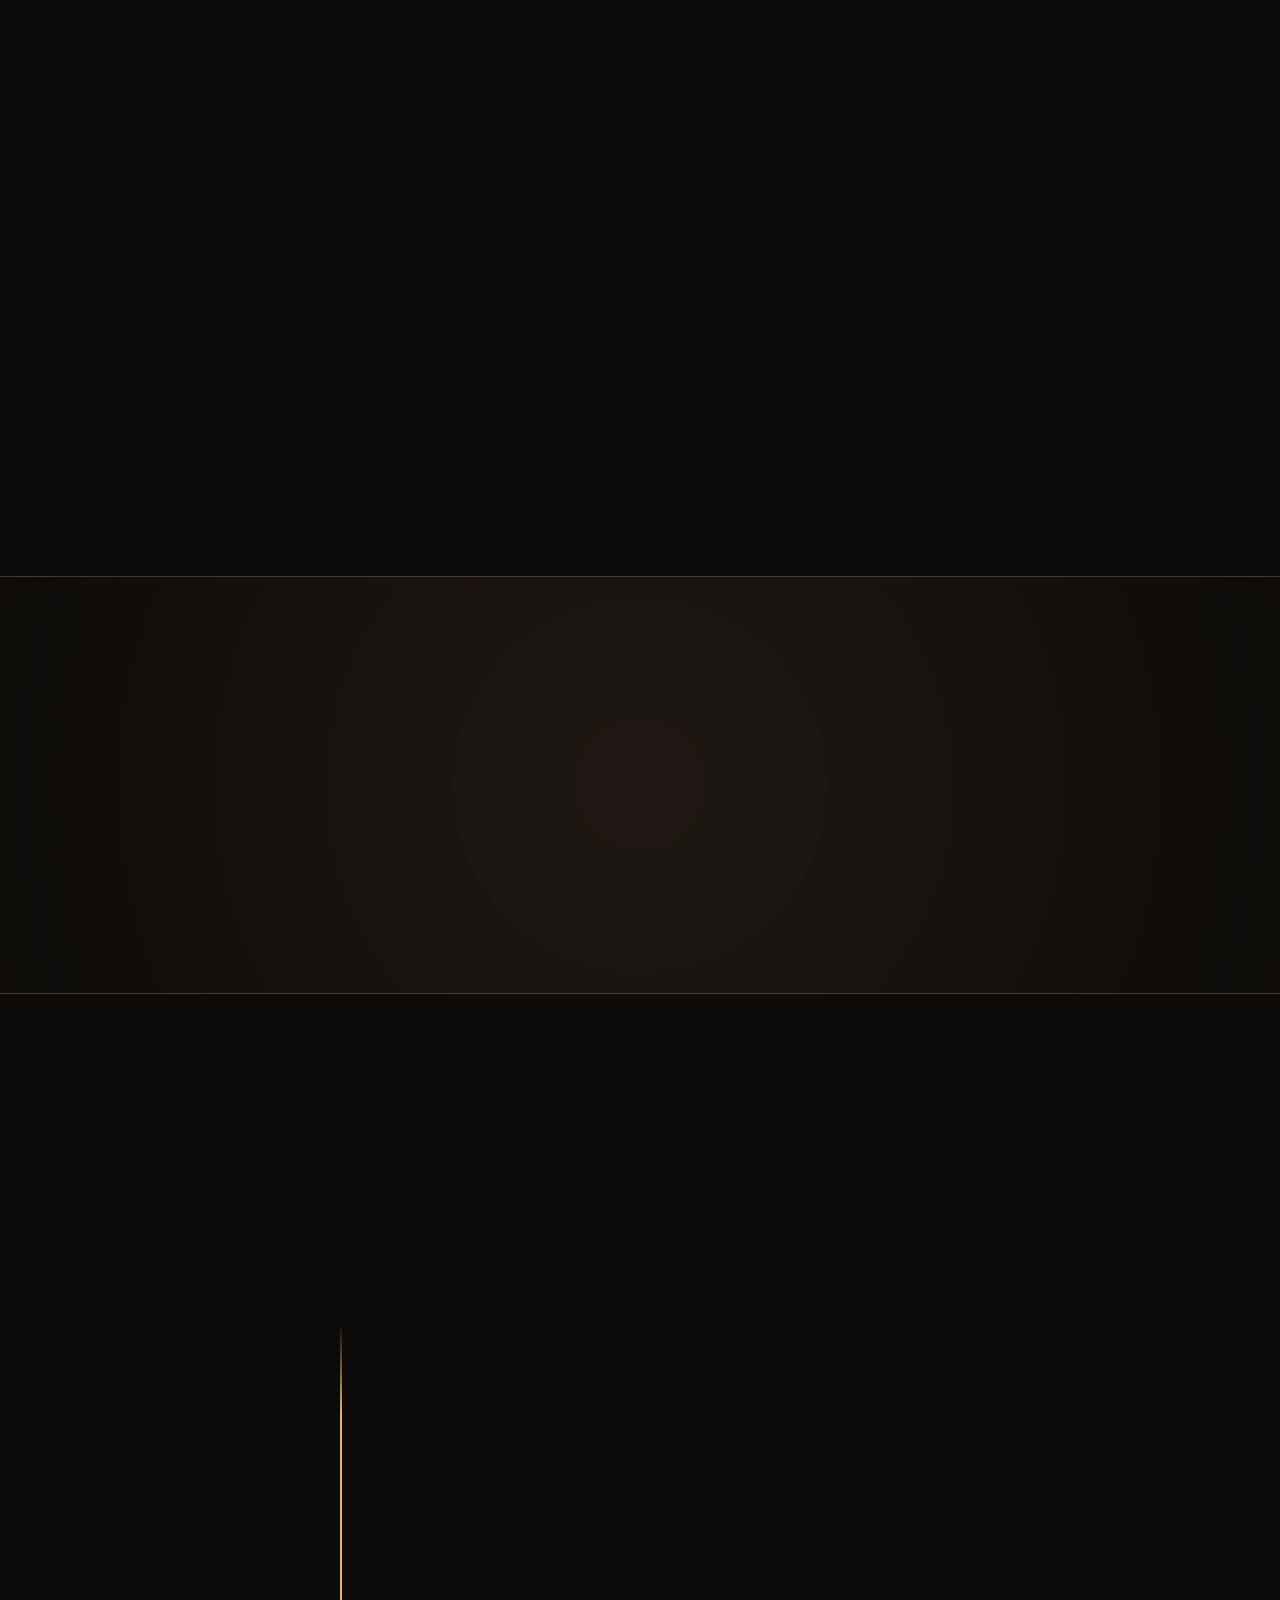
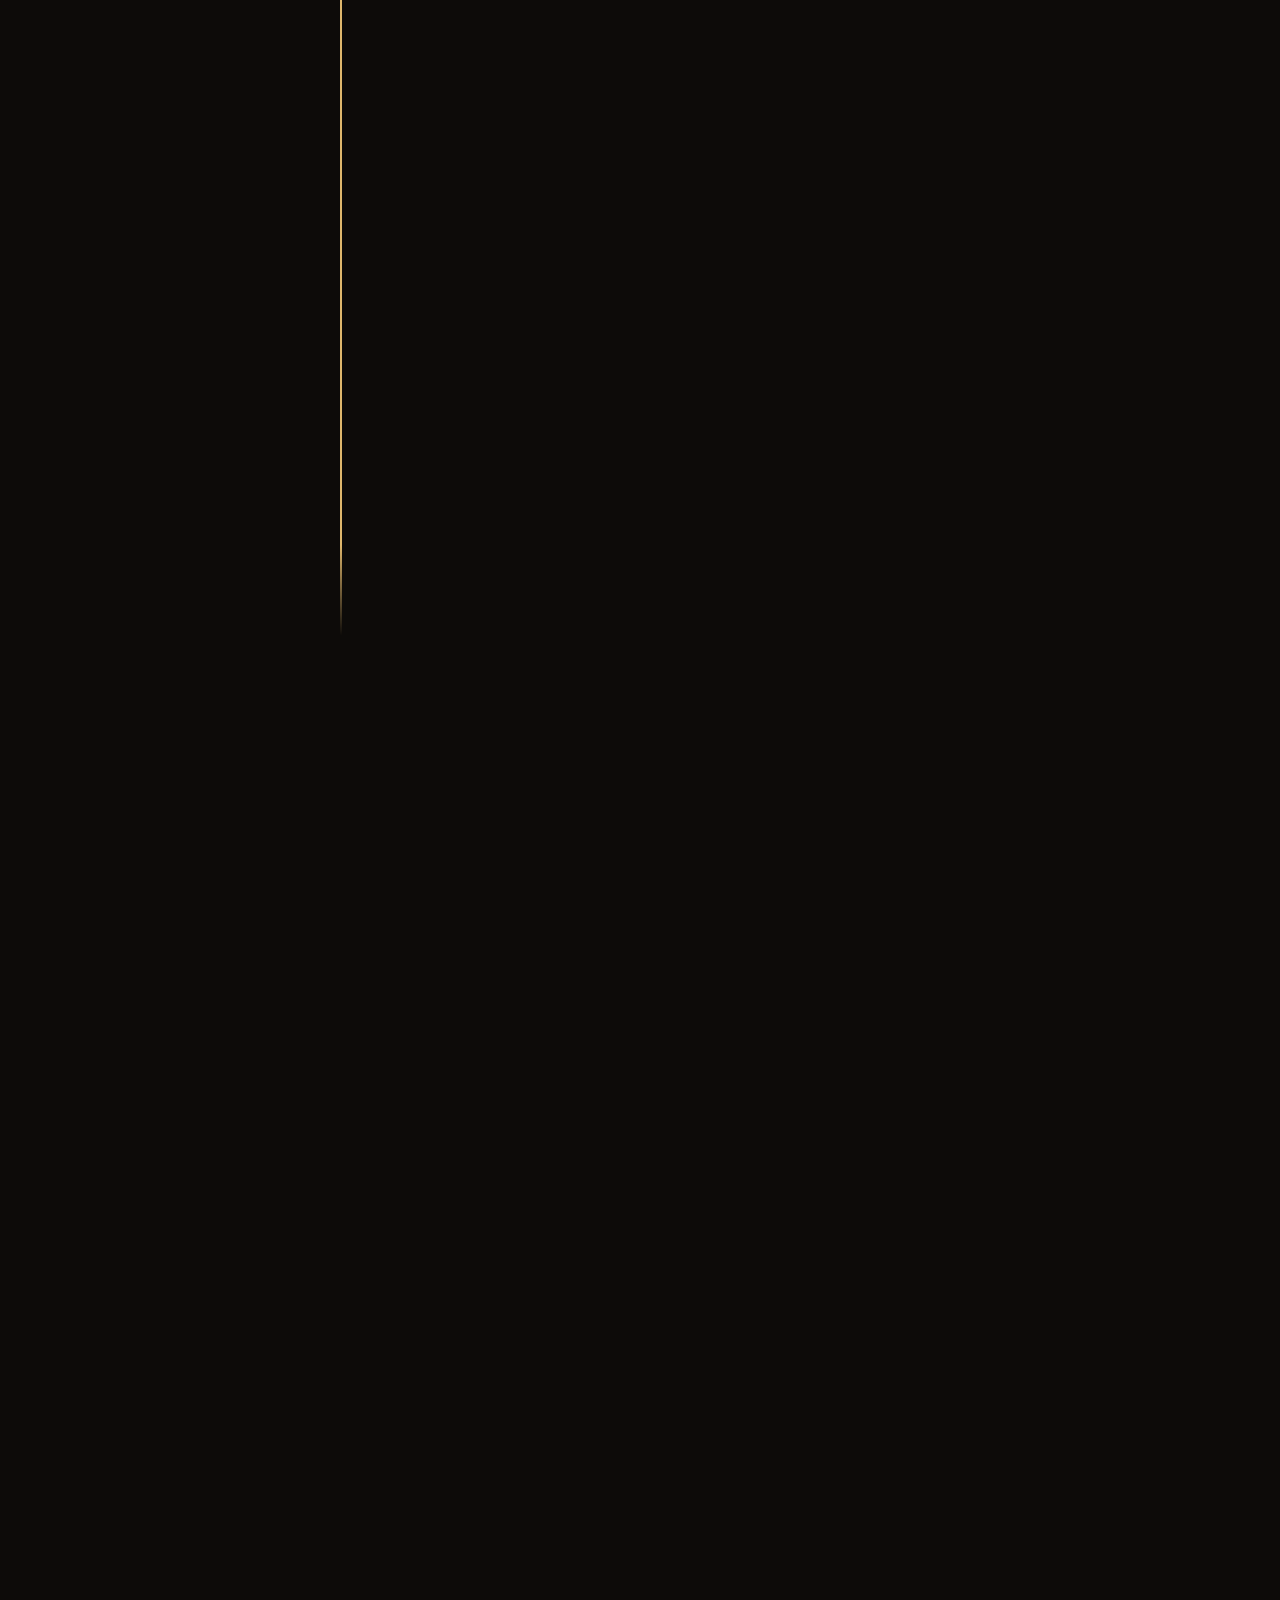
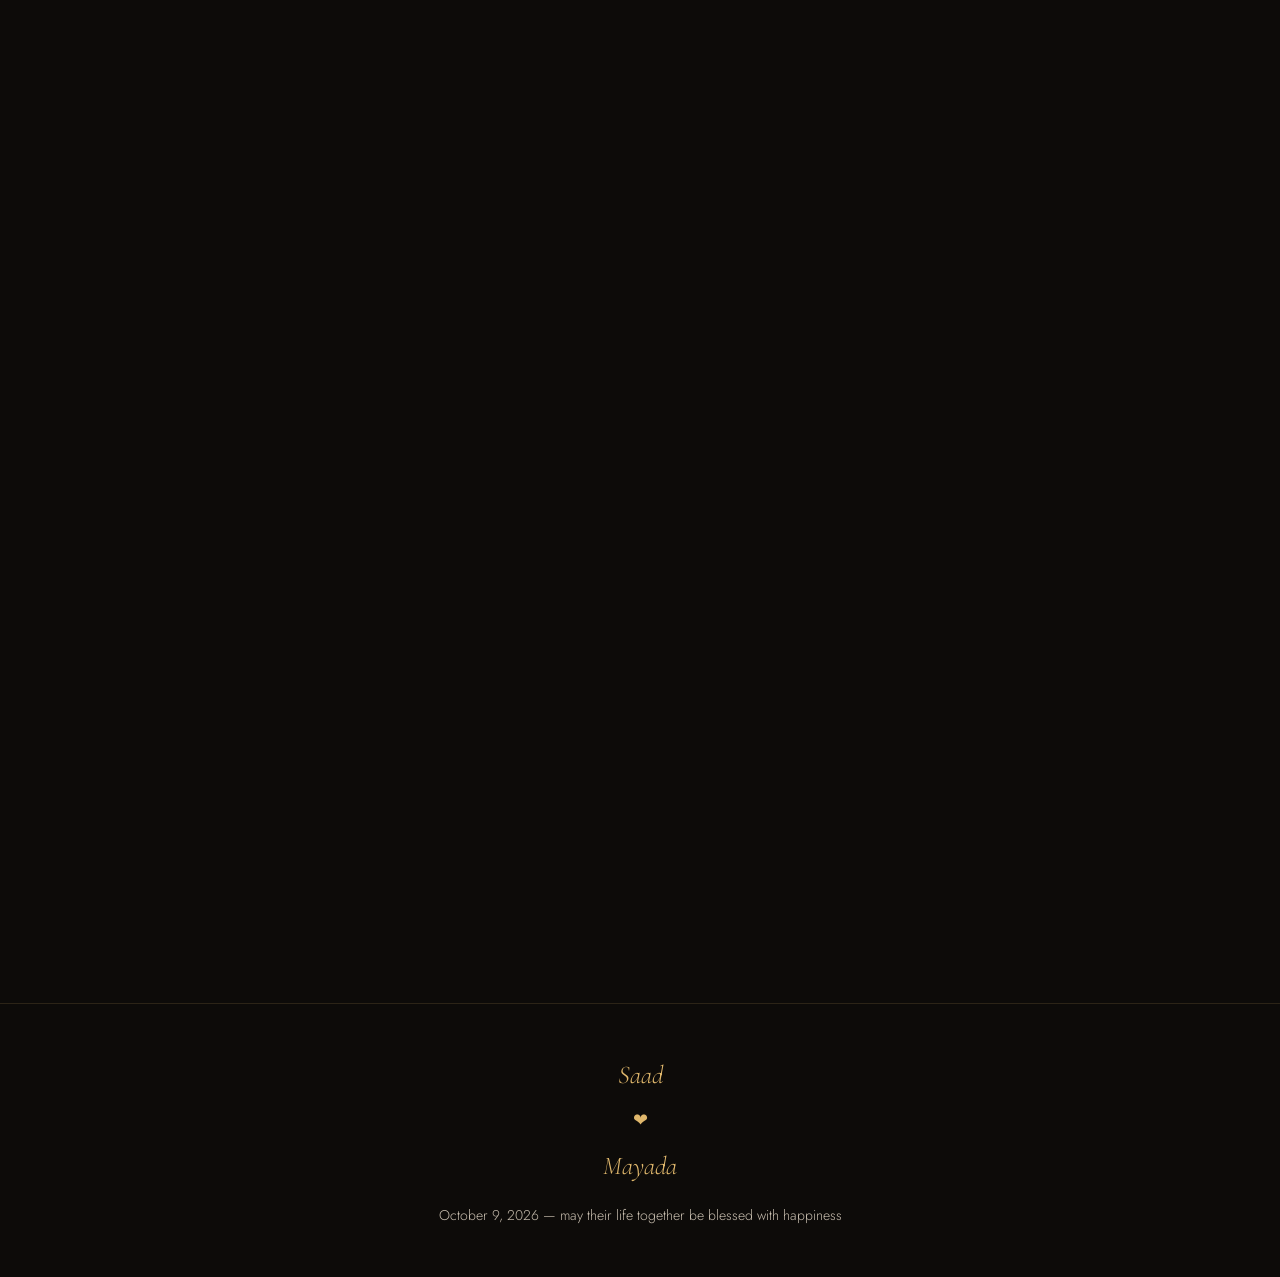
==== commit 33188f12: "Add files via upload" ====
--- a/index.html
+++ b/index.html
@@ -1,482 +1,301 @@
 <!DOCTYPE html>
 <html lang="en" dir="ltr">
 <head>
-  <meta charset="UTF-8">
-  <meta name="viewport" content="width=device-width, initial-scale=1.0, maximum-scale=5.0">
-
-  <!-- Primary Meta Tags -->
-  <title id="meta-title">Wedding Invitation | Saad &amp; Mayada — 09 • 10 • 2026</title>
-  <meta name="title" content="Wedding Invitation | Saad &amp; Mayada — 09 • 10 • 2026">
-  <meta name="description" content="We cordially invite you to celebrate the wedding of Saad &amp; Mayada on Friday, October 9th, 2026 at Kempinski Hall, Talkha.">
-  <meta name="theme-color" content="#100e0c">
-
-  <!-- Open Graph / WhatsApp / Facebook Preview -->
-  <meta property="og:type" content="website">
-  <meta property="og:title" content="Wedding Invitation | Saad &amp; Mayada — 09 • 10 • 2026">
-  <meta property="og:description" content="Together with our families, we invite you to celebrate our wedding day. Your presence completes our joy.">
-  <meta property="og:image" content="https://images.unsplash.com/photo-1519741497674-611481863552?auto=format&fit=crop&w=1200&q=80">
-
-  <!-- Favicon -->
-  <link rel="icon" type="image/svg+xml" href="assets/icons/favicon.svg">
-
-  <!-- Editorial Typography -->
-  <link rel="preconnect" href="https://fonts.googleapis.com">
-  <link rel="preconnect" href="https://fonts.gstatic.com" crossorigin>
-  <link href="https://fonts.googleapis.com/css2?family=Alex+Brush&family=Amiri:ital,wght@0,400;0,700;1,400&family=Cinzel:wght@400;500;600;700&family=Cormorant+Garamond:ital,wght@0,400;0,600;1,400&family=Montserrat:wght@300;400;500;600&display=swap" rel="stylesheet">
-
-  <link rel="stylesheet" href="style.css">
+<meta charset="UTF-8">
+<title>Saad &amp; Mayada — Wedding Invitation | 10.09.2026</title>
+<meta name="viewport" content="width=device-width, initial-scale=1.0, maximum-scale=5.0">
+<meta name="description" content="You are warmly invited to the wedding of Saad &amp; Mayada, October 9th, 2026. We would be honored by your presence.">
+<meta name="theme-color" content="#0d0b09">
+
+<meta property="og:type" content="website">
+<meta property="og:title" content="Saad &amp; Mayada — Wedding Invitation | 10.09.2026">
+<meta property="og:description" content="We are delighted to invite you to our wedding celebration on October 9, 2026.">
+
+<link rel="icon" href="data:image/svg+xml,<svg xmlns=%22http://www.w3.org/2000/svg%22 viewBox=%220 0 24 24%22><text y=%2220%22 font-size=%2220%22>💍</text></svg>">
+
+<link rel="preconnect" href="https://fonts.googleapis.com">
+<link rel="preconnect" href="https://fonts.gstatic.com" crossorigin>
+<link href="https://fonts.googleapis.com/css2?family=Cormorant+Garamond:ital,wght@0,400;0,500;0,600;1,500&family=Cinzel:wght@400;600;700&family=Jost:wght@300;400;500&display=swap" rel="stylesheet">
+
+<link rel="stylesheet" href="style.css">
 </head>
 <body>
 
-  <!-- Ambient Audio -->
-  <audio id="bg-audio" preload="none" loop></audio>
-
-  <!-- Golden Particle Canvas -->
-  <canvas id="particles-canvas"></canvas>
-
-  <!-- Floating Audio & Navigation Controllers -->
-  <aside class="floating-controls" aria-label="Controls">
-    <button id="music-toggle" class="control-btn" aria-label="Toggle Background Music" title="Play / Pause Ambient Music">
-      <svg class="icon-music-off" viewBox="0 0 24 24" fill="none" stroke="currentColor" stroke-width="1.8">
-        <path d="M9 18V5l12-2v13"></path>
-        <circle cx="6" cy="18" r="3"></circle>
-        <circle cx="18" cy="16" r="3"></circle>
-        <line x1="1" y1="1" x2="23" y2="23"></line>
+<audio id="bg-audio" preload="none" loop></audio>
+<canvas id="particles-canvas"></canvas>
+
+<aside class="floating-controls" aria-label="Controls">
+  <button id="music-toggle" class="control-btn" aria-label="Toggle music" title="Toggle music">
+    <svg class="icon-music-off" viewBox="0 0 24 24" fill="none" stroke="currentColor" stroke-width="1.8"><path d="M9 18V5l12-2v13"></path><circle cx="6" cy="18" r="3"></circle><circle cx="18" cy="16" r="3"></circle><line x1="1" y1="1" x2="23" y2="23"></line></svg>
+    <svg class="icon-music-on" viewBox="0 0 24 24" fill="none" stroke="currentColor" stroke-width="1.8"><path d="M9 18V5l12-2v13"></path><circle cx="6" cy="18" r="3"></circle><circle cx="18" cy="16" r="3"></circle></svg>
+  </button>
+  <button id="nav-toggle" class="control-btn" aria-label="Open menu" aria-expanded="false">
+    <span class="bar"></span><span class="bar"></span><span class="bar"></span>
+  </button>
+</aside>
+
+<nav id="site-nav" class="floating-nav" aria-label="Site navigation">
+  <div class="nav-content">
+    <div class="nav-header">
+      <span class="nav-brand">Saad &amp; Mayada</span>
+      <button id="nav-close" class="nav-close-btn" aria-label="Close menu">&times;</button>
+    </div>
+    <ul class="nav-links">
+      <li><a href="#hero" class="nav-link">Home</a></li>
+      <li><a href="#couple" class="nav-link">The Couple</a></li>
+      <li><a href="#countdown" class="nav-link">Countdown</a></li>
+      <li><a href="#story" class="nav-link">Our Story</a></li>
+      <li><a href="#details" class="nav-link">Details</a></li>
+      <li><a href="#location" class="nav-link">Location</a></li>
+      <li><a href="#gallery" class="nav-link">Gallery</a></li>
+      <li><a href="#rsvp" class="nav-link">RSVP</a></li>
+    </ul>
+  </div>
+</nav>
+
+<!-- Opening screen -->
+<section id="opening-curtain" class="opening-screen" aria-label="Opening screen">
+  <div class="opening-inner">
+    <div class="ring-animation-box" aria-hidden="true">
+      <div class="ring-glow"></div>
+      <svg class="wedding-rings-svg" viewBox="0 0 200 120">
+        <ellipse cx="75" cy="65" rx="42" ry="28" class="gold-ring ring-left"></ellipse>
+        <ellipse cx="125" cy="65" rx="42" ry="28" class="gold-ring ring-right"></ellipse>
+        <polygon points="125,28 129,18 139,20 132,28" class="diamond-sparkle"></polygon>
       </svg>
-      <svg class="icon-music-on" viewBox="0 0 24 24" fill="none" stroke="currentColor" stroke-width="1.8">
-        <path d="M9 18V5l12-2v13"></path>
-        <circle cx="6" cy="18" r="3"></circle>
-        <circle cx="18" cy="16" r="3"></circle>
-      </svg>
+    </div>
+    <div class="opening-typography">
+      <span class="opening-eyebrow">Together with their families</span>
+      <h1 class="reveal-title">You're Invited</h1>
+      <div class="opening-couple-names">Saad &amp; Mayada</div>
+      <div class="floral-divider"><span class="line"></span><span class="ornament">❦</span><span class="line"></span></div>
+      <p class="opening-date">10 . 09 . 2026</p>
+    </div>
+    <button id="enter-btn" class="gold-btn open-invitation-btn">
+      <span class="btn-text">Open Invitation</span>
+      <svg class="btn-arrow" viewBox="0 0 24 24" fill="none" stroke="currentColor" stroke-width="2"><path d="M19 14l-7 7m0 0l-7-7m7 7V3"></path></svg>
     </button>
-    <button id="nav-toggle" class="control-btn" aria-label="Open Navigation Menu" aria-expanded="false">
-      <span class="bar"></span>
-      <span class="bar"></span>
-      <span class="bar"></span>
-    </button>
-  </aside>
-
-  <!-- Floating Navigation Drawer -->
-  <nav id="site-nav" class="floating-nav" aria-label="Quick Navigation">
-    <div class="nav-content">
-      <div class="nav-header">
-        <span class="nav-brand">Saad &amp; Mayada</span>
-        <button id="nav-close" class="nav-close-btn" aria-label="Close menu">&times;</button>
-      </div>
-      <ul class="nav-links">
-        <li><a href="#hero" class="nav-link">Invitation</a></li>
-        <li><a href="#couple" class="nav-link">The Couple</a></li>
-        <li><a href="#countdown" class="nav-link">Countdown</a></li>
-        <li><a href="#story" class="nav-link">Our Story</a></li>
-        <li><a href="#details" class="nav-link">Event Details</a></li>
-        <li><a href="#location" class="nav-link">Venue &amp; Map</a></li>
-        <li><a href="#gallery" class="nav-link">Gallery</a></li>
-        <li><a href="#rsvp" class="nav-link">RSVP</a></li>
-      </ul>
-    </div>
-  </nav>
-
-  <!-- ================= PAGE 1: CINEMATIC OPENING SCREEN ================= -->
-  <section id="opening-curtain" class="opening-screen" aria-label="Curtain Screen">
-    <div class="opening-inner">
-      <div class="ring-animation-box" aria-hidden="true">
-        <div class="ring-glow"></div>
-        <svg class="wedding-rings-svg" viewBox="0 0 200 120">
-          <ellipse cx="75" cy="65" rx="42" ry="28" class="gold-ring ring-left" />
-          <ellipse cx="125" cy="65" rx="42" ry="28" class="gold-ring ring-right" />
-          <polygon points="125,28 129,18 139,20 132,28" class="diamond-sparkle" />
-        </svg>
-      </div>
-
-      <div class="opening-typography">
-        <!-- Quranic Verse Kept in Original Arabic Script -->
-        <span class="arabic-quranic-bismillah">بِسْمِ اللَّهِ الرَّحْمَنِ الرَّحِيمِ</span>
-        <span class="arabic-quranic-verse">"وَمِنْ آيَاتِهِ أَنْ خَلَقَ لَكُم مِّنْ أَنفُسِكُمْ أَزْوَاجًا لِّتَسْكُنُوا إِلَيْهَا وَجَعَلَ بَيْنَكُم مَّوَدَّةً وَرَحْمَةً"</span>
-        
-        <h1 class="reveal-title">Wedding Invitation</h1>
-        <div class="opening-couple-names">Saad &amp; Mayada</div>
-        <div class="floral-divider">
-          <span class="line"></span>
-          <span class="ornament">❦</span>
-          <span class="line"></span>
-        </div>
-        <p class="opening-date">09 • 10 • 2026</p>
-      </div>
-
-      <button id="enter-btn" class="gold-btn open-invitation-btn">
-        <span class="btn-text">Open Invitation</span>
-        <svg class="btn-arrow" viewBox="0 0 24 24" fill="none" stroke="currentColor" stroke-width="2">
-          <path d="M19 14l-7 7m0 0l-7-7m7 7V3"></path>
-        </svg>
-      </button>
-    </div>
-  </section>
-
-  <!-- ================= MAIN CONTENT ================= -->
-  <main id="main-content">
-
-    <!-- PAGE 2: WEDDING ANNOUNCEMENT HERO -->
-    <header id="hero" class="hero-section">
-      <div class="container hero-container reveal-element">
-        <div class="arch-floral-frame">
-          <div class="sub-greeting">With Love &amp; Joy</div>
-          <h2 class="main-invitation-line">We Request the Pleasure of Your Company at Our Wedding Celebration</h2>
-          <div class="date-badge">
-            <span class="badge-text">09 • 10 • 2026</span>
-          </div>
-
-          <div class="hero-avatar-pair">
-            <div class="avatar-card groom-avatar">
-              <div class="avatar-icon-ring">
-                <!-- Golden Floral Ring Icon -->
-                <svg viewBox="0 0 24 24" fill="none" stroke="currentColor" stroke-width="1.5">
-                  <circle cx="12" cy="12" r="8"></circle>
-                  <path d="M12 2v4M12 18v4M2 12h4M18 12h4"></path>
-                </svg>
-              </div>
-              <span class="avatar-role">The Groom</span>
-              <span class="avatar-name config-groom-name">Saad</span>
-            </div>
-            <div class="and-symbol">&amp;</div>
-            <div class="avatar-card bride-avatar">
-              <div class="avatar-icon-ring">
-                <!-- Golden Tiara/Bouquet Icon -->
-                <svg viewBox="0 0 24 24" fill="none" stroke="currentColor" stroke-width="1.5">
-                  <path d="M12 3l3 6 5-3-2 11H6L4 6l5 3 3-6z"></path>
-                </svg>
-              </div>
-              <span class="avatar-role">The Bride</span>
-              <span class="avatar-name config-bride-name">Mayada</span>
-            </div>
-          </div>
-        </div>
-      </div>
-    </header>
-
-    <!-- PAGE 3: THE COUPLE (AESTHETIC & SYMBOLIC ARTWORK) -->
-    <section id="couple" class="couple-section section-padding">
-      <div class="container">
-        <div class="section-title-wrap reveal-element">
-          <span class="section-kicker">Together Forever</span>
-          <h2 class="section-heading">The Bride &amp; Groom</h2>
-          <div class="floral-divider"><span class="line"></span><span class="ornament">✤</span><span class="line"></span></div>
-        </div>
-
-        <div class="couple-grid">
-          <!-- Groom Symbolic Luxury Card -->
-          <article class="couple-card groom reveal-element">
-            <div class="portrait-frame">
-              <img id="groom-img" src="assets/images/wedding-ring-hero.jpg" alt="Symbolic Golden Wedding Bands" loading="lazy" class="portrait-photo">
-              <div class="portrait-overlay"></div>
-              <div class="card-artistic-tag">Groom</div>
-            </div>
-            <div class="couple-info">
-              <h3 class="couple-name config-groom-name">Saad</h3>
-              <p class="couple-desc">"You are my serene journey, the quiet peace in my heart, and my greatest blessing."</p>
-            </div>
-          </article>
-
-          <!-- Romantic Center Connector -->
-          <div class="couple-connector reveal-element" aria-hidden="true">
-            <div class="connector-circle">
-              <svg viewBox="0 0 24 24" fill="currentColor">
-                <path d="M12 21.35l-1.45-1.32C5.4 15.36 2 12.28 2 8.5 2 5.42 4.42 3 7.5 3c1.74 0 3.41.81 4.5 2.09C13.09 3.81 14.76 3 16.5 3 19.58 3 22 5.42 22 8.5c0 3.78-3.4 6.86-8.55 11.54L12 21.35z"/>
-              </svg>
-            </div>
-          </div>
-
-          <!-- Bride Symbolic Luxury Card -->
-          <article class="couple-card bride reveal-element">
-            <div class="portrait-frame">
-              <img id="bride-img" src="assets/images/bridal-bouquet.jpg" alt="Royal Wedding Flora & Bouquet" loading="lazy" class="portrait-photo">
-              <div class="portrait-overlay"></div>
-              <div class="card-artistic-tag">Bride</div>
-            </div>
-            <div class="couple-info">
-              <h3 class="couple-name config-bride-name">Mayada</h3>
-              <p class="couple-desc">"In you, my soul has found its sanctuary, its companion, and a forever promise."</p>
-            </div>
-          </article>
-        </div>
-      </div>
-    </section>
-
-    <!-- PAGE 4: COUNTDOWN -->
-    <section id="countdown" class="countdown-section section-padding">
-      <div class="container countdown-container reveal-element">
-        <span class="section-kicker">Anticipating Our Big Day</span>
-        <h2 class="section-heading">Counting Down to Forever</h2>
-
-        <div id="countdown-clock" class="countdown-grid">
-          <div class="time-block">
-            <span id="days" class="time-number">00</span>
-            <span class="time-label">Days</span>
-          </div>
-          <div class="time-sep">:</div>
-          <div class="time-block">
-            <span id="hours" class="time-number">00</span>
-            <span class="time-label">Hours</span>
-          </div>
-          <div class="time-sep">:</div>
-          <div class="time-block">
-            <span id="minutes" class="time-number">00</span>
-            <span class="time-label">Minutes</span>
-          </div>
-          <div class="time-sep">:</div>
-          <div class="time-block">
-            <span id="seconds" class="time-number">00</span>
-            <span class="time-label">Seconds</span>
-          </div>
-        </div>
-
-        <div id="countdown-celebration" class="countdown-finished hidden">
-          Today is our awaited wedding day! ❤️
-        </div>
-      </div>
-    </section>
-
-    <!-- PAGE 5: OUR STORY -->
-    <section id="story" class="story-section section-padding">
-      <div class="container">
-        <div class="section-title-wrap reveal-element">
-          <span class="section-kicker">Our Journey Together</span>
-          <h2 class="section-heading">Chapters of Love</h2>
-          <div class="floral-divider"><span class="line"></span><span class="ornament">❦</span><span class="line"></span></div>
-        </div>
-
-        <div class="timeline">
-          <div class="timeline-spine"></div>
-
-          <div class="timeline-item reveal-element">
-            <div class="timeline-badge">01</div>
-            <div class="timeline-content glass-card">
-              <span class="timeline-date">The Beginning</span>
-              <h3 class="timeline-title">First Spark</h3>
-              <p>When our paths gently crossed, a calm conversation unfolded, revealing that destiny had woven our tomorrows together.</p>
-            </div>
-          </div>
-
-          <div class="timeline-item reveal-element">
-            <div class="timeline-badge">02</div>
-            <div class="timeline-content glass-card">
-              <span class="timeline-date">The Engagement</span>
-              <h3 class="timeline-title">A Cherished Promise</h3>
-              <p>Surrounded by beloved families and heartfelt prayers, we pledged our devotion to walk every upcoming horizon hand-in-hand.</p>
-            </div>
-          </div>
-
-          <div class="timeline-item reveal-element">
-            <div class="timeline-badge">03</div>
-            <div class="timeline-content glass-card">
-              <span class="timeline-date">Precious Memories</span>
-              <h3 class="timeline-title">Building Our Dreams</h3>
-              <p>Countless warm moments, shared laughter, and building the foundation of our new home with patience and gratitude.</p>
-            </div>
-          </div>
-
-          <div class="timeline-item reveal-element">
-            <div class="timeline-badge">04</div>
-            <div class="timeline-content glass-card active-moment">
-              <span class="timeline-date">The Big Day</span>
-              <h3 class="timeline-title">October 09, 2026</h3>
-              <p>The luminous night where our vows are celebrated in your cherished presence as we begin our married life.</p>
-            </div>
-          </div>
-        </div>
-      </div>
-    </section>
-
-    <!-- PAGE 6: WEDDING DETAILS -->
-    <section id="details" class="details-section section-padding">
-      <div class="container">
-        <div class="section-title-wrap reveal-element">
-          <span class="section-kicker">Event Information</span>
-          <h2 class="section-heading">Celebration Details</h2>
-          <div class="floral-divider"><span class="line"></span><span class="ornament">✤</span><span class="line"></span></div>
-        </div>
-
-        <div class="details-cards-grid">
-          <!-- Date -->
-          <div class="detail-card glass-card reveal-element">
-            <div class="card-icon">
-              <svg viewBox="0 0 24 24" fill="none" stroke="currentColor" stroke-width="1.6">
-                <rect x="3" y="4" width="18" height="18" rx="2" ry="2"></rect>
-                <line x1="16" y1="2" x2="16" y2="6"></line>
-                <line x1="8" y1="2" x2="8" y2="6"></line>
-                <line x1="3" y1="10" x2="21" y2="10"></line>
-              </svg>
-            </div>
-            <h3 class="card-title">The Date</h3>
-            <p class="card-info">Friday, 09 October 2026</p>
-            <span class="card-sub">09 • 10 • 2026</span>
-          </div>
-
-          <!-- Time -->
-          <div class="detail-card glass-card reveal-element">
-            <div class="card-icon">
-              <svg viewBox="0 0 24 24" fill="none" stroke="currentColor" stroke-width="1.6">
-                <circle cx="12" cy="12" r="10"></circle>
-                <polyline points="12 6 12 12 16 14"></polyline>
-              </svg>
-            </div>
-            <h3 class="card-title">The Time</h3>
-            <p class="card-info config-time">07:30 PM</p>
-            <span class="card-sub">Guest arrival &amp; welcome reception</span>
-          </div>
-
-          <!-- Venue -->
-          <div class="detail-card glass-card reveal-element">
-            <div class="card-icon">
-              <svg viewBox="0 0 24 24" fill="none" stroke="currentColor" stroke-width="1.6">
-                <path d="M21 10c0 7-9 13-9 13s-9-6-9-13a9 9 0 0 1 18 0z"></path>
-                <circle cx="12" cy="10" r="3"></circle>
-              </svg>
-            </div>
-            <h3 class="card-title">The Venue</h3>
-            <p class="card-info config-venue-name">Kempinski Hall</p>
-            <span class="card-sub config-venue-address">Opposite Mohandessin Buildings, Talkha</span>
-          </div>
-
-          <!-- Dress Code -->
-          <div class="detail-card glass-card reveal-element">
-            <div class="card-icon">
-              <svg viewBox="0 0 24 24" fill="none" stroke="currentColor" stroke-width="1.6">
-                <path d="M20.38 3.46L16 2a4 4 0 01-8 0L3.62 3.46a2 2 0 00-1.34 2.23l.58 3.47a1 1 0 00.99.84H6v10c0 1.1.9 2 2 2h8a2 2 0 002-2V10h2.15a1 1 0 00.99-.84l.58-3.47a2 2 0 00-1.34-2.23z"></path>
-              </svg>
-            </div>
-            <h3 class="card-title">Dress Code</h3>
-            <p class="card-info config-dress-code">Formal Chic &amp; Elegant Evening Attire</p>
-            <span class="card-sub">Soft, gracious hues suited for your presence</span>
-          </div>
-        </div>
-      </div>
-    </section>
-
-    <!-- PAGE 7: EVENT LOCATION -->
-    <section id="location" class="location-section section-padding">
-      <div class="container">
-        <div class="section-title-wrap reveal-element">
-          <span class="section-kicker">Find Your Way</span>
-          <h2 class="section-heading">Venue Location</h2>
-          <div class="floral-divider"><span class="line"></span><span class="ornament">❦</span><span class="line"></span></div>
-        </div>
-
-        <div class="location-box glass-card reveal-element">
-          <div class="map-artistic-frame">
-            <div class="map-grid-pattern"></div>
-            <div class="pin-marker">
-              <div class="pin-pulse"></div>
-              <svg class="pin-svg" viewBox="0 0 24 24" fill="currentColor">
-                <path d="M12 2C8.13 2 5 5.13 5 9c0 5.25 7 13 7 13s7-7.75 7-13c0-3.87-3.13-7-7-7zm0 9.5c-1.38 0-2.5-1.12-2.5-2.5s1.12-2.5 2.5-2.5 2.5 1.12 2.5 2.5-1.12 2.5-2.5 2.5z"/>
-              </svg>
-            </div>
-          </div>
-
-          <div class="location-info-bar">
-            <h3 class="venue-main-title config-venue-name">Kempinski Hall (قاعة كمبنسكي)</h3>
-            <p class="venue-address-text config-venue-address">Opposite Mohandessin Buildings, Talkha, Mansoura</p>
-            <a id="maps-btn" href="#" target="_blank" rel="noopener noreferrer" class="gold-btn location-link-btn">
-              <svg viewBox="0 0 24 24" fill="none" stroke="currentColor" stroke-width="1.8">
-                <polygon points="3 11 22 2 13 21 11 13 3 11"></polygon>
-              </svg>
-              <span>Get Directions on Google Maps</span>
-            </a>
-          </div>
-        </div>
-      </div>
-    </section>
-
-    <!-- PAGE 8: AESTHETIC WEDDING GALLERY -->
-    <section id="gallery" class="gallery-section section-padding">
-      <div class="container">
-        <div class="section-title-wrap reveal-element">
-          <span class="section-kicker">Elegance &amp; Ambiance</span>
-          <h2 class="section-heading">Celebration Highlights</h2>
-          <div class="floral-divider"><span class="line"></span><span class="ornament">✤</span><span class="line"></span></div>
-        </div>
-
-        <div class="gallery-grid">
-          <figure class="gallery-item reveal-element" data-index="0">
-            <img src="assets/images/gallery-1.jpg" alt="Golden wedding bands" loading="lazy">
-            <div class="item-hover-gold"><span class="zoom-icon">✦</span></div>
-          </figure>
-          <figure class="gallery-item reveal-element" data-index="1">
-            <img src="assets/images/gallery-2.jpg" alt="Chic royal banquet tables" loading="lazy">
-            <div class="item-hover-gold"><span class="zoom-icon">✦</span></div>
-          </figure>
-          <figure class="gallery-item reveal-element" data-index="2">
-            <img src="assets/images/gallery-3.jpg" alt="Luxury tiered wedding cake" loading="lazy">
-            <div class="item-hover-gold"><span class="zoom-icon">✦</span></div>
-          </figure>
-          <figure class="gallery-item reveal-element" data-index="3">
-            <img src="assets/images/gallery-4.jpg" alt="Floral ceremony arch" loading="lazy">
-            <div class="item-hover-gold"><span class="zoom-icon">✦</span></div>
-          </figure>
-          <figure class="gallery-item reveal-element" data-index="4">
-            <img src="assets/images/gallery-5.jpg" alt="Warm ambient ballroom chandeliers" loading="lazy">
-            <div class="item-hover-gold"><span class="zoom-icon">✦</span></div>
-          </figure>
-          <figure class="gallery-item reveal-element" data-index="5">
-            <img src="assets/images/gallery-6.jpg" alt="Royal white bridal bouquet" loading="lazy">
-            <div class="item-hover-gold"><span class="zoom-icon">✦</span></div>
-          </figure>
-          <figure class="gallery-item reveal-element" data-index="6">
-            <img src="assets/images/gallery-7.jpg" alt="Crystal toast flutes and florals" loading="lazy">
-            <div class="item-hover-gold"><span class="zoom-icon">✦</span></div>
-          </figure>
-          <figure class="gallery-item reveal-element" data-index="7">
-            <img src="assets/images/gallery-8.jpg" alt="Embossed gold foil stationery" loading="lazy">
-            <div class="item-hover-gold"><span class="zoom-icon">✦</span></div>
-          </figure>
-        </div>
-      </div>
-
-      <!-- Lightbox Modal -->
-      <div id="lightbox" class="lightbox-modal" role="dialog" aria-modal="true" aria-hidden="true">
-        <button id="lightbox-close" class="lightbox-close" aria-label="Close modal">&times;</button>
-        <button id="lightbox-prev" class="lightbox-nav-btn prev" aria-label="Previous image">&#10094;</button>
-        <button id="lightbox-next" class="lightbox-nav-btn next" aria-label="Next image">&#10095;</button>
-        <div class="lightbox-image-wrap">
-          <img id="lightbox-current-img" src="" alt="Enlarged view">
-        </div>
-      </div>
-    </section>
-
-    <!-- PAGE 9: FINAL INVITATION / RSVP -->
-    <section id="rsvp" class="rsvp-section section-padding">
-      <div class="container rsvp-container reveal-element">
-        <div class="rsvp-ornament-box glass-card">
-          <div class="floral-wreath-icon">❦</div>
-          <h2 class="rsvp-quote">"Your presence is the dearest blessing to complete our joy"</h2>
-          <p class="rsvp-lead">We look forward to creating everlasting memories together</p>
-          <div class="date-stamp">09 • 10 • 2026</div>
-
-          <div class="rsvp-actions">
-            <a id="whatsapp-rsvp-btn" href="#" target="_blank" rel="noopener noreferrer" class="gold-btn rsvp-whatsapp-btn">
-              <svg viewBox="0 0 24 24" fill="currentColor">
-                <path d="M12.04 2c-5.46 0-9.91 4.45-9.91 9.91 0 1.75.46 3.45 1.32 4.95L2.05 22l5.25-1.38c1.45.79 3.08 1.21 4.74 1.21 5.46 0 9.91-4.45 9.91-9.91 0-2.65-1.03-5.14-2.9-7.01A9.816 9.816 0 0012.04 2zm5.79 14.04c-.24.67-1.39 1.28-1.92 1.34-.51.06-1.16.08-3.76-.99-2.73-1.12-4.49-3.9-4.63-4.08-.14-.18-1.11-1.48-1.11-2.82s.7-2 1-2.27c.24-.22.52-.27.7-.27.18 0 .36 0 .52.01.17.01.4.07.61.52.22.48.74 1.82.81 1.96.07.14.12.31.02.5-.09.18-.14.3-.29.47-.14.17-.3.38-.43.51-.14.15-.29.31-.13.58.17.28.74 1.22 1.58 1.98 1.09.98 2.01 1.28 2.3 1.42.29.14.46.12.63-.07.17-.2.72-.84.91-1.13.2-.29.39-.24.66-.14.27.1.1.72 1.42.98 1.42.27.14.45.2.52.32.07.11.07.67-.17 1.34z"/>
-              </svg>
-              <span>Confirm Attendance (RSVP)</span>
-            </a>
-          </div>
-          <span class="rsvp-subhint">Please confirm your attendance via WhatsApp</span>
-        </div>
-      </div>
-    </section>
-
-    <!-- Site Footer -->
-    <footer class="site-footer">
-      <div class="container footer-content">
-        <span class="footer-names config-groom-name">Saad</span>
-        <span class="footer-heart">❤</span>
-        <span class="footer-names config-bride-name">Mayada</span>
-        <!-- Quranic Blessing in Traditional Script -->
-        <p class="arabic-footer-blessing">بَارَكَ اللَّهُ لَهُمَا وَبَارَكَ عَلَيْهِمَا وَجَمَعَ بَيْنَهُمَا فِي خَيْرٍ</p>
-        <p class="footer-copy">09 • 10 • 2026 — Kempinski Hall, Talkha</p>
-      </div>
-    </footer>
-  </main>
-
-  <script src="script.js"></script>
+  </div>
+</section>
+
+<main id="main-content">
+
+  <header id="hero" class="hero-section">
+    <div class="container hero-container reveal-element">
+      <div class="arch-floral-frame">
+        <div class="sub-greeting">With hearts full of joy</div>
+        <h2 class="main-invitation-line">Join us as we begin the most beautiful chapter of our lives</h2>
+        <div class="date-badge"><span class="badge-text">OCT 9 · 2026</span></div>
+        <div class="hero-avatar-pair">
+          <div class="avatar-card groom-avatar">
+            <div class="avatar-icon-ring"><svg viewBox="0 0 24 24" fill="none" stroke="currentColor" stroke-width="1.5"><circle cx="12" cy="12" r="8"></circle><path d="M12 2v4M12 18v4M2 12h4M18 12h4"></path></svg></div>
+            <span class="avatar-role">The Groom</span>
+            <span class="avatar-name config-groom-name">Saad</span>
+          </div>
+          <div class="and-symbol">&amp;</div>
+          <div class="avatar-card bride-avatar">
+            <div class="avatar-icon-ring"><svg viewBox="0 0 24 24" fill="none" stroke="currentColor" stroke-width="1.5"><path d="M12 3l3 6 5-3-2 11H6L4 6l5 3 3-6z"></path></svg></div>
+            <span class="avatar-role">The Bride</span>
+            <span class="avatar-name config-bride-name">Mayada</span>
+          </div>
+        </div>
+      </div>
+    </div>
+  </header>
+
+  <section id="couple" class="couple-section section-padding">
+    <div class="container">
+      <div class="section-title-wrap reveal-element">
+        <span class="section-kicker">Together forever</span>
+        <h2 class="section-heading">The Couple</h2>
+        <div class="floral-divider"><span class="line"></span><span class="ornament">✤</span><span class="line"></span></div>
+      </div>
+      <div class="couple-grid">
+        <article class="couple-card groom reveal-element">
+          <div class="portrait-frame">
+            <img id="groom-img" src="" alt="Wedding rings, symbolic of the groom" loading="lazy" class="portrait-photo">
+            <div class="portrait-overlay"></div>
+            <div class="card-artistic-tag">The Groom</div>
+          </div>
+          <div class="couple-info">
+            <h3 class="couple-name config-groom-name">Saad</h3>
+            <p class="couple-desc">"You are my quiet journey, my heart's safety, and the beginning of everything beautiful."</p>
+          </div>
+        </article>
+
+        <div class="couple-connector reveal-element" aria-hidden="true">
+          <div class="connector-circle"><svg viewBox="0 0 24 24" fill="currentColor"><path d="M12 21.35l-1.45-1.32C5.4 15.36 2 12.28 2 8.5 2 5.42 4.42 3 7.5 3c1.74 0 3.41.81 4.5 2.09C13.09 3.81 14.76 3 16.5 3 19.58 3 22 5.42 22 8.5c0 3.78-3.4 6.86-8.55 11.54L12 21.35z"/></svg></div>
+        </div>
+
+        <article class="couple-card bride reveal-element">
+          <div class="portrait-frame">
+            <img id="bride-img" src="" alt="Bridal bouquet, symbolic of the bride" loading="lazy" class="portrait-photo">
+            <div class="portrait-overlay"></div>
+            <div class="card-artistic-tag">The Bride</div>
+          </div>
+          <div class="couple-info">
+            <h3 class="couple-name config-bride-name">Mayada</h3>
+            <p class="couple-desc">"I chose you as my partner for life — with you, every day finds a reason to smile."</p>
+          </div>
+        </article>
+      </div>
+    </div>
+  </section>
+
+  <section id="countdown" class="countdown-section section-padding">
+    <div class="container countdown-container reveal-element">
+      <span class="section-kicker">Moments until we meet</span>
+      <h2 class="section-heading">Counting Down to the Day</h2>
+      <div id="countdown-clock" class="countdown-grid">
+        <div class="time-block"><span id="days" class="time-number">00</span><span class="time-label">Days</span></div>
+        <div class="time-sep">:</div>
+        <div class="time-block"><span id="hours" class="time-number">00</span><span class="time-label">Hours</span></div>
+        <div class="time-sep">:</div>
+        <div class="time-block"><span id="minutes" class="time-number">00</span><span class="time-label">Minutes</span></div>
+        <div class="time-sep">:</div>
+        <div class="time-block"><span id="seconds" class="time-number">00</span><span class="time-label">Seconds</span></div>
+      </div>
+      <div id="countdown-celebration" class="countdown-finished hidden">Today is the day we've been waiting for ❤️</div>
+    </div>
+  </section>
+
+  <section id="story" class="story-section section-padding">
+    <div class="container">
+      <div class="section-title-wrap reveal-element">
+        <span class="section-kicker">Our story, together</span>
+        <h2 class="section-heading">How We Got Here</h2>
+        <div class="floral-divider"><span class="line"></span><span class="ornament">❦</span><span class="line"></span></div>
+      </div>
+      <div class="timeline">
+        <div class="timeline-spine"></div>
+        <div class="timeline-item reveal-element">
+          <div class="timeline-badge">1</div>
+          <div class="timeline-content glass-card"><span class="timeline-date">The Beginning</span><h3 class="timeline-title">Our First Meeting</h3><p>A quiet conversation revealed that fate had prepared for us the greatest chapters of a lifetime, together.</p></div>
+        </div>
+        <div class="timeline-item reveal-element">
+          <div class="timeline-badge">2</div>
+          <div class="timeline-content glass-card"><span class="timeline-date">The Engagement</span><h3 class="timeline-title">A Promise to Walk Together</h3><p>The day we pledged, with the blessing of family and friends, to walk life's road hand in hand.</p></div>
+        </div>
+        <div class="timeline-item reveal-element">
+          <div class="timeline-badge">3</div>
+          <div class="timeline-content glass-card"><span class="timeline-date">Building Our Dream</span><h3 class="timeline-title">Preparing Our New Home</h3><p>Days filled with warmth and anticipation, shaping the details of our future with endless love.</p></div>
+        </div>
+        <div class="timeline-item reveal-element">
+          <div class="timeline-badge">4</div>
+          <div class="timeline-content glass-card active-moment"><span class="timeline-date">The Day We've Waited For</span><h3 class="timeline-title">October 9, 2026</h3><p>The night our story is completed by your presence, as we begin the most beautiful journey of our lives.</p></div>
+        </div>
+      </div>
+    </div>
+  </section>
+
+  <section id="details" class="details-section section-padding">
+    <div class="container">
+      <div class="section-title-wrap reveal-element">
+        <span class="section-kicker">Everything you need to know</span>
+        <h2 class="section-heading">Wedding Details</h2>
+        <div class="floral-divider"><span class="line"></span><span class="ornament">✤</span><span class="line"></span></div>
+      </div>
+      <div class="details-cards-grid">
+        <div class="detail-card glass-card reveal-element">
+          <div class="card-icon"><svg viewBox="0 0 24 24" fill="none" stroke="currentColor" stroke-width="1.6"><rect x="3" y="4" width="18" height="18" rx="2" ry="2"></rect><line x1="16" y1="2" x2="16" y2="6"></line><line x1="8" y1="2" x2="8" y2="6"></line><line x1="3" y1="10" x2="21" y2="10"></line></svg></div>
+          <h3 class="card-title">Date</h3><p class="card-info">October 9, 2026</p><span class="card-sub">Friday</span>
+        </div>
+        <div class="detail-card glass-card reveal-element">
+          <div class="card-icon"><svg viewBox="0 0 24 24" fill="none" stroke="currentColor" stroke-width="1.6"><circle cx="12" cy="12" r="10"></circle><polyline points="12 6 12 12 16 14"></polyline></svg></div>
+          <h3 class="card-title">Time</h3><p class="card-info config-time">7:30 PM</p><span class="card-sub">Reception begins</span>
+        </div>
+        <div class="detail-card glass-card reveal-element">
+          <div class="card-icon"><svg viewBox="0 0 24 24" fill="none" stroke="currentColor" stroke-width="1.6"><path d="M21 10c0 7-9 13-9 13s-9-6-9-13a9 9 0 0 1 18 0z"></path><circle cx="12" cy="10" r="3"></circle></svg></div>
+          <h3 class="card-title">Venue</h3><p class="card-info config-venue-name">Kempinski Hall</p><span class="card-sub">Grand Ballroom</span>
+        </div>
+        <div class="detail-card glass-card reveal-element">
+          <div class="card-icon"><svg viewBox="0 0 24 24" fill="none" stroke="currentColor" stroke-width="1.6"><path d="M20.38 3.46L16 2a4 4 0 01-8 0L3.62 3.46a2 2 0 00-1.34 2.23l.58 3.47a1 1 0 00.99.84H6v10c0 1.1.9 2 2 2h8a2 2 0 002-2V10h2.15a1 1 0 00.99-.84l.58-3.47a2 2 0 00-1.34-2.23z"></path></svg></div>
+          <h3 class="card-title">Dress Code</h3><p class="card-info config-dress-code">Formal Chic</p><span class="card-sub">Elegance in every color</span>
+        </div>
+      </div>
+    </div>
+  </section>
+
+  <section id="location" class="location-section section-padding">
+    <div class="container">
+      <div class="section-title-wrap reveal-element">
+        <span class="section-kicker">Find your way to us</span>
+        <h2 class="section-heading">Wedding Venue</h2>
+        <div class="floral-divider"><span class="line"></span><span class="ornament">❦</span><span class="line"></span></div>
+      </div>
+      <div class="location-box glass-card reveal-element">
+        <div class="map-artistic-frame">
+          <div class="map-grid-pattern"></div>
+          <div class="pin-marker">
+            <div class="pin-pulse"></div>
+            <svg class="pin-svg" viewBox="0 0 24 24" fill="currentColor"><path d="M12 2C8.13 2 5 5.13 5 9c0 5.25 7 13 7 13s7-7.75 7-13c0-3.87-3.13-7-7-7zm0 9.5c-1.38 0-2.5-1.12-2.5-2.5s1.12-2.5 2.5-2.5 2.5 1.12 2.5 2.5-1.12 2.5-2.5 2.5z"/></svg>
+          </div>
+        </div>
+        <div class="location-info-bar">
+          <h3 class="venue-main-title config-venue-name">Kempinski Hall</h3>
+          <p class="venue-address-text config-venue-address">Grand Ballroom, Main Entrance</p>
+          <a id="maps-btn" href="#" target="_blank" rel="noopener noreferrer" class="gold-btn location-link-btn">
+            <svg viewBox="0 0 24 24" fill="none" stroke="currentColor" stroke-width="1.8"><polygon points="3 11 22 2 13 21 11 13 3 11"></polygon></svg>
+            <span>Open in Google Maps</span>
+          </a>
+        </div>
+      </div>
+    </div>
+  </section>
+
+  <section id="gallery" class="gallery-section section-padding">
+    <div class="container">
+      <div class="section-title-wrap reveal-element">
+        <span class="section-kicker">A glimpse of the celebration</span>
+        <h2 class="section-heading">Gallery</h2>
+        <div class="floral-divider"><span class="line"></span><span class="ornament">✤</span><span class="line"></span></div>
+      </div>
+      <div class="gallery-grid">
+        <figure class="gallery-item reveal-element" data-index="0"><img src="" alt="Golden wedding rings" loading="lazy"><div class="item-hover-gold"><span class="zoom-icon">✦</span></div></figure>
+        <figure class="gallery-item reveal-element" data-index="1"><img src="" alt="Elegant reception table setting" loading="lazy"><div class="item-hover-gold"><span class="zoom-icon">✦</span></div></figure>
+        <figure class="gallery-item reveal-element" data-index="2"><img src="" alt="Luxury wedding cake" loading="lazy"><div class="item-hover-gold"><span class="zoom-icon">✦</span></div></figure>
+        <figure class="gallery-item reveal-element" data-index="3"><img src="" alt="Floral arch" loading="lazy"><div class="item-hover-gold"><span class="zoom-icon">✦</span></div></figure>
+        <figure class="gallery-item reveal-element" data-index="4"><img src="" alt="Elegant venue lighting" loading="lazy"><div class="item-hover-gold"><span class="zoom-icon">✦</span></div></figure>
+        <figure class="gallery-item reveal-element" data-index="5"><img src="" alt="Bridal bouquet" loading="lazy"><div class="item-hover-gold"><span class="zoom-icon">✦</span></div></figure>
+        <figure class="gallery-item reveal-element" data-index="6"><img src="" alt="Crystal glassware and table decor" loading="lazy"><div class="item-hover-gold"><span class="zoom-icon">✦</span></div></figure>
+        <figure class="gallery-item reveal-element" data-index="7"><img src="" alt="Wedding place cards" loading="lazy"><div class="item-hover-gold"><span class="zoom-icon">✦</span></div></figure>
+      </div>
+    </div>
+    <div id="lightbox" class="lightbox-modal" role="dialog" aria-modal="true" aria-hidden="true">
+      <button id="lightbox-close" class="lightbox-close" aria-label="Close image">&times;</button>
+      <button id="lightbox-prev" class="lightbox-nav-btn prev" aria-label="Previous image">&#10094;</button>
+      <button id="lightbox-next" class="lightbox-nav-btn next" aria-label="Next image">&#10095;</button>
+      <div class="lightbox-image-wrap"><img id="lightbox-current-img" src="" alt="Enlarged view"></div>
+    </div>
+  </section>
+
+  <section id="rsvp" class="rsvp-section section-padding">
+    <div class="container rsvp-container reveal-element">
+      <div class="rsvp-ornament-box glass-card">
+        <div class="floral-wreath-icon">❦</div>
+        <h2 class="rsvp-quote">"Your presence is the most beautiful part of our joy"</h2>
+        <p class="rsvp-lead">We look forward to celebrating our biggest day with you and creating memories together</p>
+        <div class="date-stamp">OCT 9 · 2026</div>
+        <div class="rsvp-actions">
+          <a id="whatsapp-rsvp-btn" href="#" target="_blank" rel="noopener noreferrer" class="gold-btn rsvp-whatsapp-btn">
+            <svg viewBox="0 0 24 24" fill="currentColor"><path d="M12.04 2c-5.46 0-9.91 4.45-9.91 9.91 0 1.75.46 3.45 1.32 4.95L2.05 22l5.25-1.38c1.45.79 3.08 1.21 4.74 1.21 5.46 0 9.91-4.45 9.91-9.91 0-2.65-1.03-5.14-2.9-7.01A9.816 9.816 0 0012.04 2zm5.79 14.04c-.24.67-1.39 1.28-1.92 1.34-.51.06-1.16.08-3.76-.99-2.73-1.12-4.49-3.9-4.63-4.08-.14-.18-1.11-1.48-1.11-2.82s.7-2 1-2.27c.24-.22.52-.27.7-.27.18 0 .36 0 .52.01.17.01.4.07.61.52.22.48.74 1.82.81 1.96.07.14.12.31.02.5-.09.18-.14.3-.29.47-.14.17-.3.38-.43.51-.14.15-.29.31-.13.58.17.28.74 1.22 1.58 1.98 1.09.98 2.01 1.28 2.3 1.42.29.14.46.12.63-.07.17-.2.72-.84.91-1.13.2-.29.39-.24.66-.14.27.1.1.72 1.42.98 1.42.27.14.45.2.52.32.07.11.07.67-.17 1.34z"/></svg>
+            <span>Confirm Attendance</span>
+          </a>
+        </div>
+      </div>
+    </div>
+  </section>
+
+  <footer class="site-footer">
+    <div class="container footer-content">
+      <span class="footer-names config-groom-name">Saad</span>
+      <span class="footer-heart">❤</span>
+      <span class="footer-names config-bride-name">Mayada</span>
+      <p class="footer-copy">October 9, 2026 — may their life together be blessed with happiness</p>
+    </div>
+  </footer>
+</main>
+
+<script src="script.js"></script>
 </body>
 </html>
--- a/style.css
+++ b/style.css
@@ -1,6 +1,6 @@
 /* ==========================================================================
-   LUXURY CINEMATIC WEDDING EXPERIENCE (ARABIC RTL)
-   Palette: Warm Ivory, Deep Obsidian (#0d0b09), Champagne Gold (#dfb76c)
+   LUXURY CINEMATIC WEDDING EXPERIENCE — ENGLISH / LTR
+   Palette: Deep Obsidian (#0d0b09), Champagne Gold (#dfb76c), Warm Ivory
    ========================================================================== */
 
 :root {
@@ -12,1120 +12,249 @@
   --gold-primary: #dfb76c;
   --gold-dark: #b88b39;
   --gold-glow: rgba(223, 183, 108, 0.35);
-  --font-arabic: 'Amiri', serif;
-  --font-body: 'Tajawal', sans-serif;
+  --font-display: 'Cormorant Garamond', serif;
+  --font-body: 'Jost', sans-serif;
   --font-serif-en: 'Cinzel', serif;
   --transition-smooth: all 0.6s cubic-bezier(0.16, 1, 0.3, 1);
-}
-
-*, *::before, *::after {
-  box-sizing: border-box;
-  margin: 0;
-  padding: 0;
-  -webkit-tap-highlight-color: transparent;
-}
-
-html {
-  font-size: 16px;
-  scroll-behavior: smooth;
-}
-
+  padding-top: env(safe-area-inset-top, 0px);
+  padding-bottom: env(safe-area-inset-bottom, 0px);
+}
+
+*, *::before, *::after { box-sizing: border-box; margin: 0; padding: 0; -webkit-tap-highlight-color: transparent; }
+html { font-size: 16px; scroll-behavior: smooth; scroll-padding-top: env(safe-area-inset-top, 0px); }
 body {
   font-family: var(--font-body);
+  font-weight: 300;
   background-color: var(--bg-dark);
   color: var(--text-primary);
   line-height: 1.8;
   overflow-x: hidden;
   position: relative;
-  direction: rtl;
-  text-align: right;
+  direction: ltr;
+  text-align: left;
   -webkit-font-smoothing: antialiased;
 }
 
-/* Floating Particles Canvas */
-#particles-canvas {
-  position: fixed;
-  inset: 0;
-  width: 100vw;
-  height: 100vh;
-  z-index: 1;
-  pointer-events: none;
-  opacity: 0.65;
-}
-
-.container {
-  width: 90%;
-  max-width: 1100px;
-  margin: 0 auto;
-  position: relative;
-  z-index: 2;
-}
-
-.section-padding {
-  padding: 6.5rem 0;
-}
-
-/* Typography & Titles */
-h1, h2, h3, .section-heading {
-  font-family: var(--font-arabic);
-  font-weight: 700;
-  color: #fff;
-  letter-spacing: 0.5px;
-}
-
-.section-title-wrap {
-  text-align: center;
-  margin-bottom: 3.5rem;
-}
-
-.section-kicker {
-  display: inline-block;
-  font-size: 0.95rem;
-  letter-spacing: 2px;
-  color: var(--gold-primary);
-  margin-bottom: 0.5rem;
-}
-
-.section-heading {
-  font-size: clamp(2rem, 5vw, 2.8rem);
-  color: #ffffff;
-  margin-bottom: 0.8rem;
-}
-
-.floral-divider {
-  display: flex;
-  align-items: center;
-  justify-content: center;
-  gap: 1rem;
-  margin-top: 0.5rem;
-}
-
-.floral-divider .line {
-  height: 1px;
-  width: 60px;
-  background: linear-gradient(90deg, transparent, var(--gold-primary), transparent);
-}
-
-.floral-divider .ornament {
-  color: var(--gold-primary);
-  font-size: 1.1rem;
-}
-
-.glass-card {
-  background: var(--bg-card);
-  backdrop-filter: blur(14px);
-  -webkit-backdrop-filter: blur(14px);
-  border: 1px solid var(--bg-card-border);
-  border-radius: 16px;
-  box-shadow: 0 10px 30px rgba(0,0,0,0.55);
-}
+#particles-canvas { position: fixed; inset: 0; width: 100vw; height: 100vh; z-index: 1; pointer-events: none; opacity: 0.65; }
+
+.container { width: 90%; max-width: 1100px; margin: 0 auto; position: relative; z-index: 2; }
+.section-padding { padding: 6.5rem 0; }
+
+h1, h2, h3, .section-heading { font-family: var(--font-display); font-weight: 600; color: #fff; letter-spacing: 0.3px; }
+
+.section-title-wrap { text-align: center; margin-bottom: 3.5rem; }
+.section-kicker { display: inline-block; font-family: var(--font-display); font-style: italic; font-size: 1.05rem; letter-spacing: 0.5px; color: var(--gold-primary); margin-bottom: 0.5rem; }
+.section-heading { font-size: clamp(2rem, 5vw, 2.8rem); color: #fff; margin-bottom: 0.8rem; }
+
+.floral-divider { display: flex; align-items: center; justify-content: center; gap: 1rem; margin-top: 0.5rem; }
+.floral-divider .line { height: 1px; width: 60px; background: linear-gradient(90deg, transparent, var(--gold-primary), transparent); }
+.floral-divider .ornament { color: var(--gold-primary); font-size: 1.1rem; }
+
+.glass-card { background: var(--bg-card); backdrop-filter: blur(14px); -webkit-backdrop-filter: blur(14px); border: 1px solid var(--bg-card-border); border-radius: 16px; box-shadow: 0 10px 30px rgba(0,0,0,0.55); }
 
 .gold-btn {
-  display: inline-flex;
-  align-items: center;
-  justify-content: center;
-  gap: 0.75rem;
+  display: inline-flex; align-items: center; justify-content: center; gap: 0.75rem;
   background: linear-gradient(135deg, var(--gold-primary) 0%, var(--gold-dark) 100%);
-  color: #0d0b09;
-  font-family: var(--font-arabic);
-  font-size: 1.15rem;
-  font-weight: 700;
-  padding: 0.9rem 2.4rem;
-  border-radius: 50px;
-  text-decoration: none;
-  border: none;
-  cursor: pointer;
+  color: #0d0b09; font-family: var(--font-serif-en); font-size: 1rem; font-weight: 600; letter-spacing: 0.5px;
+  padding: 0.9rem 2.4rem; border-radius: 50px; text-decoration: none; border: none; cursor: pointer;
   box-shadow: 0 8px 24px rgba(223, 183, 108, 0.3);
   transition: transform 0.3s ease, box-shadow 0.3s ease;
 }
-
-.gold-btn:hover {
-  transform: translateY(-3px) scale(1.02);
-  box-shadow: 0 12px 30px rgba(223, 183, 108, 0.45);
-}
-
-/* Floating Controls & Navigation */
-.floating-controls {
-  position: fixed;
-  top: 1.5rem;
-  left: 1.5rem;
-  z-index: 100;
-  display: flex;
-  gap: 0.8rem;
-}
-
+.gold-btn:hover { transform: translateY(-3px) scale(1.02); box-shadow: 0 12px 30px rgba(223, 183, 108, 0.45); }
+
+/* Floating controls & nav */
+.floating-controls { position: fixed; top: calc(1.5rem + env(safe-area-inset-top, 0px)); right: 1.5rem; z-index: 100; display: flex; gap: 0.8rem; }
 .control-btn {
-  width: 48px;
-  height: 48px;
-  border-radius: 50%;
-  background: rgba(18, 15, 12, 0.88);
-  border: 1px solid var(--gold-primary);
-  color: var(--gold-primary);
-  display: flex;
-  align-items: center;
-  justify-content: center;
-  cursor: pointer;
-  backdrop-filter: blur(8px);
-  box-shadow: 0 4px 15px rgba(0,0,0,0.5);
-  transition: var(--transition-smooth);
-}
-
-.control-btn svg {
-  width: 20px;
-  height: 20px;
-}
-
-.control-btn .icon-music-on {
-  display: none;
-}
-
-.control-btn.playing .icon-music-on {
-  display: block;
-}
-
-.control-btn.playing .icon-music-off {
-  display: none;
-}
-
-#nav-toggle .bar {
-  width: 18px;
-  height: 2px;
-  background: var(--gold-primary);
-  margin: 2px 0;
-  transition: 0.3s;
-}
+  width: 48px; height: 48px; border-radius: 50%; background: rgba(18, 15, 12, 0.88);
+  border: 1px solid var(--gold-primary); color: var(--gold-primary);
+  display: flex; align-items: center; justify-content: center; cursor: pointer;
+  backdrop-filter: blur(8px); box-shadow: 0 4px 15px rgba(0,0,0,0.5); transition: var(--transition-smooth);
+}
+.control-btn svg { width: 20px; height: 20px; }
+.control-btn .icon-music-on { display: none; }
+.control-btn.playing .icon-music-on { display: block; }
+.control-btn.playing .icon-music-off { display: none; }
+
+#nav-toggle .bar { width: 18px; height: 2px; background: var(--gold-primary); margin: 2px 0; transition: 0.3s; }
 
 .floating-nav {
-  position: fixed;
-  inset: 0;
-  background: rgba(10, 8, 6, 0.96);
-  backdrop-filter: blur(20px);
-  z-index: 150;
-  display: flex;
-  align-items: center;
-  justify-content: center;
-  opacity: 0;
-  pointer-events: none;
-  transition: opacity 0.4s ease;
-}
-
-.floating-nav.is-open {
-  opacity: 1;
-  pointer-events: auto;
-}
-
-.nav-content {
-  text-align: center;
-  max-width: 400px;
-  width: 90%;
-}
-
-.nav-header {
-  display: flex;
-  justify-content: space-between;
-  align-items: center;
-  margin-bottom: 2rem;
-  border-bottom: 1px solid rgba(223, 183, 108, 0.2);
-  padding-bottom: 1rem;
-}
-
-.nav-brand {
-  font-family: var(--font-arabic);
-  font-size: 1.6rem;
-  color: var(--gold-primary);
-}
-
-.nav-close-btn {
-  background: none;
-  border: none;
-  font-size: 2.2rem;
-  color: #fff;
-  cursor: pointer;
-}
-
-.nav-links {
-  list-style: none;
-  display: flex;
-  flex-direction: column;
-  gap: 1.2rem;
-}
-
-.nav-link {
-  font-family: var(--font-arabic);
-  font-size: 1.3rem;
-  color: #f7f3e9;
-  text-decoration: none;
-  transition: color 0.3s ease;
-}
-
-.nav-link:hover {
-  color: var(--gold-primary);
-}
-
-/* Page 1: Cinematic Opening Screen */
+  position: fixed; inset: 0; background: rgba(10, 8, 6, 0.96); backdrop-filter: blur(20px); z-index: 150;
+  display: flex; align-items: center; justify-content: center; opacity: 0; pointer-events: none; transition: opacity 0.4s ease;
+}
+.floating-nav.is-open { opacity: 1; pointer-events: auto; }
+.nav-content { text-align: center; max-width: 400px; width: 90%; }
+.nav-header { display: flex; justify-content: space-between; align-items: center; margin-bottom: 2rem; border-bottom: 1px solid rgba(223, 183, 108, 0.2); padding-bottom: 1rem; }
+.nav-brand { font-family: var(--font-display); font-style: italic; font-size: 1.5rem; color: var(--gold-primary); }
+.nav-close-btn { background: none; border: none; font-size: 2.2rem; color: #fff; cursor: pointer; line-height: 1; }
+.nav-links { list-style: none; display: flex; flex-direction: column; gap: 1.2rem; }
+.nav-link { font-family: var(--font-display); font-size: 1.3rem; color: #f7f3e9; text-decoration: none; transition: color 0.3s ease; }
+.nav-link:hover { color: var(--gold-primary); }
+
+/* Opening screen */
 .opening-screen {
-  position: fixed;
-  inset: 0;
-  background: radial-gradient(circle at center, #1c1712 0%, #080605 100%);
-  z-index: 200;
-  display: flex;
-  align-items: center;
-  justify-content: center;
-  text-align: center;
-  padding: 1.5rem;
+  position: fixed; inset: 0; background: radial-gradient(circle at center, #1c1712 0%, #080605 100%); z-index: 200;
+  display: flex; align-items: center; justify-content: center; text-align: center; padding: 1.5rem;
   transition: transform 1s cubic-bezier(0.77, 0, 0.175, 1), opacity 0.8s ease;
 }
-
-.opening-screen.fade-out {
-  transform: translateY(-100%);
-  opacity: 0;
-  pointer-events: none;
-}
-
-.opening-inner {
-  max-width: 500px;
-  width: 100%;
-  display: flex;
-  flex-direction: column;
-  align-items: center;
-}
-
-.ring-animation-box {
-  position: relative;
-  width: 170px;
-  height: 100px;
-  margin: 0 auto 1.5rem;
-}
-
-.ring-glow {
-  position: absolute;
-  inset: -10px;
-  border-radius: 50%;
-  background: radial-gradient(circle, var(--gold-glow) 0%, transparent 70%);
-  animation: pulseGlow 3s infinite alternate ease-in-out;
-}
-
-.wedding-rings-svg {
-  width: 100%;
-  height: 100%;
-  filter: drop-shadow(0 0 10px rgba(223,183,108,0.5));
-}
-
-.gold-ring {
-  fill: none;
-  stroke: var(--gold-primary);
-  stroke-width: 5;
-  animation: ringRotate 8s linear infinite;
-  transform-origin: center;
-}
-
-.diamond-sparkle {
-  fill: #fff;
-  filter: drop-shadow(0 0 6px #fff);
-  animation: twinkle 2s infinite ease-in-out;
-}
-
-.arabic-bismillah {
-  display: block;
-  font-family: var(--font-arabic);
-  font-size: 1.3rem;
-  color: var(--gold-primary);
-  margin-bottom: 0.8rem;
-  opacity: 0.95;
-}
-
-.reveal-title {
-  font-size: clamp(2.8rem, 8vw, 4rem);
-  color: #ffffff;
-  margin-bottom: 0.2rem;
-}
-
-.opening-couple-names {
-  font-family: var(--font-arabic);
-  font-size: 1.9rem;
-  color: var(--gold-primary);
-  margin-bottom: 0.5rem;
-}
-
-.opening-date {
-  font-family: var(--font-serif-en);
-  font-size: 1.35rem;
-  letter-spacing: 5px;
-  color: var(--gold-primary);
-  margin: 1.2rem 0 2rem;
-}
-
-.open-invitation-btn .btn-arrow {
-  width: 20px;
-  height: 20px;
-  animation: bounceDown 1.8s infinite ease-in-out;
-}
-
-/* Page 2: Hero Announcement */
-.hero-section {
-  min-height: 100vh;
-  display: flex;
-  align-items: center;
-  justify-content: center;
-  padding: 7rem 1.5rem 4rem;
-  text-align: center;
-}
-
+.opening-screen.fade-out { transform: translateY(-100%); opacity: 0; pointer-events: none; }
+.opening-inner { max-width: 500px; width: 100%; display: flex; flex-direction: column; align-items: center; }
+.ring-animation-box { position: relative; width: 170px; height: 100px; margin: 0 auto 1.5rem; }
+.ring-glow { position: absolute; inset: -10px; border-radius: 50%; background: radial-gradient(circle, var(--gold-glow) 0%, transparent 70%); animation: pulseGlow 3s infinite alternate ease-in-out; }
+.wedding-rings-svg { width: 100%; height: 100%; filter: drop-shadow(0 0 10px rgba(223,183,108,0.5)); }
+.gold-ring { fill: none; stroke: var(--gold-primary); stroke-width: 5; animation: ringRotate 8s linear infinite; transform-origin: center; }
+.diamond-sparkle { fill: #fff; filter: drop-shadow(0 0 6px #fff); animation: twinkle 2s infinite ease-in-out; }
+.opening-eyebrow { display: block; font-family: var(--font-display); font-style: italic; font-size: 1.15rem; color: var(--gold-primary); margin-bottom: 0.8rem; opacity: 0.95; }
+.reveal-title { font-size: clamp(2.6rem, 8vw, 4rem); color: #fff; margin-bottom: 0.2rem; }
+.opening-couple-names { font-family: var(--font-display); font-style: italic; font-size: 1.9rem; color: var(--gold-primary); margin-bottom: 0.5rem; }
+.opening-date { font-family: var(--font-serif-en); font-size: 1.25rem; letter-spacing: 5px; color: var(--gold-primary); margin: 1.2rem 0 2rem; }
+.open-invitation-btn .btn-arrow { width: 20px; height: 20px; animation: bounceDown 1.8s infinite ease-in-out; }
+
+/* Hero */
+.hero-section { min-height: 100svh; display: flex; align-items: center; justify-content: center; padding: 7rem 1.5rem 4rem; text-align: center; }
 .arch-floral-frame {
-  border: 1px solid var(--bg-card-border);
-  padding: 4.5rem 2rem;
-  border-radius: 200px 200px 30px 30px;
+  border: 1px solid var(--bg-card-border); padding: 4.5rem 2rem; border-radius: 200px 200px 30px 30px;
   background: radial-gradient(circle at top, rgba(32, 26, 21, 0.75) 0%, rgba(13, 11, 9, 0.5) 100%);
-  backdrop-filter: blur(8px);
-  position: relative;
-  max-width: 750px;
-  margin: 0 auto;
-}
-
-.sub-greeting {
-  font-family: var(--font-arabic);
-  font-size: 1.6rem;
-  color: var(--gold-primary);
-  margin-bottom: 1rem;
-}
-
-.main-invitation-line {
-  font-size: clamp(2.2rem, 5.5vw, 3.2rem);
-  line-height: 1.4;
-  margin-bottom: 2rem;
-}
-
-.date-badge {
-  display: inline-block;
-  padding: 0.5rem 2rem;
-  border: 1px solid var(--gold-primary);
-  border-radius: 40px;
-  margin-bottom: 3.5rem;
-  background: rgba(223, 183, 108, 0.08);
-}
-
-.date-badge .badge-text {
-  font-family: var(--font-serif-en);
-  font-size: 1.25rem;
-  letter-spacing: 3px;
-  color: var(--gold-primary);
-}
-
-.hero-avatar-pair {
-  display: flex;
-  align-items: center;
-  justify-content: center;
-  gap: 2.2rem;
-}
-
-.avatar-card {
-  display: flex;
-  flex-direction: column;
-  align-items: center;
-}
-
-.avatar-icon-ring {
-  width: 76px;
-  height: 76px;
-  border-radius: 50%;
-  border: 1.5px dashed var(--gold-primary);
-  display: flex;
-  align-items: center;
-  justify-content: center;
-  color: var(--gold-primary);
-  margin-bottom: 0.8rem;
-  background: rgba(223,183,108,0.06);
-}
-
-.avatar-icon-ring svg {
-  width: 34px;
-  height: 34px;
-}
-
-.avatar-role {
-  font-size: 0.95rem;
-  color: var(--text-muted);
-}
-
-.avatar-name {
-  font-family: var(--font-arabic);
-  font-size: 2rem;
-  font-weight: 700;
-  color: #fff;
-}
-
-.and-symbol {
-  font-family: var(--font-serif-en);
-  font-size: 2.2rem;
-  color: var(--gold-primary);
-}
-
-/* Page 3: The Couple (Aesthetic Floral & Ring Focus) */
-.couple-grid {
-  display: grid;
-  grid-template-columns: 1fr auto 1fr;
-  align-items: center;
-  gap: 2rem;
-}
-
-.couple-card {
-  text-align: center;
-}
-
-.portrait-frame {
-  position: relative;
-  border-radius: 180px 180px 16px 16px;
-  overflow: hidden;
-  border: 2px solid var(--gold-primary);
-  aspect-ratio: 3/4;
-  box-shadow: 0 15px 35px rgba(0,0,0,0.65);
-  background: #181411;
-}
-
-.portrait-photo {
-  width: 100%;
-  height: 100%;
-  object-fit: cover;
-  transition: transform 0.8s ease;
-  filter: brightness(0.92) contrast(1.05);
-}
-
-.card-artistic-tag {
-  position: absolute;
-  bottom: 12px;
-  left: 50%;
-  transform: translateX(-50%);
-  background: rgba(13, 11, 9, 0.85);
-  border: 1px solid var(--gold-primary);
-  padding: 4px 18px;
-  border-radius: 20px;
-  font-family: var(--font-arabic);
-  font-size: 0.95rem;
-  color: var(--gold-primary);
-  backdrop-filter: blur(4px);
-}
-
-.portrait-frame:hover .portrait-photo {
-  transform: scale(1.06);
-}
-
-.couple-info {
-  margin-top: 1.5rem;
-}
-
-.couple-name {
-  font-size: 2.3rem;
-  color: var(--gold-primary);
-  margin-bottom: 0.5rem;
-}
-
-.couple-desc {
-  font-size: 1.05rem;
-  color: var(--text-muted);
-  max-width: 280px;
-  margin: 0 auto;
-}
-
-.connector-circle {
-  width: 60px;
-  height: 60px;
-  border-radius: 50%;
-  background: radial-gradient(circle, var(--gold-primary) 0%, var(--gold-dark) 100%);
-  color: #0d0b09;
-  display: flex;
-  align-items: center;
-  justify-content: center;
-  box-shadow: 0 0 20px var(--gold-glow);
-  animation: pulseConnector 2.5s infinite ease-in-out;
-}
-
-.connector-circle svg {
-  width: 28px;
-  height: 28px;
-}
-
-/* Page 4: Countdown */
-.countdown-section {
-  position: relative;
-  background: radial-gradient(circle at center, rgba(38, 30, 24, 0.7) 0%, rgba(13, 11, 9, 0.96) 100%);
-  text-align: center;
-  border-top: 1px solid var(--bg-card-border);
-  border-bottom: 1px solid var(--bg-card-border);
-}
-
-.countdown-grid {
-  display: flex;
-  align-items: center;
-  justify-content: center;
-  gap: 1.2rem;
-  margin-top: 2.5rem;
-  direction: ltr;
-}
-
-.time-block {
-  display: flex;
-  flex-direction: column;
-  align-items: center;
-  min-width: 90px;
-  padding: 1.2rem 0.5rem;
-  background: var(--bg-card);
-  border: 1px solid var(--bg-card-border);
-  border-radius: 12px;
-  box-shadow: 0 8px 25px rgba(0,0,0,0.4);
-}
-
-.time-number {
-  font-family: var(--font-serif-en);
-  font-size: clamp(2rem, 5vw, 3.2rem);
-  font-weight: 700;
-  color: var(--gold-primary);
-  line-height: 1;
-}
-
-.time-label {
-  font-family: var(--font-body);
-  font-size: 0.95rem;
-  color: var(--text-muted);
-  margin-top: 0.4rem;
-}
-
-.time-sep {
-  font-size: 2.5rem;
-  color: var(--gold-primary);
-  font-weight: 300;
-}
-
-.countdown-finished {
-  font-family: var(--font-arabic);
-  font-size: 2.4rem;
-  color: var(--gold-primary);
-  margin-top: 2rem;
-}
-
-.hidden {
-  display: none !important;
-}
-
-/* Page 5: Our Story Timeline */
-.timeline {
-  position: relative;
-  max-width: 750px;
-  margin: 2rem auto 0;
-  padding: 1rem 0;
-}
-
-.timeline-spine {
-  position: absolute;
-  top: 0;
-  bottom: 0;
-  right: 50%;
-  width: 2px;
-  background: linear-gradient(180deg, transparent, var(--gold-primary) 15%, var(--gold-primary) 85%, transparent);
-  transform: translateX(50%);
-}
-
-.timeline-item {
-  position: relative;
-  margin-bottom: 3.5rem;
-  width: 50%;
-}
-
-.timeline-item:nth-child(odd) {
-  right: 0;
-  text-align: right;
-  padding-left: 2rem;
-}
-
-.timeline-item:nth-child(even) {
-  right: 50%;
-  text-align: right;
-  padding-right: 2rem;
-}
-
+  backdrop-filter: blur(8px); position: relative; max-width: 750px; margin: 0 auto;
+}
+.sub-greeting { font-family: var(--font-display); font-style: italic; font-size: 1.5rem; color: var(--gold-primary); margin-bottom: 1rem; }
+.main-invitation-line { font-size: clamp(2rem, 5vw, 3rem); line-height: 1.4; margin-bottom: 2rem; }
+.date-badge { display: inline-block; padding: 0.5rem 2rem; border: 1px solid var(--gold-primary); border-radius: 40px; margin-bottom: 3.5rem; background: rgba(223, 183, 108, 0.08); }
+.date-badge .badge-text { font-family: var(--font-serif-en); font-size: 1.15rem; letter-spacing: 3px; color: var(--gold-primary); }
+.hero-avatar-pair { display: flex; align-items: center; justify-content: center; gap: 2.2rem; }
+.avatar-card { display: flex; flex-direction: column; align-items: center; }
+.avatar-icon-ring { width: 76px; height: 76px; border-radius: 50%; border: 1.5px dashed var(--gold-primary); display: flex; align-items: center; justify-content: center; color: var(--gold-primary); margin-bottom: 0.8rem; background: rgba(223,183,108,0.06); }
+.avatar-icon-ring svg { width: 34px; height: 34px; }
+.avatar-role { font-size: 0.85rem; letter-spacing: 0.5px; color: var(--text-muted); }
+.avatar-name { font-family: var(--font-display); font-size: 2rem; color: #fff; }
+.and-symbol { font-family: var(--font-serif-en); font-size: 2rem; color: var(--gold-primary); }
+
+/* Couple */
+.couple-grid { display: grid; grid-template-columns: 1fr auto 1fr; align-items: center; gap: 2rem; }
+.couple-card { text-align: center; }
+.portrait-frame { position: relative; border-radius: 180px 180px 16px 16px; overflow: hidden; border: 2px solid var(--gold-primary); aspect-ratio: 3/4; box-shadow: 0 15px 35px rgba(0,0,0,0.65); background: #181411; }
+.portrait-photo { width: 100%; height: 100%; object-fit: cover; transition: transform 0.8s ease; filter: brightness(0.92) contrast(1.05); }
+.card-artistic-tag { position: absolute; bottom: 12px; left: 50%; transform: translateX(-50%); background: rgba(13, 11, 9, 0.85); border: 1px solid var(--gold-primary); padding: 4px 18px; border-radius: 20px; font-family: var(--font-display); font-style: italic; font-size: 0.95rem; color: var(--gold-primary); backdrop-filter: blur(4px); }
+.portrait-frame:hover .portrait-photo { transform: scale(1.06); }
+.couple-info { margin-top: 1.5rem; }
+.couple-name { font-size: 2.3rem; color: var(--gold-primary); margin-bottom: 0.5rem; }
+.couple-desc { font-family: var(--font-display); font-style: italic; font-size: 1.15rem; color: var(--text-muted); max-width: 280px; margin: 0 auto; }
+.connector-circle { width: 60px; height: 60px; border-radius: 50%; background: radial-gradient(circle, var(--gold-primary) 0%, var(--gold-dark) 100%); color: #0d0b09; display: flex; align-items: center; justify-content: center; box-shadow: 0 0 20px var(--gold-glow); animation: pulseConnector 2.5s infinite ease-in-out; }
+.connector-circle svg { width: 28px; height: 28px; }
+
+/* Countdown */
+.countdown-section { position: relative; background: radial-gradient(circle at center, rgba(38, 30, 24, 0.7) 0%, rgba(13, 11, 9, 0.96) 100%); text-align: center; border-top: 1px solid var(--bg-card-border); border-bottom: 1px solid var(--bg-card-border); }
+.countdown-grid { display: flex; align-items: center; justify-content: center; gap: 1.2rem; margin-top: 2.5rem; flex-wrap: wrap; }
+.time-block { display: flex; flex-direction: column; align-items: center; min-width: 90px; padding: 1.2rem 0.5rem; background: var(--bg-card); border: 1px solid var(--bg-card-border); border-radius: 12px; box-shadow: 0 8px 25px rgba(0,0,0,0.4); }
+.time-number { font-family: var(--font-serif-en); font-size: clamp(2rem, 5vw, 3.2rem); font-weight: 600; color: var(--gold-primary); line-height: 1; }
+.time-label { font-size: 0.9rem; letter-spacing: 0.5px; color: var(--text-muted); margin-top: 0.4rem; }
+.time-sep { font-size: 2.5rem; color: var(--gold-primary); font-weight: 300; }
+.countdown-finished { font-family: var(--font-display); font-style: italic; font-size: 2rem; color: var(--gold-primary); margin-top: 2rem; }
+.hidden { display: none !important; }
+
+/* Story — single column timeline */
+.timeline { position: relative; max-width: 640px; margin: 2rem auto 0; padding: 0.5rem 0; }
+.timeline-spine { position: absolute; left: 20px; top: 6px; bottom: 6px; width: 2px; background: linear-gradient(180deg, transparent, var(--gold-primary) 10%, var(--gold-primary) 90%, transparent); }
+.timeline-item { position: relative; padding-left: 60px; margin-bottom: 2.5rem; }
+.timeline-item:last-child { margin-bottom: 0; }
 .timeline-badge {
-  position: absolute;
-  top: 15px;
-  width: 38px;
-  height: 38px;
-  border-radius: 50%;
-  background: #171310;
-  border: 2px solid var(--gold-primary);
-  color: var(--gold-primary);
-  display: flex;
-  align-items: center;
-  justify-content: center;
-  font-weight: bold;
-  font-family: var(--font-serif-en);
-  font-size: 0.9rem;
-  z-index: 3;
-}
-
-.timeline-item:nth-child(odd) .timeline-badge {
-  left: -19px;
-}
-
-.timeline-item:nth-child(even) .timeline-badge {
-  right: -19px;
-}
-
-.timeline-content {
-  padding: 1.8rem;
-}
-
-.timeline-date {
-  font-size: 0.9rem;
-  color: var(--gold-primary);
-  font-weight: 500;
-  display: block;
-  margin-bottom: 0.3rem;
-}
-
-.timeline-title {
-  font-size: 1.5rem;
-  margin-bottom: 0.6rem;
-  color: #fff;
-}
-
-.timeline-content p {
-  color: var(--text-muted);
-  font-size: 1rem;
-}
-
-/* Page 6: Wedding Details Cards */
-.details-cards-grid {
-  display: grid;
-  grid-template-columns: repeat(auto-fit, minmax(240px, 1fr));
-  gap: 1.8rem;
-}
-
-.detail-card {
-  padding: 2.5rem 1.8rem;
-  text-align: center;
-  transition: transform 0.4s ease, border-color 0.4s ease;
-}
-
-.detail-card:hover {
-  transform: translateY(-6px);
-  border-color: var(--gold-primary);
-}
-
-.card-icon {
-  width: 60px;
-  height: 60px;
-  margin: 0 auto 1.2rem;
-  border-radius: 50%;
-  background: rgba(223, 183, 108, 0.08);
-  border: 1px solid var(--gold-primary);
-  display: flex;
-  align-items: center;
-  justify-content: center;
-  color: var(--gold-primary);
-}
-
-.card-icon svg {
-  width: 28px;
-  height: 28px;
-}
-
-.card-title {
-  font-size: 1.45rem;
-  margin-bottom: 0.6rem;
-}
-
-.card-info {
-  font-size: 1.15rem;
-  font-weight: 600;
-  color: var(--gold-primary);
-  margin-bottom: 0.4rem;
-}
-
-.card-sub {
-  font-size: 0.95rem;
-  color: var(--text-muted);
-}
-
-/* Page 7: Event Location */
-.location-box {
-  overflow: hidden;
-  max-width: 800px;
-  margin: 0 auto;
-}
-
-.map-artistic-frame {
-  height: 260px;
-  background: #15110e;
-  position: relative;
-  display: flex;
-  align-items: center;
-  justify-content: center;
-  border-bottom: 1px solid var(--bg-card-border);
-}
-
-.map-grid-pattern {
-  position: absolute;
-  inset: 0;
-  background-image: 
-    linear-gradient(rgba(223, 183, 108, 0.07) 1px, transparent 1px),
-    linear-gradient(90deg, rgba(223, 183, 108, 0.07) 1px, transparent 1px);
-  background-size: 30px 30px;
-}
-
-.pin-marker {
-  position: relative;
-  z-index: 2;
-  color: var(--gold-primary);
-}
-
-.pin-svg {
-  width: 46px;
-  height: 46px;
-  filter: drop-shadow(0 6px 12px rgba(0,0,0,0.7));
-}
-
-.pin-pulse {
-  position: absolute;
-  top: 50%;
-  left: 50%;
-  width: 80px;
-  height: 80px;
-  border-radius: 50%;
-  background: var(--gold-glow);
-  transform: translate(-50%, -50%);
-  animation: mapPulse 2s infinite ease-out;
-}
-
-.location-info-bar {
-  padding: 2.2rem;
-  text-align: center;
-}
-
-.venue-main-title {
-  font-size: 1.9rem;
-  margin-bottom: 0.4rem;
-}
-
-.venue-address-text {
-  font-size: 1.1rem;
-  color: var(--text-muted);
-  margin-bottom: 1.6rem;
-}
-
-.location-link-btn svg {
-  width: 18px;
-  height: 18px;
-}
-
-/* Page 8: Luxury Atmosphere Gallery */
-.gallery-grid {
-  display: grid;
-  grid-template-columns: repeat(4, 1fr);
-  gap: 1.2rem;
-}
-
-.gallery-item {
-  position: relative;
-  border-radius: 12px;
-  overflow: hidden;
-  aspect-ratio: 4/5;
-  cursor: pointer;
-  border: 1px solid rgba(223, 183, 108, 0.2);
-  background: #171310;
-}
-
-.gallery-item img {
-  width: 100%;
-  height: 100%;
-  object-fit: cover;
-  transition: transform 0.6s cubic-bezier(0.16, 1, 0.3, 1);
-  filter: brightness(0.95);
-}
-
-.item-hover-gold {
-  position: absolute;
-  inset: 0;
-  background: rgba(13, 11, 9, 0.55);
-  display: flex;
-  align-items: center;
-  justify-content: center;
-  opacity: 0;
-  transition: opacity 0.3s ease;
-}
-
-.zoom-icon {
-  color: var(--gold-primary);
-  font-size: 2rem;
-}
-
-.gallery-item:hover img {
-  transform: scale(1.08);
-}
-
-.gallery-item:hover .item-hover-gold {
-  opacity: 1;
-}
-
-/* Lightbox Modal */
-.lightbox-modal {
-  position: fixed;
-  inset: 0;
-  background: rgba(7, 6, 5, 0.97);
-  z-index: 300;
-  display: flex;
-  align-items: center;
-  justify-content: center;
-  opacity: 0;
-  pointer-events: none;
-  transition: opacity 0.4s ease;
-}
-
-.lightbox-modal.active {
-  opacity: 1;
-  pointer-events: auto;
-}
-
-.lightbox-image-wrap {
-  max-width: 85vw;
-  max-height: 85vh;
-  display: flex;
-  align-items: center;
-  justify-content: center;
-}
-
-.lightbox-image-wrap img {
-  max-width: 100%;
-  max-height: 85vh;
-  object-fit: contain;
-  border-radius: 8px;
-  border: 1px solid var(--gold-primary);
-  box-shadow: 0 0 35px rgba(0,0,0,0.85);
-}
-
-.lightbox-close {
-  position: absolute;
-  top: 1.5rem;
-  right: 2rem;
-  background: none;
-  border: none;
-  font-size: 2.8rem;
-  color: #fff;
-  cursor: pointer;
-  z-index: 310;
-}
-
-.lightbox-nav-btn {
-  position: absolute;
-  top: 50%;
-  transform: translateY(-50%);
-  background: rgba(22, 18, 14, 0.7);
-  border: 1px solid var(--gold-primary);
-  color: var(--gold-primary);
-  font-size: 1.8rem;
-  width: 50px;
-  height: 50px;
-  border-radius: 50%;
-  display: flex;
-  align-items: center;
-  justify-content: center;
-  cursor: pointer;
-  z-index: 310;
-  transition: background 0.3s ease;
-}
-
-.lightbox-nav-btn:hover {
-  background: var(--gold-primary);
-  color: #0d0b09;
-}
-
-.lightbox-nav-btn.prev { right: 1.5rem; }
-.lightbox-nav-btn.next { left: 1.5rem; }
-
-/* Page 9: RSVP & Footer */
-.rsvp-section {
-  text-align: center;
-}
-
-.rsvp-ornament-box {
-  max-width: 700px;
-  margin: 0 auto;
-  padding: 4.5rem 2rem;
-}
-
-.floral-wreath-icon {
-  font-size: 2.4rem;
-  color: var(--gold-primary);
-  margin-bottom: 1.2rem;
-}
-
-.rsvp-quote {
-  font-size: clamp(1.8rem, 4.5vw, 2.5rem);
-  line-height: 1.4;
-  margin-bottom: 0.8rem;
-  color: #fff;
-}
-
-.rsvp-lead {
-  font-size: 1.15rem;
-  color: var(--text-muted);
-  margin-bottom: 1.5rem;
-}
-
-.date-stamp {
-  font-family: var(--font-serif-en);
-  font-size: 1.3rem;
-  letter-spacing: 4px;
-  color: var(--gold-primary);
-  margin-bottom: 2.2rem;
-}
-
-.rsvp-whatsapp-btn {
-  font-size: 1.25rem;
-  padding: 1rem 2.8rem;
-}
-
-.rsvp-whatsapp-btn svg {
-  width: 24px;
-  height: 24px;
-}
-
-.site-footer {
-  border-top: 1px solid rgba(223, 183, 108, 0.15);
-  padding: 3rem 0;
-  text-align: center;
-  position: relative;
-  z-index: 2;
-}
-
-.footer-content {
-  display: flex;
-  flex-direction: column;
-  align-items: center;
-  gap: 0.4rem;
-}
-
-.footer-names {
-  font-family: var(--font-arabic);
-  font-size: 1.7rem;
-  color: var(--gold-primary);
-}
-
-.footer-heart {
-  color: #dfb76c;
-  font-size: 1.2rem;
-}
-
-.footer-copy {
-  font-family: var(--font-body);
-  font-size: 0.92rem;
-  color: var(--text-muted);
-  margin-top: 0.5rem;
-}
-
-/* Animations */
-.reveal-element {
-  opacity: 0;
-  transform: translateY(35px);
-  transition: opacity 0.9s cubic-bezier(0.16, 1, 0.3, 1), transform 0.9s cubic-bezier(0.16, 1, 0.3, 1);
-}
-
-.reveal-element.is-revealed {
-  opacity: 1;
-  transform: translateY(0);
-}
-
-@keyframes ringRotate {
-  0% { transform: rotate(0deg); }
-  100% { transform: rotate(360deg); }
-}
-
-@keyframes pulseGlow {
-  0% { transform: scale(0.9); opacity: 0.3; }
-  100% { transform: scale(1.2); opacity: 0.8; }
-}
-
-@keyframes twinkle {
-  0%, 100% { transform: scale(0.8); opacity: 0.4; }
-  50% { transform: scale(1.2); opacity: 1; }
-}
-
-@keyframes bounceDown {
-  0%, 20%, 50%, 80%, 100% { transform: translateY(0); }
-  40% { transform: translateY(6px); }
-  60% { transform: translateY(3px); }
-}
-
-@keyframes pulseConnector {
-  0%, 100% { transform: scale(1); box-shadow: 0 0 15px var(--gold-glow); }
-  50% { transform: scale(1.1); box-shadow: 0 0 30px var(--gold-glow); }
-}
-
-@keyframes mapPulse {
-  0% { transform: translate(-50%, -50%) scale(0.6); opacity: 0.8; }
-  100% { transform: translate(-50%, -50%) scale(1.8); opacity: 0; }
-}
+  position: absolute; left: 3px; top: 6px; width: 34px; height: 34px; border-radius: 50%;
+  background: #171310; border: 2px solid var(--gold-primary); color: var(--gold-primary);
+  display: flex; align-items: center; justify-content: center; font-weight: 600;
+  font-family: var(--font-serif-en); font-size: 0.85rem; z-index: 3;
+}
+.timeline-content { padding: 1.6rem 1.8rem; }
+.timeline-date { font-family: var(--font-display); font-style: italic; font-size: 1rem; color: var(--gold-primary); display: block; margin-bottom: 0.3rem; }
+.timeline-title { font-size: 1.5rem; margin-bottom: 0.6rem; color: #fff; }
+.timeline-content p { color: var(--text-muted); font-size: 1rem; max-width: 460px; }
+.active-moment { border-color: var(--gold-primary); box-shadow: 0 0 30px rgba(223,183,108,0.15); }
+
+/* Details */
+.details-cards-grid { display: grid; grid-template-columns: repeat(auto-fit, minmax(220px, 1fr)); gap: 1.8rem; }
+.detail-card { padding: 2.5rem 1.8rem; text-align: center; transition: transform 0.4s ease, border-color 0.4s ease; }
+.detail-card:hover { transform: translateY(-6px); border-color: var(--gold-primary); }
+.card-icon { width: 60px; height: 60px; margin: 0 auto 1.2rem; border-radius: 50%; background: rgba(223, 183, 108, 0.08); border: 1px solid var(--gold-primary); display: flex; align-items: center; justify-content: center; color: var(--gold-primary); }
+.card-icon svg { width: 28px; height: 28px; }
+.card-title { font-size: 1.35rem; margin-bottom: 0.6rem; }
+.card-info { font-family: var(--font-display); font-size: 1.3rem; font-weight: 600; color: var(--gold-primary); margin-bottom: 0.4rem; }
+.card-sub { font-size: 0.9rem; color: var(--text-muted); }
+
+/* Location */
+.location-box { overflow: hidden; max-width: 800px; margin: 0 auto; }
+.map-artistic-frame { height: 240px; background: #15110e; position: relative; display: flex; align-items: center; justify-content: center; border-bottom: 1px solid var(--bg-card-border); }
+.map-grid-pattern { position: absolute; inset: 0; background-image: linear-gradient(rgba(223, 183, 108, 0.07) 1px, transparent 1px), linear-gradient(90deg, rgba(223, 183, 108, 0.07) 1px, transparent 1px); background-size: 30px 30px; }
+.pin-marker { position: relative; z-index: 2; color: var(--gold-primary); }
+.pin-svg { width: 46px; height: 46px; filter: drop-shadow(0 6px 12px rgba(0,0,0,0.7)); }
+.pin-pulse { position: absolute; top: 50%; left: 50%; width: 80px; height: 80px; border-radius: 50%; background: var(--gold-glow); transform: translate(-50%, -50%); animation: mapPulse 2s infinite ease-out; }
+.location-info-bar { padding: 2.2rem; text-align: center; }
+.venue-main-title { font-size: 1.8rem; margin-bottom: 0.4rem; }
+.venue-address-text { font-size: 1.05rem; color: var(--text-muted); margin-bottom: 1.6rem; }
+.location-link-btn svg { width: 18px; height: 18px; }
+
+/* Gallery */
+.gallery-grid { display: grid; grid-template-columns: repeat(4, 1fr); gap: 1.2rem; }
+.gallery-item { position: relative; border-radius: 12px; overflow: hidden; aspect-ratio: 4/5; cursor: pointer; border: 1px solid rgba(223, 183, 108, 0.2); background: #171310; }
+.gallery-item img { width: 100%; height: 100%; object-fit: cover; transition: transform 0.6s cubic-bezier(0.16, 1, 0.3, 1); filter: brightness(0.95); }
+.item-hover-gold { position: absolute; inset: 0; background: rgba(13, 11, 9, 0.55); display: flex; align-items: center; justify-content: center; opacity: 0; transition: opacity 0.3s ease; }
+.zoom-icon { color: var(--gold-primary); font-size: 2rem; }
+.gallery-item:hover img { transform: scale(1.08); }
+.gallery-item:hover .item-hover-gold { opacity: 1; }
+
+/* Lightbox */
+.lightbox-modal { position: fixed; inset: 0; background: rgba(7, 6, 5, 0.97); z-index: 300; display: flex; align-items: center; justify-content: center; opacity: 0; pointer-events: none; transition: opacity 0.4s ease; }
+.lightbox-modal.active { opacity: 1; pointer-events: auto; }
+.lightbox-image-wrap { max-width: 85vw; max-height: 85vh; display: flex; align-items: center; justify-content: center; }
+.lightbox-image-wrap img { max-width: 100%; max-height: 85vh; object-fit: contain; border-radius: 8px; border: 1px solid var(--gold-primary); box-shadow: 0 0 35px rgba(0,0,0,0.85); }
+.lightbox-close { position: absolute; top: 1.5rem; right: 2rem; background: none; border: none; font-size: 2.6rem; color: #fff; cursor: pointer; z-index: 310; line-height: 1; }
+.lightbox-nav-btn { position: absolute; top: 50%; transform: translateY(-50%); background: rgba(22, 18, 14, 0.7); border: 1px solid var(--gold-primary); color: var(--gold-primary); font-size: 1.6rem; width: 50px; height: 50px; border-radius: 50%; display: flex; align-items: center; justify-content: center; cursor: pointer; z-index: 310; transition: background 0.3s ease; }
+.lightbox-nav-btn:hover { background: var(--gold-primary); color: #0d0b09; }
+.lightbox-nav-btn.prev { left: 1.5rem; }
+.lightbox-nav-btn.next { right: 1.5rem; }
+
+/* RSVP & footer */
+.rsvp-section { text-align: center; }
+.rsvp-ornament-box { max-width: 700px; margin: 0 auto; padding: 4.5rem 2rem; }
+.floral-wreath-icon { font-size: 2.2rem; color: var(--gold-primary); margin-bottom: 1.2rem; }
+.rsvp-quote { font-family: var(--font-display); font-style: italic; font-size: clamp(1.6rem, 4.5vw, 2.3rem); line-height: 1.4; margin-bottom: 0.8rem; color: #fff; }
+.rsvp-lead { font-size: 1.05rem; color: var(--text-muted); margin-bottom: 1.5rem; }
+.date-stamp { font-family: var(--font-serif-en); font-size: 1.2rem; letter-spacing: 4px; color: var(--gold-primary); margin-bottom: 2.2rem; }
+.rsvp-whatsapp-btn { font-size: 1.05rem; padding: 1rem 2.6rem; }
+.rsvp-whatsapp-btn svg { width: 22px; height: 22px; }
+
+.site-footer { border-top: 1px solid rgba(223, 183, 108, 0.15); padding: 3rem 0; text-align: center; position: relative; z-index: 2; }
+.footer-content { display: flex; flex-direction: column; align-items: center; gap: 0.4rem; }
+.footer-names { font-family: var(--font-display); font-style: italic; font-size: 1.6rem; color: var(--gold-primary); }
+.footer-heart { color: #dfb76c; font-size: 1.1rem; }
+.footer-copy { font-size: 0.88rem; color: var(--text-muted); margin-top: 0.5rem; }
+
+/* Reveal-on-scroll */
+.reveal-element { opacity: 0; transform: translateY(30px); transition: opacity 0.9s cubic-bezier(0.16, 1, 0.3, 1), transform 0.9s cubic-bezier(0.16, 1, 0.3, 1); }
+.reveal-element.is-revealed { opacity: 1; transform: translateY(0); }
+
+@keyframes ringRotate { 0% { transform: rotate(0deg); } 100% { transform: rotate(360deg); } }
+@keyframes pulseGlow { 0% { transform: scale(0.9); opacity: 0.3; } 100% { transform: scale(1.2); opacity: 0.8; } }
+@keyframes twinkle { 0%, 100% { transform: scale(0.8); opacity: 0.4; } 50% { transform: scale(1.2); opacity: 1; } }
+@keyframes bounceDown { 0%, 20%, 50%, 80%, 100% { transform: translateY(0); } 40% { transform: translateY(6px); } 60% { transform: translateY(3px); } }
+@keyframes pulseConnector { 0%, 100% { transform: scale(1); box-shadow: 0 0 15px var(--gold-glow); } 50% { transform: scale(1.1); box-shadow: 0 0 30px var(--gold-glow); } }
+@keyframes mapPulse { 0% { transform: translate(-50%, -50%) scale(0.6); opacity: 0.8; } 100% { transform: translate(-50%, -50%) scale(1.8); opacity: 0; } }
 
 /* Responsive */
 @media (max-width: 900px) {
-  .gallery-grid {
-    grid-template-columns: repeat(2, 1fr);
-  }
-  .couple-grid {
-    grid-template-columns: 1fr;
-    gap: 2.5rem;
-  }
-  .couple-connector {
-    display: none;
-  }
-  .timeline::after, .timeline-spine {
-    right: 25px;
-  }
-  .timeline-item {
-    width: 100%;
-    padding-right: 65px !important;
-    padding-left: 0 !important;
-    text-align: right !important;
-    right: 0 !important;
-  }
-  .timeline-badge {
-    right: 6px !important;
-    left: auto !important;
-  }
-}
-
+  .gallery-grid { grid-template-columns: repeat(2, 1fr); }
+  .couple-grid { grid-template-columns: 1fr; gap: 2.5rem; }
+  .couple-connector { transform: rotate(90deg); }
+}
 @media (max-width: 600px) {
-  .section-padding {
-    padding: 4.5rem 0;
-  }
-  .arch-floral-frame {
-    padding: 3rem 1.2rem;
-    border-radius: 120px 120px 20px 20px;
-  }
-  .countdown-grid {
-    gap: 0.5rem;
-  }
-  .time-block {
-    min-width: 68px;
-    padding: 0.8rem 0.3rem;
-  }
-  .time-sep {
-    font-size: 1.5rem;
-  }
-  .time-number {
-    font-size: 1.8rem;
-  }
-  .lightbox-nav-btn {
-    width: 40px;
-    height: 40px;
-    font-size: 1.3rem;
-  }
-  .lightbox-nav-btn.prev { right: 0.5rem; }
-  .lightbox-nav-btn.next { left: 0.5rem; }
-}
-
+  .section-padding { padding: 4.5rem 0; }
+  .arch-floral-frame { padding: 3rem 1.2rem; border-radius: 120px 120px 20px 20px; }
+  .countdown-grid { gap: 0.5rem; }
+  .time-block { min-width: 68px; padding: 0.8rem 0.3rem; }
+  .time-sep { font-size: 1.5rem; }
+  .time-number { font-size: 1.8rem; }
+  .timeline-item { padding-left: 50px; }
+  .lightbox-nav-btn { width: 40px; height: 40px; font-size: 1.2rem; }
+  .lightbox-nav-btn.prev { left: 0.5rem; }
+  .lightbox-nav-btn.next { right: 0.5rem; }
+}
 @media (prefers-reduced-motion: reduce) {
-  *, *::before, *::after {
-    animation-duration: 0.01ms !important;
-    animation-iteration-count: 1 !important;
-    transition-duration: 0.01ms !important;
-    scroll-behavior: auto !important;
-  }
-}
+  *, *::before, *::after { animation-duration: 0.01ms !important; animation-iteration-count: 1 !important; transition-duration: 0.01ms !important; scroll-behavior: auto !important; }
+}
